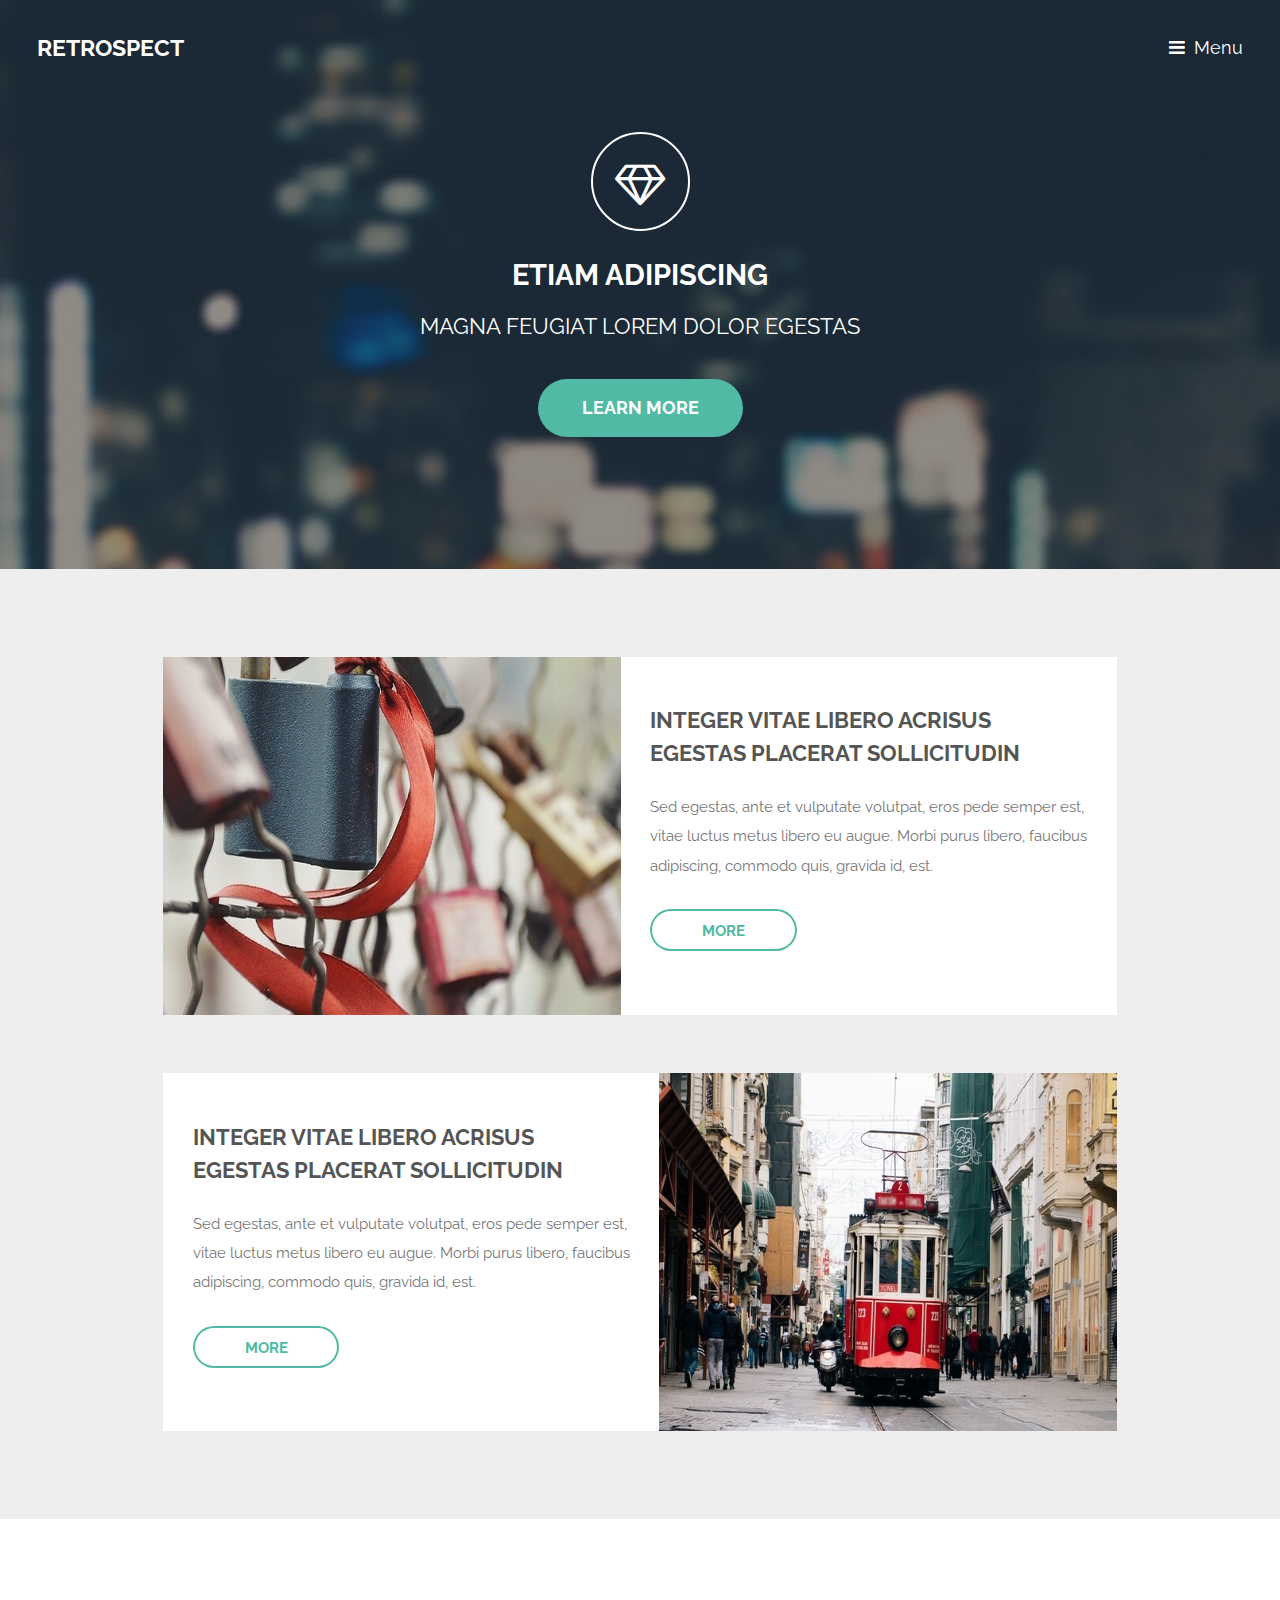
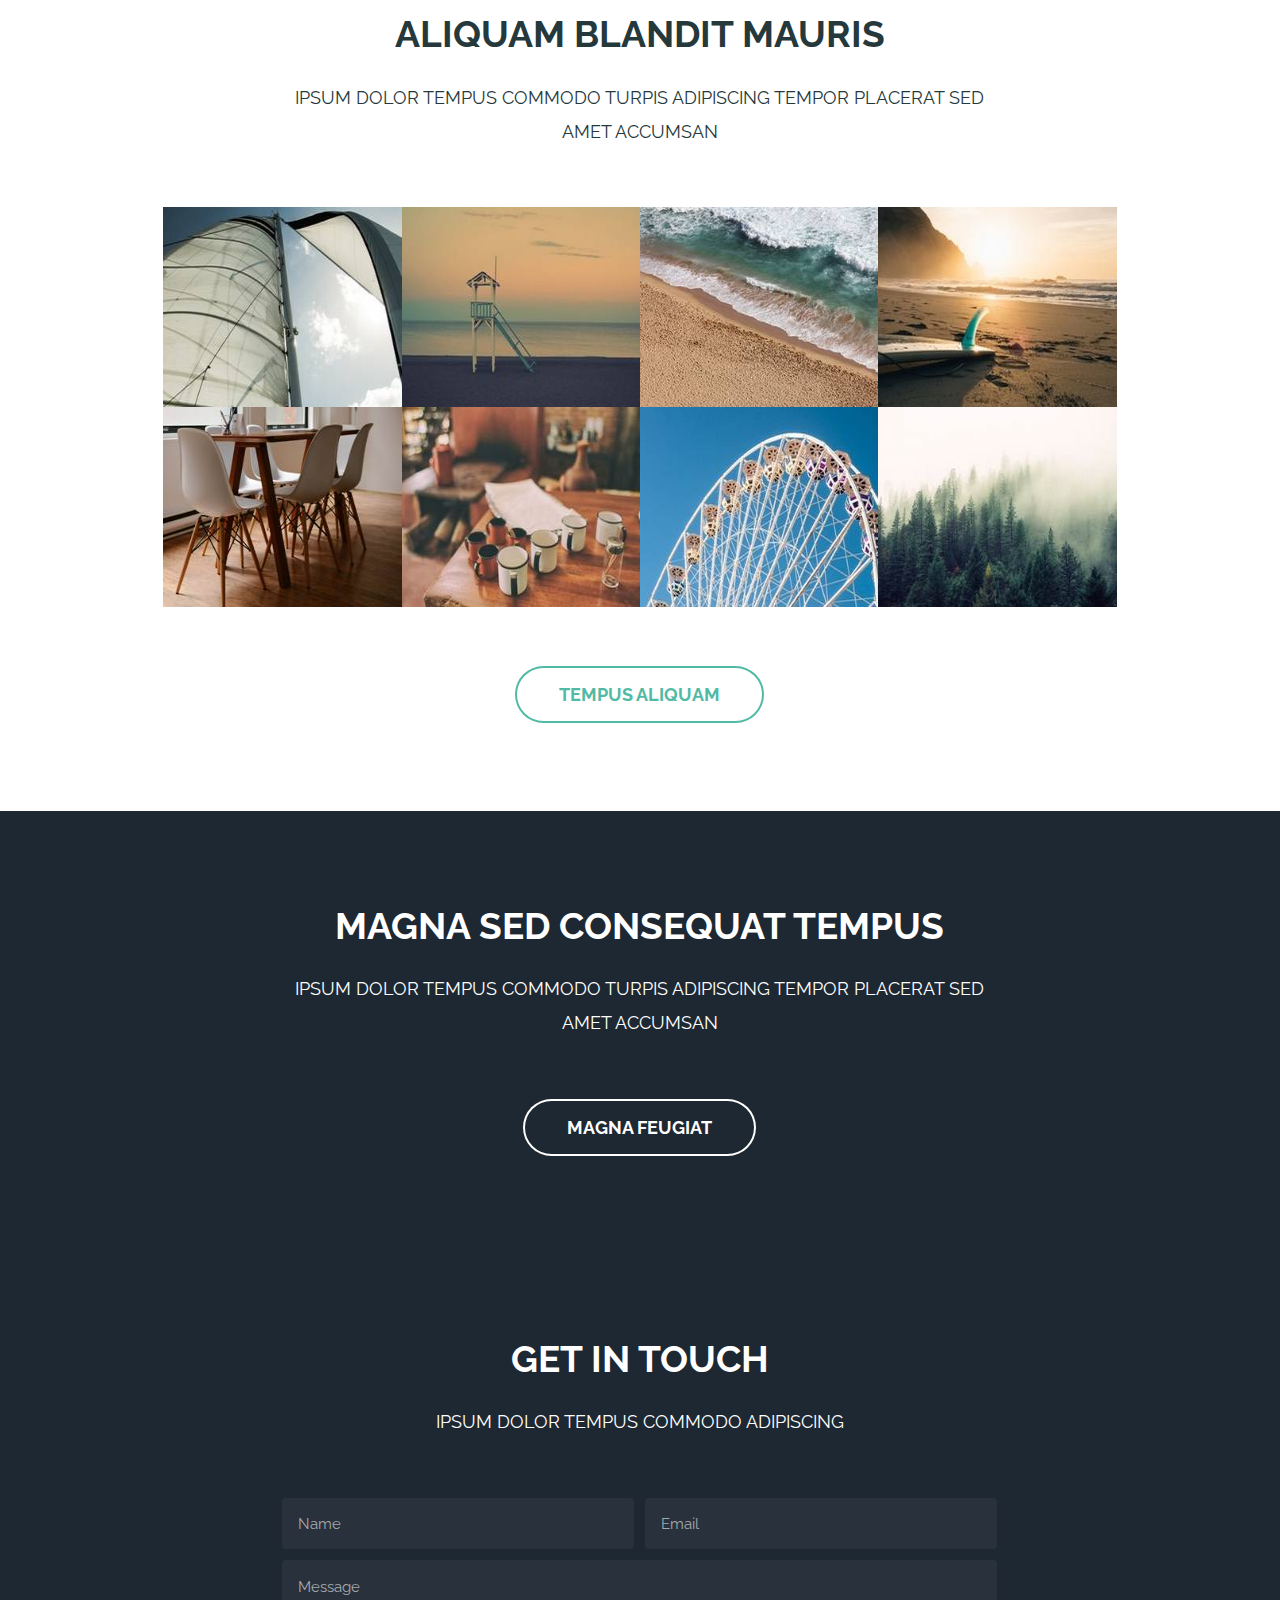
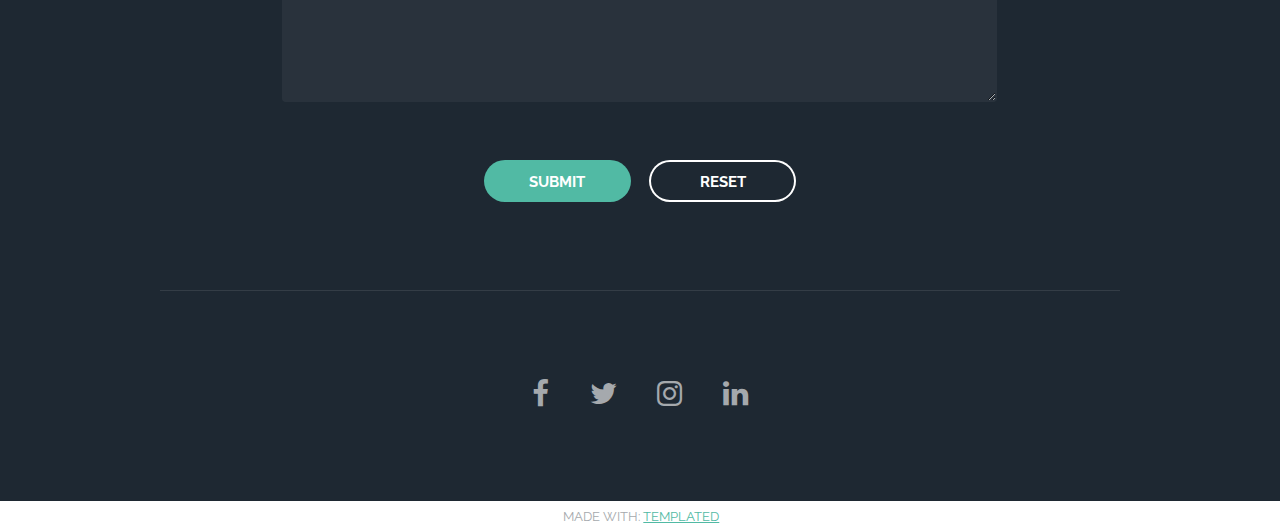
==== index.html @ c7442627 "Initial Commit" ====
<!DOCTYPE HTML>
<!--
	Retrospect by TEMPLATED
	templated.co @templatedco
	Released for free under the Creative Commons Attribution 3.0 license (templated.co/license)
--><html><head><title>Retrospect by TEMPLATED</title><meta charset="utf-8"><meta name="robots" content="index, follow, max-image-preview:large, max-snippet:-1, max-video-preview:-1"><meta name="viewport" content="width=device-width, initial-scale=1"><!--[if lte IE 8]><script src="assets/js/ie/html5shiv.js"></script><![endif]--><link rel="stylesheet" href="assets/css/main.css"><!--[if lte IE 8]><link rel="stylesheet" href="assets/css/ie8.css" /><![endif]--><!--[if lte IE 9]><link rel="stylesheet" href="assets/css/ie9.css" /><![endif]--></head><body class="landing">

		<!-- Header -->
			<header id="header" class="alt"><h1><a href="index.html">Retrospect</a></h1>
				<a href="#nav">Menu</a>
			</header><!-- Nav --><nav id="nav"><ul class="links"><li><a href="index.html">Home</a></li>
					<li><a href="generic.html">Generic</a></li>
					<li><a href="elements.html">Elements</a></li>
				</ul></nav><!-- Banner --><section id="banner"><i class="icon fa-diamond"></i>
				<h2>Etiam adipiscing</h2>
				<p>Magna feugiat lorem dolor egestas</p>
				<ul class="actions"><li><a href="#" class="button big special">Learn More</a></li>
				</ul></section><!-- One --><section id="one" class="wrapper style1"><div class="inner">
					<article class="feature left"><span class="image"><img src="images/pic01.jpg" alt="" width="576" height="358"></span>
						<div class="content">
							<h2>Integer vitae libero acrisus egestas placerat  sollicitudin</h2>
							<p>Sed egestas, ante et vulputate volutpat, eros pede semper est, vitae luctus metus libero eu augue. Morbi purus libero, faucibus adipiscing, commodo quis, gravida id, est.</p>
							<ul class="actions"><li>
									<a href="#" class="button alt">More</a>
								</li>
							</ul></div>
					</article><article class="feature right"><span class="image"><img src="images/pic02.jpg" alt="" width="576" height="358"></span>
						<div class="content">
							<h2>Integer vitae libero acrisus egestas placerat  sollicitudin</h2>
							<p>Sed egestas, ante et vulputate volutpat, eros pede semper est, vitae luctus metus libero eu augue. Morbi purus libero, faucibus adipiscing, commodo quis, gravida id, est.</p>
							<ul class="actions"><li>
									<a href="#" class="button alt">More</a>
								</li>
							</ul></div>
					</article></div>
			</section><!-- Two --><section id="two" class="wrapper special"><div class="inner">
					<header class="major narrow"><h2>Aliquam Blandit Mauris</h2>
						<p>Ipsum dolor tempus commodo turpis adipiscing Tempor placerat sed amet accumsan</p>
					</header><div class="image-grid">
						<a href="#" class="image"><img src="images/pic03.jpg" alt="" width="299" height="200"></a>
						<a href="#" class="image"><img src="images/pic04.jpg" alt="" width="299" height="200"></a>
						<a href="#" class="image"><img src="images/pic05.jpg" alt="" width="300" height="200"></a>
						<a href="#" class="image"><img src="images/pic06.jpg" alt="" width="300" height="200"></a>
						<a href="#" class="image"><img src="images/pic07.jpg" alt="" width="300" height="200"></a>
						<a href="#" class="image"><img src="images/pic08.jpg" alt="" width="300" height="200"></a>
						<a href="#" class="image"><img src="images/pic09.jpg" alt="" width="300" height="200"></a>
						<a href="#" class="image"><img src="images/pic10.jpg" alt="" width="300" height="200"></a>
					</div>
					<ul class="actions"><li><a href="#" class="button big alt">Tempus Aliquam</a></li>
					</ul></div>
			</section><!-- Three --><section id="three" class="wrapper style3 special"><div class="inner">
					<header class="major narrow	"><h2>Magna sed consequat tempus</h2>
						<p>Ipsum dolor tempus commodo turpis adipiscing Tempor placerat sed amet accumsan</p>
					</header><ul class="actions"><li><a href="#" class="button big alt">Magna feugiat</a></li>
					</ul></div>
			</section><!-- Four --><section id="four" class="wrapper style2 special"><div class="inner">
					<header class="major narrow"><h2>Get in touch</h2>
						<p>Ipsum dolor tempus commodo adipiscing</p>
					</header><form action="#" method="POST">
						<div class="container 75%">
							<div class="row uniform 50%">
								<div class="6u 12u$(xsmall)">
									<input name="name" placeholder="Name" type="text"></div>
								<div class="6u$ 12u$(xsmall)">
									<input name="email" placeholder="Email" type="email"></div>
								<div class="12u$">
									<textarea name="message" placeholder="Message" rows="4"></textarea></div>
							</div>
						</div>
						<ul class="actions"><li><input type="submit" class="special" value="Submit"></li>
							<li><input type="reset" class="alt" value="Reset"></li>
						</ul></form>
				</div>
			</section><!-- Footer --><footer id="footer"><div class="inner">
					<ul class="icons"><li><a href="#" class="icon fa-facebook">
							<span class="label">Facebook</span>
						</a></li>
						<li><a href="#" class="icon fa-twitter">
							<span class="label">Twitter</span>
						</a></li>
						<li><a href="#" class="icon fa-instagram">
							<span class="label">Instagram</span>
						</a></li>
						<li><a href="#" class="icon fa-linkedin">
							<span class="label">LinkedIn</span>
						</a></li>
					</ul></div>
			</footer><div class="copyright">
			Made with: <a href="https://templated.co/">TEMPLATED</a>
		</div>
		<!-- Scripts -->
			<script src="assets/js/jquery.min.js"></script><script src="assets/js/skel.min.js"></script><script src="assets/js/util.js"></script><!--[if lte IE 8]><script src="assets/js/ie/respond.min.js"></script><![endif]--><script src="assets/js/main.js"></script></body></html>
---- assets/css/main.css ----
@charset "UTF-8";
@import url(font-awesome.min.css);
@import url("https://fonts.googleapis.com/css?family=Raleway:400,500,700");

/*
	Retrospect by TEMPLATED
	templated.co @templatedco
	Released for free under the Creative Commons Attribution 3.0 license (templated.co/license)
*/

/* Reset */

	html, body, div, span, applet, object, iframe, h1, h2, h3, h4, h5, h6, p, blockquote, pre, a, abbr, acronym, address, big, cite, code, del, dfn, em, img, ins, kbd, q, s, samp, small, strike, strong, sub, sup, tt, var, b, u, i, center, dl, dt, dd, ol, ul, li, fieldset, form, label, legend, table, caption, tbody, tfoot, thead, tr, th, td, article, aside, canvas, details, embed, figure, figcaption, footer, header, hgroup, menu, nav, output, ruby, section, summary, time, mark, audio, video {
		margin: 0;
		padding: 0;
		border: 0;
		font-size: 100%;
		font: inherit;
		vertical-align: baseline;
	}
.image.fit img {
	width: 100%;
	height: auto;
}
	article, aside, details, figcaption, figure, footer, header, hgroup, menu, nav, section {
		display: block;
	}

	body {
		line-height: 1;
	}

	ol, ul {
		list-style: none;
	}

	blockquote, q {
		quotes: none;
	}

	blockquote:before, blockquote:after, q:before, q:after {
		content: '';
		content: none;
	}

	table {
		border-collapse: collapse;
		border-spacing: 0;
	}

	body {
		-webkit-text-size-adjust: none;
	}

/* Box Model */

	*, *:before, *:after {
		-moz-box-sizing: border-box;
		-webkit-box-sizing: border-box;
		box-sizing: border-box;
	}

/* Containers */

	.container {
		margin-left: auto;
		margin-right: auto;
	}

	.container.\31 25\25 {
		width: 100%;
		max-width: 100em;
		min-width: 80em;
	}

	.container.\37 5\25 {
		width: 60em;
	}

	.container.\35 0\25 {
		width: 40em;
	}

	.container.\32 5\25 {
		width: 20em;
	}

	.container {
		width: 80em;
	}

	@media screen and (max-width: 1680px) {

		.container.\31 25\25 {
			width: 100%;
			max-width: 100em;
			min-width: 80em;
		}

		.container.\37 5\25 {
			width: 60em;
		}

		.container.\35 0\25 {
			width: 40em;
		}

		.container.\32 5\25 {
			width: 20em;
		}

		.container {
			width: 80em;
		}

	}

	@media screen and (max-width: 1280px) {

		.container.\31 25\25 {
			width: 100%;
			max-width: 81.25em;
			min-width: 65em;
		}

		.container.\37 5\25 {
			width: 48.75em;
		}

		.container.\35 0\25 {
			width: 32.5em;
		}

		.container.\32 5\25 {
			width: 16.25em;
		}

		.container {
			width: 65em;
		}

	}

	@media screen and (max-width: 980px) {

		.container.\31 25\25 {
			width: 100%;
			max-width: 112.5%;
			min-width: 90%;
		}

		.container.\37 5\25 {
			width: 67.5%;
		}

		.container.\35 0\25 {
			width: 45%;
		}

		.container.\32 5\25 {
			width: 22.5%;
		}

		.container {
			width: 90% !important;
		}

	}

	@media screen and (max-width: 736px) {

		.container.\31 25\25 {
			width: 100%;
			max-width: 112.5%;
			min-width: 90%;
		}

		.container.\37 5\25 {
			width: 67.5%;
		}

		.container.\35 0\25 {
			width: 45%;
		}

		.container.\32 5\25 {
			width: 22.5%;
		}

		.container {
			width: 90% !important;
		}

	}

	@media screen and (max-width: 480px) {

		.container.\31 25\25 {
			width: 100%;
			max-width: 112.5%;
			min-width: 90%;
		}

		.container.\37 5\25 {
			width: 67.5%;
		}

		.container.\35 0\25 {
			width: 45%;
		}

		.container.\32 5\25 {
			width: 22.5%;
		}

		.container {
			width: 90% !important;
		}

	}

/* Grid */

	.row {
		border-bottom: solid 1px transparent;
		-moz-box-sizing: border-box;
		-webkit-box-sizing: border-box;
		box-sizing: border-box;
	}

	.row > * {
		float: left;
		-moz-box-sizing: border-box;
		-webkit-box-sizing: border-box;
		box-sizing: border-box;
	}

	.row:after, .row:before {
		content: '';
		display: block;
		clear: both;
		height: 0;
	}

	.row.uniform > * > :first-child {
		margin-top: 0;
	}

	.row.uniform > * > :last-child {
		margin-bottom: 0;
	}

	.row.\30 \25 > * {
		padding: 0 0 0 0em;
	}

	.row.\30 \25 {
		margin: 0 0 -1px 0em;
	}

	.row.uniform.\30 \25 > * {
		padding: 0em 0 0 0em;
	}

	.row.uniform.\30 \25 {
		margin: 0em 0 -1px 0em;
	}

	.row > * {
		padding: 0 0 0 2em;
	}

	.row {
		margin: 0 0 -1px -2em;
	}

	.row.uniform > * {
		padding: 2em 0 0 2em;
	}

	.row.uniform {
		margin: -2em 0 -1px -2em;
	}

	.row.\32 00\25 > * {
		padding: 0 0 0 4em;
	}

	.row.\32 00\25 {
		margin: 0 0 -1px -4em;
	}

	.row.uniform.\32 00\25 > * {
		padding: 4em 0 0 4em;
	}

	.row.uniform.\32 00\25 {
		margin: -4em 0 -1px -4em;
	}

	.row.\31 50\25 > * {
		padding: 0 0 0 3em;
	}

	.row.\31 50\25 {
		margin: 0 0 -1px -3em;
	}

	.row.uniform.\31 50\25 > * {
		padding: 3em 0 0 3em;
	}

	.row.uniform.\31 50\25 {
		margin: -3em 0 -1px -3em;
	}

	.row.\35 0\25 > * {
		padding: 0 0 0 1em;
	}

	.row.\35 0\25 {
		margin: 0 0 -1px -1em;
	}

	.row.uniform.\35 0\25 > * {
		padding: 1em 0 0 1em;
	}

	.row.uniform.\35 0\25 {
		margin: -1em 0 -1px -1em;
	}

	.row.\32 5\25 > * {
		padding: 0 0 0 0.5em;
	}

	.row.\32 5\25 {
		margin: 0 0 -1px -0.5em;
	}

	.row.uniform.\32 5\25 > * {
		padding: 0.5em 0 0 0.5em;
	}

	.row.uniform.\32 5\25 {
		margin: -0.5em 0 -1px -0.5em;
	}

	.\31 2u, .\31 2u\24 {
		width: 100%;
		clear: none;
		margin-left: 0;
	}

	.\31 1u, .\31 1u\24 {
		width: 91.6666666667%;
		clear: none;
		margin-left: 0;
	}

	.\31 0u, .\31 0u\24 {
		width: 83.3333333333%;
		clear: none;
		margin-left: 0;
	}

	.\39 u, .\39 u\24 {
		width: 75%;
		clear: none;
		margin-left: 0;
	}

	.\38 u, .\38 u\24 {
		width: 66.6666666667%;
		clear: none;
		margin-left: 0;
	}

	.\37 u, .\37 u\24 {
		width: 58.3333333333%;
		clear: none;
		margin-left: 0;
	}

	.\36 u, .\36 u\24 {
		width: 50%;
		clear: none;
		margin-left: 0;
	}

	.\35 u, .\35 u\24 {
		width: 41.6666666667%;
		clear: none;
		margin-left: 0;
	}

	.\34 u, .\34 u\24 {
		width: 33.3333333333%;
		clear: none;
		margin-left: 0;
	}

	.\33 u, .\33 u\24 {
		width: 25%;
		clear: none;
		margin-left: 0;
	}

	.\32 u, .\32 u\24 {
		width: 16.6666666667%;
		clear: none;
		margin-left: 0;
	}

	.\31 u, .\31 u\24 {
		width: 8.3333333333%;
		clear: none;
		margin-left: 0;
	}

	.\31 2u\24 + *,
	.\31 1u\24 + *,
	.\31 0u\24 + *,
	.\39 u\24 + *,
	.\38 u\24 + *,
	.\37 u\24 + *,
	.\36 u\24 + *,
	.\35 u\24 + *,
	.\34 u\24 + *,
	.\33 u\24 + *,
	.\32 u\24 + *,
	.\31 u\24 + * {
		clear: left;
	}

	.\-11u {
		margin-left: 91.66667%;
	}

	.\-10u {
		margin-left: 83.33333%;
	}

	.\-9u {
		margin-left: 75%;
	}

	.\-8u {
		margin-left: 66.66667%;
	}

	.\-7u {
		margin-left: 58.33333%;
	}

	.\-6u {
		margin-left: 50%;
	}

	.\-5u {
		margin-left: 41.66667%;
	}

	.\-4u {
		margin-left: 33.33333%;
	}

	.\-3u {
		margin-left: 25%;
	}

	.\-2u {
		margin-left: 16.66667%;
	}

	.\-1u {
		margin-left: 8.33333%;
	}

	@media screen and (max-width: 1680px) {

		.row > * {
			padding: 0 0 0 2em;
		}

		.row {
			margin: 0 0 -1px -2em;
		}

		.row.uniform > * {
			padding: 2em 0 0 2em;
		}

		.row.uniform {
			margin: -2em 0 -1px -2em;
		}

		.row.\32 00\25 > * {
			padding: 0 0 0 4em;
		}

		.row.\32 00\25 {
			margin: 0 0 -1px -4em;
		}

		.row.uniform.\32 00\25 > * {
			padding: 4em 0 0 4em;
		}

		.row.uniform.\32 00\25 {
			margin: -4em 0 -1px -4em;
		}

		.row.\31 50\25 > * {
			padding: 0 0 0 3em;
		}

		.row.\31 50\25 {
			margin: 0 0 -1px -3em;
		}

		.row.uniform.\31 50\25 > * {
			padding: 3em 0 0 3em;
		}

		.row.uniform.\31 50\25 {
			margin: -3em 0 -1px -3em;
		}

		.row.\35 0\25 > * {
			padding: 0 0 0 1em;
		}

		.row.\35 0\25 {
			margin: 0 0 -1px -1em;
		}

		.row.uniform.\35 0\25 > * {
			padding: 1em 0 0 1em;
		}

		.row.uniform.\35 0\25 {
			margin: -1em 0 -1px -1em;
		}

		.row.\32 5\25 > * {
			padding: 0 0 0 0.5em;
		}

		.row.\32 5\25 {
			margin: 0 0 -1px -0.5em;
		}

		.row.uniform.\32 5\25 > * {
			padding: 0.5em 0 0 0.5em;
		}

		.row.uniform.\32 5\25 {
			margin: -0.5em 0 -1px -0.5em;
		}

		.\31 2u\28xlarge\29, .\31 2u\24\28xlarge\29 {
			width: 100%;
			clear: none;
			margin-left: 0;
		}

		.\31 1u\28xlarge\29, .\31 1u\24\28xlarge\29 {
			width: 91.6666666667%;
			clear: none;
			margin-left: 0;
		}

		.\31 0u\28xlarge\29, .\31 0u\24\28xlarge\29 {
			width: 83.3333333333%;
			clear: none;
			margin-left: 0;
		}

		.\39 u\28xlarge\29, .\39 u\24\28xlarge\29 {
			width: 75%;
			clear: none;
			margin-left: 0;
		}

		.\38 u\28xlarge\29, .\38 u\24\28xlarge\29 {
			width: 66.6666666667%;
			clear: none;
			margin-left: 0;
		}

		.\37 u\28xlarge\29, .\37 u\24\28xlarge\29 {
			width: 58.3333333333%;
			clear: none;
			margin-left: 0;
		}

		.\36 u\28xlarge\29, .\36 u\24\28xlarge\29 {
			width: 50%;
			clear: none;
			margin-left: 0;
		}

		.\35 u\28xlarge\29, .\35 u\24\28xlarge\29 {
			width: 41.6666666667%;
			clear: none;
			margin-left: 0;
		}

		.\34 u\28xlarge\29, .\34 u\24\28xlarge\29 {
			width: 33.3333333333%;
			clear: none;
			margin-left: 0;
		}

		.\33 u\28xlarge\29, .\33 u\24\28xlarge\29 {
			width: 25%;
			clear: none;
			margin-left: 0;
		}

		.\32 u\28xlarge\29, .\32 u\24\28xlarge\29 {
			width: 16.6666666667%;
			clear: none;
			margin-left: 0;
		}

		.\31 u\28xlarge\29, .\31 u\24\28xlarge\29 {
			width: 8.3333333333%;
			clear: none;
			margin-left: 0;
		}

		.\31 2u\24\28xlarge\29 + *,
		.\31 1u\24\28xlarge\29 + *,
		.\31 0u\24\28xlarge\29 + *,
		.\39 u\24\28xlarge\29 + *,
		.\38 u\24\28xlarge\29 + *,
		.\37 u\24\28xlarge\29 + *,
		.\36 u\24\28xlarge\29 + *,
		.\35 u\24\28xlarge\29 + *,
		.\34 u\24\28xlarge\29 + *,
		.\33 u\24\28xlarge\29 + *,
		.\32 u\24\28xlarge\29 + *,
		.\31 u\24\28xlarge\29 + * {
			clear: left;
		}

		.\-11u\28xlarge\29 {
			margin-left: 91.66667%;
		}

		.\-10u\28xlarge\29 {
			margin-left: 83.33333%;
		}

		.\-9u\28xlarge\29 {
			margin-left: 75%;
		}

		.\-8u\28xlarge\29 {
			margin-left: 66.66667%;
		}

		.\-7u\28xlarge\29 {
			margin-left: 58.33333%;
		}

		.\-6u\28xlarge\29 {
			margin-left: 50%;
		}

		.\-5u\28xlarge\29 {
			margin-left: 41.66667%;
		}

		.\-4u\28xlarge\29 {
			margin-left: 33.33333%;
		}

		.\-3u\28xlarge\29 {
			margin-left: 25%;
		}

		.\-2u\28xlarge\29 {
			margin-left: 16.66667%;
		}

		.\-1u\28xlarge\29 {
			margin-left: 8.33333%;
		}

	}

	@media screen and (max-width: 1280px) {

		.row > * {
			padding: 0 0 0 1.5em;
		}

		.row {
			margin: 0 0 -1px -1.5em;
		}

		.row.uniform > * {
			padding: 1.5em 0 0 1.5em;
		}

		.row.uniform {
			margin: -1.5em 0 -1px -1.5em;
		}

		.row.\32 00\25 > * {
			padding: 0 0 0 3em;
		}

		.row.\32 00\25 {
			margin: 0 0 -1px -3em;
		}

		.row.uniform.\32 00\25 > * {
			padding: 3em 0 0 3em;
		}

		.row.uniform.\32 00\25 {
			margin: -3em 0 -1px -3em;
		}

		.row.\31 50\25 > * {
			padding: 0 0 0 2.25em;
		}

		.row.\31 50\25 {
			margin: 0 0 -1px -2.25em;
		}

		.row.uniform.\31 50\25 > * {
			padding: 2.25em 0 0 2.25em;
		}

		.row.uniform.\31 50\25 {
			margin: -2.25em 0 -1px -2.25em;
		}

		.row.\35 0\25 > * {
			padding: 0 0 0 0.75em;
		}

		.row.\35 0\25 {
			margin: 0 0 -1px -0.75em;
		}

		.row.uniform.\35 0\25 > * {
			padding: 0.75em 0 0 0.75em;
		}

		.row.uniform.\35 0\25 {
			margin: -0.75em 0 -1px -0.75em;
		}

		.row.\32 5\25 > * {
			padding: 0 0 0 0.375em;
		}

		.row.\32 5\25 {
			margin: 0 0 -1px -0.375em;
		}

		.row.uniform.\32 5\25 > * {
			padding: 0.375em 0 0 0.375em;
		}

		.row.uniform.\32 5\25 {
			margin: -0.375em 0 -1px -0.375em;
		}

		.\31 2u\28large\29, .\31 2u\24\28large\29 {
			width: 100%;
			clear: none;
			margin-left: 0;
		}

		.\31 1u\28large\29, .\31 1u\24\28large\29 {
			width: 91.6666666667%;
			clear: none;
			margin-left: 0;
		}

		.\31 0u\28large\29, .\31 0u\24\28large\29 {
			width: 83.3333333333%;
			clear: none;
			margin-left: 0;
		}

		.\39 u\28large\29, .\39 u\24\28large\29 {
			width: 75%;
			clear: none;
			margin-left: 0;
		}

		.\38 u\28large\29, .\38 u\24\28large\29 {
			width: 66.6666666667%;
			clear: none;
			margin-left: 0;
		}

		.\37 u\28large\29, .\37 u\24\28large\29 {
			width: 58.3333333333%;
			clear: none;
			margin-left: 0;
		}

		.\36 u\28large\29, .\36 u\24\28large\29 {
			width: 50%;
			clear: none;
			margin-left: 0;
		}

		.\35 u\28large\29, .\35 u\24\28large\29 {
			width: 41.6666666667%;
			clear: none;
			margin-left: 0;
		}

		.\34 u\28large\29, .\34 u\24\28large\29 {
			width: 33.3333333333%;
			clear: none;
			margin-left: 0;
		}

		.\33 u\28large\29, .\33 u\24\28large\29 {
			width: 25%;
			clear: none;
			margin-left: 0;
		}

		.\32 u\28large\29, .\32 u\24\28large\29 {
			width: 16.6666666667%;
			clear: none;
			margin-left: 0;
		}

		.\31 u\28large\29, .\31 u\24\28large\29 {
			width: 8.3333333333%;
			clear: none;
			margin-left: 0;
		}

		.\31 2u\24\28large\29 + *,
		.\31 1u\24\28large\29 + *,
		.\31 0u\24\28large\29 + *,
		.\39 u\24\28large\29 + *,
		.\38 u\24\28large\29 + *,
		.\37 u\24\28large\29 + *,
		.\36 u\24\28large\29 + *,
		.\35 u\24\28large\29 + *,
		.\34 u\24\28large\29 + *,
		.\33 u\24\28large\29 + *,
		.\32 u\24\28large\29 + *,
		.\31 u\24\28large\29 + * {
			clear: left;
		}

		.\-11u\28large\29 {
			margin-left: 91.66667%;
		}

		.\-10u\28large\29 {
			margin-left: 83.33333%;
		}

		.\-9u\28large\29 {
			margin-left: 75%;
		}

		.\-8u\28large\29 {
			margin-left: 66.66667%;
		}

		.\-7u\28large\29 {
			margin-left: 58.33333%;
		}

		.\-6u\28large\29 {
			margin-left: 50%;
		}

		.\-5u\28large\29 {
			margin-left: 41.66667%;
		}

		.\-4u\28large\29 {
			margin-left: 33.33333%;
		}

		.\-3u\28large\29 {
			margin-left: 25%;
		}

		.\-2u\28large\29 {
			margin-left: 16.66667%;
		}

		.\-1u\28large\29 {
			margin-left: 8.33333%;
		}

	}

	@media screen and (max-width: 980px) {

		.row > * {
			padding: 0 0 0 1.5em;
		}

		.row {
			margin: 0 0 -1px -1.5em;
		}

		.row.uniform > * {
			padding: 1.5em 0 0 1.5em;
		}

		.row.uniform {
			margin: -1.5em 0 -1px -1.5em;
		}

		.row.\32 00\25 > * {
			padding: 0 0 0 3em;
		}

		.row.\32 00\25 {
			margin: 0 0 -1px -3em;
		}

		.row.uniform.\32 00\25 > * {
			padding: 3em 0 0 3em;
		}

		.row.uniform.\32 00\25 {
			margin: -3em 0 -1px -3em;
		}

		.row.\31 50\25 > * {
			padding: 0 0 0 2.25em;
		}

		.row.\31 50\25 {
			margin: 0 0 -1px -2.25em;
		}

		.row.uniform.\31 50\25 > * {
			padding: 2.25em 0 0 2.25em;
		}

		.row.uniform.\31 50\25 {
			margin: -2.25em 0 -1px -2.25em;
		}

		.row.\35 0\25 > * {
			padding: 0 0 0 0.75em;
		}

		.row.\35 0\25 {
			margin: 0 0 -1px -0.75em;
		}

		.row.uniform.\35 0\25 > * {
			padding: 0.75em 0 0 0.75em;
		}

		.row.uniform.\35 0\25 {
			margin: -0.75em 0 -1px -0.75em;
		}

		.row.\32 5\25 > * {
			padding: 0 0 0 0.375em;
		}

		.row.\32 5\25 {
			margin: 0 0 -1px -0.375em;
		}

		.row.uniform.\32 5\25 > * {
			padding: 0.375em 0 0 0.375em;
		}

		.row.uniform.\32 5\25 {
			margin: -0.375em 0 -1px -0.375em;
		}

		.\31 2u\28medium\29, .\31 2u\24\28medium\29 {
			width: 100%;
			clear: none;
			margin-left: 0;
		}

		.\31 1u\28medium\29, .\31 1u\24\28medium\29 {
			width: 91.6666666667%;
			clear: none;
			margin-left: 0;
		}

		.\31 0u\28medium\29, .\31 0u\24\28medium\29 {
			width: 83.3333333333%;
			clear: none;
			margin-left: 0;
		}

		.\39 u\28medium\29, .\39 u\24\28medium\29 {
			width: 75%;
			clear: none;
			margin-left: 0;
		}

		.\38 u\28medium\29, .\38 u\24\28medium\29 {
			width: 66.6666666667%;
			clear: none;
			margin-left: 0;
		}

		.\37 u\28medium\29, .\37 u\24\28medium\29 {
			width: 58.3333333333%;
			clear: none;
			margin-left: 0;
		}

		.\36 u\28medium\29, .\36 u\24\28medium\29 {
			width: 50%;
			clear: none;
			margin-left: 0;
		}

		.\35 u\28medium\29, .\35 u\24\28medium\29 {
			width: 41.6666666667%;
			clear: none;
			margin-left: 0;
		}

		.\34 u\28medium\29, .\34 u\24\28medium\29 {
			width: 33.3333333333%;
			clear: none;
			margin-left: 0;
		}

		.\33 u\28medium\29, .\33 u\24\28medium\29 {
			width: 25%;
			clear: none;
			margin-left: 0;
		}

		.\32 u\28medium\29, .\32 u\24\28medium\29 {
			width: 16.6666666667%;
			clear: none;
			margin-left: 0;
		}

		.\31 u\28medium\29, .\31 u\24\28medium\29 {
			width: 8.3333333333%;
			clear: none;
			margin-left: 0;
		}

		.\31 2u\24\28medium\29 + *,
		.\31 1u\24\28medium\29 + *,
		.\31 0u\24\28medium\29 + *,
		.\39 u\24\28medium\29 + *,
		.\38 u\24\28medium\29 + *,
		.\37 u\24\28medium\29 + *,
		.\36 u\24\28medium\29 + *,
		.\35 u\24\28medium\29 + *,
		.\34 u\24\28medium\29 + *,
		.\33 u\24\28medium\29 + *,
		.\32 u\24\28medium\29 + *,
		.\31 u\24\28medium\29 + * {
			clear: left;
		}

		.\-11u\28medium\29 {
			margin-left: 91.66667%;
		}

		.\-10u\28medium\29 {
			margin-left: 83.33333%;
		}

		.\-9u\28medium\29 {
			margin-left: 75%;
		}

		.\-8u\28medium\29 {
			margin-left: 66.66667%;
		}

		.\-7u\28medium\29 {
			margin-left: 58.33333%;
		}

		.\-6u\28medium\29 {
			margin-left: 50%;
		}

		.\-5u\28medium\29 {
			margin-left: 41.66667%;
		}

		.\-4u\28medium\29 {
			margin-left: 33.33333%;
		}

		.\-3u\28medium\29 {
			margin-left: 25%;
		}

		.\-2u\28medium\29 {
			margin-left: 16.66667%;
		}

		.\-1u\28medium\29 {
			margin-left: 8.33333%;
		}

	}

	@media screen and (max-width: 736px) {

		.row > * {
			padding: 0 0 0 1.25em;
		}

		.row {
			margin: 0 0 -1px -1.25em;
		}

		.row.uniform > * {
			padding: 1.25em 0 0 1.25em;
		}

		.row.uniform {
			margin: -1.25em 0 -1px -1.25em;
		}

		.row.\32 00\25 > * {
			padding: 0 0 0 2.5em;
		}

		.row.\32 00\25 {
			margin: 0 0 -1px -2.5em;
		}

		.row.uniform.\32 00\25 > * {
			padding: 2.5em 0 0 2.5em;
		}

		.row.uniform.\32 00\25 {
			margin: -2.5em 0 -1px -2.5em;
		}

		.row.\31 50\25 > * {
			padding: 0 0 0 1.875em;
		}

		.row.\31 50\25 {
			margin: 0 0 -1px -1.875em;
		}

		.row.uniform.\31 50\25 > * {
			padding: 1.875em 0 0 1.875em;
		}

		.row.uniform.\31 50\25 {
			margin: -1.875em 0 -1px -1.875em;
		}

		.row.\35 0\25 > * {
			padding: 0 0 0 0.625em;
		}

		.row.\35 0\25 {
			margin: 0 0 -1px -0.625em;
		}

		.row.uniform.\35 0\25 > * {
			padding: 0.625em 0 0 0.625em;
		}

		.row.uniform.\35 0\25 {
			margin: -0.625em 0 -1px -0.625em;
		}

		.row.\32 5\25 > * {
			padding: 0 0 0 0.3125em;
		}

		.row.\32 5\25 {
			margin: 0 0 -1px -0.3125em;
		}

		.row.uniform.\32 5\25 > * {
			padding: 0.3125em 0 0 0.3125em;
		}

		.row.uniform.\32 5\25 {
			margin: -0.3125em 0 -1px -0.3125em;
		}

		.\31 2u\28small\29, .\31 2u\24\28small\29 {
			width: 100%;
			clear: none;
			margin-left: 0;
		}

		.\31 1u\28small\29, .\31 1u\24\28small\29 {
			width: 91.6666666667%;
			clear: none;
			margin-left: 0;
		}

		.\31 0u\28small\29, .\31 0u\24\28small\29 {
			width: 83.3333333333%;
			clear: none;
			margin-left: 0;
		}

		.\39 u\28small\29, .\39 u\24\28small\29 {
			width: 75%;
			clear: none;
			margin-left: 0;
		}

		.\38 u\28small\29, .\38 u\24\28small\29 {
			width: 66.6666666667%;
			clear: none;
			margin-left: 0;
		}

		.\37 u\28small\29, .\37 u\24\28small\29 {
			width: 58.3333333333%;
			clear: none;
			margin-left: 0;
		}

		.\36 u\28small\29, .\36 u\24\28small\29 {
			width: 50%;
			clear: none;
			margin-left: 0;
		}

		.\35 u\28small\29, .\35 u\24\28small\29 {
			width: 41.6666666667%;
			clear: none;
			margin-left: 0;
		}

		.\34 u\28small\29, .\34 u\24\28small\29 {
			width: 33.3333333333%;
			clear: none;
			margin-left: 0;
		}

		.\33 u\28small\29, .\33 u\24\28small\29 {
			width: 25%;
			clear: none;
			margin-left: 0;
		}

		.\32 u\28small\29, .\32 u\24\28small\29 {
			width: 16.6666666667%;
			clear: none;
			margin-left: 0;
		}

		.\31 u\28small\29, .\31 u\24\28small\29 {
			width: 8.3333333333%;
			clear: none;
			margin-left: 0;
		}

		.\31 2u\24\28small\29 + *,
		.\31 1u\24\28small\29 + *,
		.\31 0u\24\28small\29 + *,
		.\39 u\24\28small\29 + *,
		.\38 u\24\28small\29 + *,
		.\37 u\24\28small\29 + *,
		.\36 u\24\28small\29 + *,
		.\35 u\24\28small\29 + *,
		.\34 u\24\28small\29 + *,
		.\33 u\24\28small\29 + *,
		.\32 u\24\28small\29 + *,
		.\31 u\24\28small\29 + * {
			clear: left;
		}

		.\-11u\28small\29 {
			margin-left: 91.66667%;
		}

		.\-10u\28small\29 {
			margin-left: 83.33333%;
		}

		.\-9u\28small\29 {
			margin-left: 75%;
		}

		.\-8u\28small\29 {
			margin-left: 66.66667%;
		}

		.\-7u\28small\29 {
			margin-left: 58.33333%;
		}

		.\-6u\28small\29 {
			margin-left: 50%;
		}

		.\-5u\28small\29 {
			margin-left: 41.66667%;
		}

		.\-4u\28small\29 {
			margin-left: 33.33333%;
		}

		.\-3u\28small\29 {
			margin-left: 25%;
		}

		.\-2u\28small\29 {
			margin-left: 16.66667%;
		}

		.\-1u\28small\29 {
			margin-left: 8.33333%;
		}

	}

	@media screen and (max-width: 480px) {

		.row > * {
			padding: 0 0 0 1.25em;
		}

		.row {
			margin: 0 0 -1px -1.25em;
		}

		.row.uniform > * {
			padding: 1.25em 0 0 1.25em;
		}

		.row.uniform {
			margin: -1.25em 0 -1px -1.25em;
		}

		.row.\32 00\25 > * {
			padding: 0 0 0 2.5em;
		}

		.row.\32 00\25 {
			margin: 0 0 -1px -2.5em;
		}

		.row.uniform.\32 00\25 > * {
			padding: 2.5em 0 0 2.5em;
		}

		.row.uniform.\32 00\25 {
			margin: -2.5em 0 -1px -2.5em;
		}

		.row.\31 50\25 > * {
			padding: 0 0 0 1.875em;
		}

		.row.\31 50\25 {
			margin: 0 0 -1px -1.875em;
		}

		.row.uniform.\31 50\25 > * {
			padding: 1.875em 0 0 1.875em;
		}

		.row.uniform.\31 50\25 {
			margin: -1.875em 0 -1px -1.875em;
		}

		.row.\35 0\25 > * {
			padding: 0 0 0 0.625em;
		}

		.row.\35 0\25 {
			margin: 0 0 -1px -0.625em;
		}

		.row.uniform.\35 0\25 > * {
			padding: 0.625em 0 0 0.625em;
		}

		.row.uniform.\35 0\25 {
			margin: -0.625em 0 -1px -0.625em;
		}

		.row.\32 5\25 > * {
			padding: 0 0 0 0.3125em;
		}

		.row.\32 5\25 {
			margin: 0 0 -1px -0.3125em;
		}

		.row.uniform.\32 5\25 > * {
			padding: 0.3125em 0 0 0.3125em;
		}

		.row.uniform.\32 5\25 {
			margin: -0.3125em 0 -1px -0.3125em;
		}

		.\31 2u\28xsmall\29, .\31 2u\24\28xsmall\29 {
			width: 100%;
			clear: none;
			margin-left: 0;
		}

		.\31 1u\28xsmall\29, .\31 1u\24\28xsmall\29 {
			width: 91.6666666667%;
			clear: none;
			margin-left: 0;
		}

		.\31 0u\28xsmall\29, .\31 0u\24\28xsmall\29 {
			width: 83.3333333333%;
			clear: none;
			margin-left: 0;
		}

		.\39 u\28xsmall\29, .\39 u\24\28xsmall\29 {
			width: 75%;
			clear: none;
			margin-left: 0;
		}

		.\38 u\28xsmall\29, .\38 u\24\28xsmall\29 {
			width: 66.6666666667%;
			clear: none;
			margin-left: 0;
		}

		.\37 u\28xsmall\29, .\37 u\24\28xsmall\29 {
			width: 58.3333333333%;
			clear: none;
			margin-left: 0;
		}

		.\36 u\28xsmall\29, .\36 u\24\28xsmall\29 {
			width: 50%;
			clear: none;
			margin-left: 0;
		}

		.\35 u\28xsmall\29, .\35 u\24\28xsmall\29 {
			width: 41.6666666667%;
			clear: none;
			margin-left: 0;
		}

		.\34 u\28xsmall\29, .\34 u\24\28xsmall\29 {
			width: 33.3333333333%;
			clear: none;
			margin-left: 0;
		}

		.\33 u\28xsmall\29, .\33 u\24\28xsmall\29 {
			width: 25%;
			clear: none;
			margin-left: 0;
		}

		.\32 u\28xsmall\29, .\32 u\24\28xsmall\29 {
			width: 16.6666666667%;
			clear: none;
			margin-left: 0;
		}

		.\31 u\28xsmall\29, .\31 u\24\28xsmall\29 {
			width: 8.3333333333%;
			clear: none;
			margin-left: 0;
		}

		.\31 2u\24\28xsmall\29 + *,
		.\31 1u\24\28xsmall\29 + *,
		.\31 0u\24\28xsmall\29 + *,
		.\39 u\24\28xsmall\29 + *,
		.\38 u\24\28xsmall\29 + *,
		.\37 u\24\28xsmall\29 + *,
		.\36 u\24\28xsmall\29 + *,
		.\35 u\24\28xsmall\29 + *,
		.\34 u\24\28xsmall\29 + *,
		.\33 u\24\28xsmall\29 + *,
		.\32 u\24\28xsmall\29 + *,
		.\31 u\24\28xsmall\29 + * {
			clear: left;
		}

		.\-11u\28xsmall\29 {
			margin-left: 91.66667%;
		}

		.\-10u\28xsmall\29 {
			margin-left: 83.33333%;
		}

		.\-9u\28xsmall\29 {
			margin-left: 75%;
		}

		.\-8u\28xsmall\29 {
			margin-left: 66.66667%;
		}

		.\-7u\28xsmall\29 {
			margin-left: 58.33333%;
		}

		.\-6u\28xsmall\29 {
			margin-left: 50%;
		}

		.\-5u\28xsmall\29 {
			margin-left: 41.66667%;
		}

		.\-4u\28xsmall\29 {
			margin-left: 33.33333%;
		}

		.\-3u\28xsmall\29 {
			margin-left: 25%;
		}

		.\-2u\28xsmall\29 {
			margin-left: 16.66667%;
		}

		.\-1u\28xsmall\29 {
			margin-left: 8.33333%;
		}

	}

/* Basic */

	@-ms-viewport {
		width: device-width;
	}

	body {
		-ms-overflow-style: scrollbar;
	}

	@media screen and (max-width: 480px) {

		html, body {
			min-width: 320px;
		}

	}

	body {
		background: #fff;
	}

		body.is-loading *, body.is-loading *:before, body.is-loading *:after {
			-moz-animation: none !important;
			-webkit-animation: none !important;
			-ms-animation: none !important;
			animation: none !important;
			-moz-transition: none !important;
			-webkit-transition: none !important;
			-ms-transition: none !important;
			transition: none !important;
		}

/* Type */

	body {
		background-color: #fff;
		color: #777;
	}

	body, input, select, textarea {
		font-family: "Raleway", Helvetica, sans-serif;
		font-size: 13pt;
		font-weight: 400;
		line-height: 2em;
	}

		@media screen and (max-width: 1680px) {

			body, input, select, textarea {
				font-size: 11pt;
			}

		}

		@media screen and (max-width: 1280px) {

			body, input, select, textarea {
				font-size: 11pt;
			}

		}

		@media screen and (max-width: 980px) {

			body, input, select, textarea {
				font-size: 12pt;
			}

		}

		@media screen and (max-width: 736px) {

			body, input, select, textarea {
				font-size: 12pt;
			}

		}

		@media screen and (max-width: 480px) {

			body, input, select, textarea {
				font-size: 12pt;
			}

		}

	a {
		text-decoration: underline;
	}

		a:hover {
			text-decoration: none;
		}

	strong, b {
		font-weight: 700;
	}

	em, i {
		font-style: italic;
	}

	p {
		margin: 0 0 2em 0;
	}

	h1, h2, h3, h4, h5, h6 {
		font-weight: 700;
		line-height: 1em;
		margin: 0 0 1em 0;
		text-transform: uppercase;
	}

		h1 a, h2 a, h3 a, h4 a, h5 a, h6 a {
			text-decoration: none;
		}

	h2 {
		font-size: 1.5em;
		line-height: 1.5em;
	}

	h3 {
		font-size: 1.3em;
		line-height: 1.5em;
	}

	h4 {
		font-size: 1.1em;
		line-height: 1.5em;
	}

	h5 {
		font-size: 0.9em;
		line-height: 1.5em;
	}

	h6 {
		font-size: 0.7em;
		line-height: 1.5em;
	}

	sub {
		font-size: 0.8em;
		position: relative;
		top: 0.5em;
	}

	sup {
		font-size: 0.8em;
		position: relative;
		top: -0.5em;
	}

	blockquote {
		border-left-style: solid;
		border-left-width: 4px;
		font-style: italic;
		margin: 0 0 2em 0;
		padding: 0.5em 0 0.5em 2em;
	}

	code {
		border-radius: 4px;
		border-style: solid;
		border-width: 1px;
		font-family: "Courier New", monospace;
		font-size: 0.9em;
		margin: 0 0.25em;
		padding: 0.25em 0.65em;
	}

	pre {
		-webkit-overflow-scrolling: touch;
		font-family: "Courier New", monospace;
		font-size: 0.9em;
		margin: 0 0 2em 0;
	}

		pre code {
			display: block;
			line-height: 1.75em;
			padding: 1em 1.5em;
			overflow-x: auto;
		}

	hr {
		border: 0;
		border-bottom-style: solid;
		border-bottom-width: 1px;
		margin: 2em 0;
	}

		hr.major {
			margin: 3em 0;
		}

	.align-left {
		text-align: left;
	}

	.align-center {
		text-align: center;
	}

	.align-right {
		text-align: right;
	}

	input, select, textarea {
		color: #25383B;
	}

	a {
		color: #51BAA4;
	}

	strong, b {
		color: #25383B;
	}

	h1, h2, h3, h4, h5, h6 {
		color: #25383B;
	}

	blockquote {
		border-left-color: rgba(144, 144, 144, 0.25);
	}

	code {
		background: rgba(144, 144, 144, 0.075);
		border-color: rgba(144, 144, 144, 0.25);
	}

	hr {
		border-bottom-color: rgba(144, 144, 144, 0.25);
	}

/* Section/Article */

	section.special, article.special, header.special {
		text-align: center;
	}

	header p {
		margin: 0 0 1.5em 0;
		position: relative;
		text-transform: uppercase;
	}

	header h2 + p {
		font-size: 1.25em;
		margin-top: -1em;
		line-height: 1.85em;
	}

	header h3 + p {
		font-size: 1.1em;
		margin-top: -0.8em;
		line-height: 1.5em;
	}

	header h4 + p,
	header h5 + p,
	header h6 + p {
		font-size: 0.9em;
		margin-top: -0.6em;
		line-height: 1.5em;
	}

	header.major {
		margin-bottom: 4em;
	}

		header.major h2 {
			font-size: 2.5em;
		}

	header.narrow {
		max-width: 60%;
		margin-left: auto;
		margin-right: auto;
	}

	@media screen and (max-width: 1280px) {

		header.narrow {
			max-width: 75%;
		}

	}

	@media screen and (max-width: 980px) {

		header.narrow {
			max-width: 100%;
		}

		header.major {
			margin-bottom: 2em;
		}

			header.major h2 {
				font-size: 2em;
			}

	}

	@media screen and (max-width: 736px) {

		header.major h2 {
			font-size: 1.5em;
		}

		header.major p {
			font-size: 1em;
		}

	}

	header p {
		color: #25383B;
	}

/* Form */

	form {
		margin: 0 0 2em 0;
	}

		form ul.actions {
			margin-top: 4em;
		}

		@media screen and (max-width: 736px) {

			form ul.actions {
				margin-top: 2em;
			}

		}

	label {
		display: block;
		font-size: 0.9em;
		font-weight: 700;
		margin: 0 0 1em 0;
	}

	input[type="text"],
	input[type="password"],
	input[type="email"],
	select,
	textarea {
		-moz-appearance: none;
		-webkit-appearance: none;
		-ms-appearance: none;
		appearance: none;
		border-radius: 4px;
		border-style: solid;
		border-width: 1px;
		display: block;
		outline: 0;
		padding: 0 1em;
		text-decoration: none;
		width: 100%;
	}

		input[type="text"]:invalid,
		input[type="password"]:invalid,
		input[type="email"]:invalid,
		select:invalid,
		textarea:invalid {
			box-shadow: none;
		}

	.select-wrapper {
		text-decoration: none;
		display: block;
		position: relative;
	}

		.select-wrapper:before {
			content: "";
			-moz-osx-font-smoothing: grayscale;
			-webkit-font-smoothing: antialiased;
			font-family: FontAwesome;
			font-style: normal;
			font-weight: normal;
			text-transform: none !important;
		}

		.select-wrapper:before {
			display: block;
			height: 3.5em;
			line-height: 3.5em;
			pointer-events: none;
			position: absolute;
			right: 0;
			text-align: center;
			top: 0;
			width: 3.5em;
		}

		.select-wrapper select::-ms-expand {
			display: none;
		}

	input[type="text"],
	input[type="password"],
	input[type="email"],
	select {
		height: 3.5em;
	}

	textarea {
		padding: 0.75em 1em;
	}

	input[type="checkbox"],
	input[type="radio"] {
		-moz-appearance: none;
		-webkit-appearance: none;
		-ms-appearance: none;
		appearance: none;
		display: block;
		float: left;
		margin-right: -2em;
		opacity: 0;
		width: 1em;
		z-index: -1;
	}

		input[type="checkbox"] + label,
		input[type="radio"] + label {
			text-decoration: none;
			cursor: pointer;
			display: inline-block;
			font-size: 1em;
			font-weight: 400;
			padding-left: 2.85em;
			padding-right: 0.75em;
			position: relative;
		}

			input[type="checkbox"] + label:before,
			input[type="radio"] + label:before {
				-moz-osx-font-smoothing: grayscale;
				-webkit-font-smoothing: antialiased;
				font-family: FontAwesome;
				font-style: normal;
				font-weight: normal;
				text-transform: none !important;
			}

			input[type="checkbox"] + label:before,
			input[type="radio"] + label:before {
				border-radius: 4px;
				border-style: solid;
				border-width: 1px;
				content: '';
				display: inline-block;
				height: 2.1em;
				left: 0;
				line-height: 2.0125em;
				position: absolute;
				text-align: center;
				top: 0;
				width: 2.1em;
			}

		input[type="checkbox"]:checked + label:before,
		input[type="radio"]:checked + label:before {
			content: '\f00c';
		}

	input[type="checkbox"] + label:before {
		border-radius: 4px;
	}

	input[type="radio"] + label:before {
		border-radius: 100%;
	}

	::-webkit-input-placeholder {
		opacity: 1.0;
	}

	:-moz-placeholder {
		opacity: 1.0;
	}

	::-moz-placeholder {
		opacity: 1.0;
	}

	:-ms-input-placeholder {
		opacity: 1.0;
	}

	.formerize-placeholder {
		opacity: 1.0;
	}

	label {
		color: #25383B;
	}

	input[type="text"],
	input[type="password"],
	input[type="email"],
	select,
	textarea {
		background-color: rgba(144, 144, 144, 0.075);
		border-color: rgba(144, 144, 144, 0.25);
		color: inherit;
	}

		input[type="text"]:focus,
		input[type="password"]:focus,
		input[type="email"]:focus,
		select:focus,
		textarea:focus {
			border-color: #51BAA4;
			box-shadow: 0 0 0 1px #51BAA4;
		}

	.select-wrapper:before {
		color: rgba(144, 144, 144, 0.25);
	}

	input[type="checkbox"] + label,
	input[type="radio"] + label {
		color: #777;
	}

		input[type="checkbox"] + label:before,
		input[type="radio"] + label:before {
			background-color: rgba(144, 144, 144, 0.075);
			border-color: rgba(144, 144, 144, 0.25);
		}

	input[type="checkbox"]:checked + label:before,
	input[type="radio"]:checked + label:before {
		background-color: rgba(144, 144, 144, 0.075);
		border-color: #51BAA4;
		color: #25383B;
	}

	input[type="checkbox"]:focus + label:before,
	input[type="radio"]:focus + label:before {
		border-color: #51BAA4;
		box-shadow: 0 0 0 1px #51BAA4;
	}

	::-webkit-input-placeholder {
		color: #999 !important;
	}

	:-moz-placeholder {
		color: #999 !important;
	}

	::-moz-placeholder {
		color: #999 !important;
	}

	:-ms-input-placeholder {
		color: #999 !important;
	}

	.formerize-placeholder {
		color: #999 !important;
	}

	form.alt input[type="text"],
	form.alt input[type="password"],
	form.alt input[type="email"],
	form.alt select,
	form.alt textarea {
		background-color: transparent;
	}

/* Box */

	.box {
		border-radius: 4px;
		border-style: solid;
		border-width: 1px;
		margin-bottom: 2em;
		padding: 1.5em;
	}

		.box > :last-child,
		.box > :last-child > :last-child,
		.box > :last-child > :last-child > :last-child {
			margin-bottom: 0;
		}

		.box.alt {
			border: 0;
			border-radius: 0;
			padding: 0;
		}

	.box {
		border-color: rgba(144, 144, 144, 0.25);
	}

/* Icon */

	.icon {
		text-decoration: none;
		border-bottom: none;
		position: relative;
	}

		.icon:before {
			-moz-osx-font-smoothing: grayscale;
			-webkit-font-smoothing: antialiased;
			font-family: FontAwesome;
			font-style: normal;
			font-weight: normal;
			text-transform: none !important;
		}

		.icon > .label {
			display: none;
		}

/* Image */

	.image {
		border-radius: 0;
		border: 0;
		display: inline-block;
		position: relative;
	}

		.image img {
			border-radius: 0;
			display: block;
		}

		.image.left, .image.right {
			max-width: 40%;
		}

			.image.left img, .image.right img {
				width: 100%;
			}

		.image.left {
			float: left;
			padding: 0 1.5em 1em 0;
			top: 0.25em;
		}

		.image.right {
			float: right;
			padding: 0 0 1em 1.5em;
			top: 0.25em;
		}

		.image.fit {
			display: block;
			margin: 0 0 2em 0;
			width: 100%;
		}

			.image.fit img {
				width: 100%;
			}

		.image.main {
			display: block;
			margin: 0 0 3em 0;
			width: 100%;
		}

			.image.main img {
				width: 100%;
			}

/* List */

	ol {
		list-style: decimal;
		margin: 0 0 2em 0;
		padding-left: 1.25em;
	}

		ol li {
			padding-left: 0.25em;
		}

	ul {
		list-style: disc;
		margin: 0 0 2em 0;
		padding-left: 1em;
	}

		ul li {
			padding-left: 0.5em;
		}

		ul.alt {
			list-style: none;
			padding-left: 0;
		}

			ul.alt > li {
				border-top-style: solid;
				border-top-width: 1px;
				padding: 0.5em 0;
			}

				ul.alt > li:first-child {
					border-top: 0;
					padding-top: 0;
				}

		ul.icons {
			cursor: default;
			list-style: none;
			padding-left: 0;
		}

			ul.icons > li {
				display: inline-block;
				padding: 0 1em 0 0;
			}

				ul.icons > li:last-child {
					padding-right: 0;
				}

				ul.icons > li .icon:before {
					font-size: 2em;
				}

		ul.actions {
			cursor: default;
			list-style: none;
			padding-left: 0;
		}

			ul.actions > li {
				display: inline-block;
				padding: 0 1em 0 0;
				vertical-align: middle;
			}

				ul.actions > li:last-child {
					padding-right: 0;
				}

			ul.actions.small > li {
				padding: 0 0.5em 0 0;
			}

			ul.actions.vertical > li {
				display: block;
				padding: 1em 0 0 0;
			}

				ul.actions.vertical > li:first-child {
					padding-top: 0;
				}

				ul.actions.vertical > li > * {
					margin-bottom: 0;
				}

			ul.actions.vertical.small > li {
				padding: 0.5em 0 0 0;
			}

				ul.actions.vertical.small > li:first-child {
					padding-top: 0;
				}

			ul.actions.fit {
				display: table;
				margin-left: -1em;
				padding: 0;
				table-layout: fixed;
				width: calc(100% + 1em);
			}

				ul.actions.fit > li {
					display: table-cell;
					padding: 0 0 0 1em;
				}

					ul.actions.fit > li > * {
						margin-bottom: 0;
					}

				ul.actions.fit.small {
					margin-left: -0.5em;
					width: calc(100% + 0.5em);
				}

					ul.actions.fit.small > li {
						padding: 0 0 0 0.5em;
					}

			@media screen and (max-width: 480px) {

				ul.actions {
					margin: 0 0 2em 0;
				}

					ul.actions > li {
						padding: 1em 0 0 0;
						display: block;
						text-align: center;
						width: 100%;
					}

						ul.actions > li:first-child {
							padding-top: 0;
						}

						ul.actions > li > * {
							width: 100%;
							margin: 0 !important;
						}

							ul.actions > li > *.icon:before {
								margin-left: -2em;
							}

					ul.actions.small > li {
						padding: 0.5em 0 0 0;
					}

						ul.actions.small > li:first-child {
							padding-top: 0;
						}

			}

	dl {
		margin: 0 0 2em 0;
	}

		dl > dt {
			display: block;
			font-weight: 700;
			margin: 0 0 1em 0;
		}

		dl > dd {
			margin-left: 2em;
		}

	ul.alt > li {
		border-top-color: rgba(144, 144, 144, 0.25);
	}

/* Table */

	.table-wrapper {
		-webkit-overflow-scrolling: touch;
		overflow-x: auto;
	}

	table {
		margin: 0 0 2em 0;
		width: 100%;
	}

		table tbody tr {
			border-style: solid;
			border-width: 1px;
			border-left: 0;
			border-right: 0;
		}

		table td {
			padding: 0.75em 0.75em;
		}

		table th {
			font-size: 0.9em;
			font-weight: 700;
			padding: 0 0.75em 0.75em 0.75em;
			text-align: left;
		}

		table thead {
			border-bottom-style: solid;
			border-bottom-width: 2px;
		}

		table tfoot {
			border-top-style: solid;
			border-top-width: 2px;
		}

		table.alt {
			border-collapse: separate;
		}

			table.alt tbody tr td {
				border-style: solid;
				border-width: 1px;
				border-left-width: 0;
				border-top-width: 0;
			}

				table.alt tbody tr td:first-child {
					border-left-width: 1px;
				}

			table.alt tbody tr:first-child td {
				border-top-width: 1px;
			}

			table.alt thead {
				border-bottom: 0;
			}

			table.alt tfoot {
				border-top: 0;
			}

	table tbody tr {
		border-color: rgba(144, 144, 144, 0.25);
	}

		table tbody tr:nth-child(2n + 1) {
			background-color: rgba(144, 144, 144, 0.075);
		}

	table th {
		color: #25383B;
	}

	table thead {
		border-bottom-color: rgba(144, 144, 144, 0.25);
	}

	table tfoot {
		border-top-color: rgba(144, 144, 144, 0.25);
	}

	table.alt tbody tr td {
		border-color: rgba(144, 144, 144, 0.25);
	}

/* Button */

	input[type="submit"],
	input[type="reset"],
	input[type="button"],
	button,
	.button {
		-moz-appearance: none;
		-webkit-appearance: none;
		-ms-appearance: none;
		appearance: none;
		-moz-transition: background-color 0.2s ease-in-out, color 0.2s ease-in-out;
		-webkit-transition: background-color 0.2s ease-in-out, color 0.2s ease-in-out;
		-ms-transition: background-color 0.2s ease-in-out, color 0.2s ease-in-out;
		transition: background-color 0.2s ease-in-out, color 0.2s ease-in-out;
		border-radius: 2.5em;
		border: 0;
		cursor: pointer;
		display: inline-block;
		font-weight: 700;
		height: 2.85em;
		line-height: 2.95em;
		min-width: 10em;
		padding: 0 1.5em;
		text-align: center;
		text-decoration: none;
		text-transform: uppercase;
		white-space: nowrap;
	}

		input[type="submit"].icon,
		input[type="reset"].icon,
		input[type="button"].icon,
		button.icon,
		.button.icon {
			padding-left: 1.35em;
		}

			input[type="submit"].icon:before,
			input[type="reset"].icon:before,
			input[type="button"].icon:before,
			button.icon:before,
			.button.icon:before {
				margin-right: 0.5em;
			}

		input[type="submit"].fit,
		input[type="reset"].fit,
		input[type="button"].fit,
		button.fit,
		.button.fit {
			display: block;
			margin: 0 0 1em 0;
			width: 100%;
		}

		input[type="submit"].small,
		input[type="reset"].small,
		input[type="button"].small,
		button.small,
		.button.small {
			font-size: 0.8em;
		}

		input[type="submit"].big,
		input[type="reset"].big,
		input[type="button"].big,
		button.big,
		.button.big {
			font-size: 1.2em;
			height: 3.25em;
			line-height: 3.25em;
			padding: 0 2.5em;
		}

		input[type="submit"].disabled, input[type="submit"]:disabled,
		input[type="reset"].disabled,
		input[type="reset"]:disabled,
		input[type="button"].disabled,
		input[type="button"]:disabled,
		button.disabled,
		button:disabled,
		.button.disabled,
		.button:disabled {
			cursor: default;
			opacity: 0.25;
		}

		@media screen and (max-width: 980px) {

			input[type="submit"].big,
			input[type="reset"].big,
			input[type="button"].big,
			button.big,
			.button.big {
				font-size: 1em;
			}

		}

		@media screen and (max-width: 480px) {

			input[type="submit"],
			input[type="reset"],
			input[type="button"],
			button,
			.button {
				padding: 0;
			}

		}

	input[type="submit"],
	input[type="reset"],
	input[type="button"],
	button,
	.button {
		background-color: #25383B;
		box-shadow: none;
		color: #fff !important;
	}

		input[type="submit"].icon:before,
		input[type="reset"].icon:before,
		input[type="button"].icon:before,
		button.icon:before,
		.button.icon:before {
			color: #999;
		}

		input[type="submit"]:hover,
		input[type="reset"]:hover,
		input[type="button"]:hover,
		button:hover,
		.button:hover {
			background-color: #2f474b;
		}

		input[type="submit"]:active,
		input[type="reset"]:active,
		input[type="button"]:active,
		button:active,
		.button:active {
			background-color: #1b292b;
		}

		input[type="submit"].special,
		input[type="reset"].special,
		input[type="button"].special,
		button.special,
		.button.special {
			background-color: #51BAA4;
			box-shadow: none;
			color: #fff !important;
		}

			input[type="submit"].special:hover,
			input[type="reset"].special:hover,
			input[type="button"].special:hover,
			button.special:hover,
			.button.special:hover {
				background-color: #63c1ae;
			}

			input[type="submit"].special:active,
			input[type="reset"].special:active,
			input[type="button"].special:active,
			button.special:active,
			.button.special:active {
				background-color: #45ad97;
			}

		input[type="submit"].alt,
		input[type="reset"].alt,
		input[type="button"].alt,
		button.alt,
		.button.alt {
			background-color: transparent;
			box-shadow: inset 0 0 0 2px #51BAA4;
			color: #51BAA4 !important;
		}

			input[type="submit"].alt:hover,
			input[type="reset"].alt:hover,
			input[type="button"].alt:hover,
			button.alt:hover,
			.button.alt:hover {
				background-color: rgba(144, 144, 144, 0.075);
			}

			input[type="submit"].alt:active,
			input[type="reset"].alt:active,
			input[type="button"].alt:active,
			button.alt:active,
			.button.alt:active {
				background-color: rgba(144, 144, 144, 0.2);
			}

/* Feature */

	.feature {
		display: -moz-flex;
		display: -webkit-flex;
		display: -ms-flex;
		display: flex;
		-moz-align-items: center;
		-webkit-align-items: center;
		-ms-align-items: center;
		align-items: center;
		margin-bottom: 6em;
	}

		.feature:last-child {
			margin-bottom: 2em;
		}

		.feature.left {
			-moz-flex-direction: row;
			-webkit-flex-direction: row;
			-ms-flex-direction: row;
			flex-direction: row;
		}

		.feature.right {
			-moz-flex-direction: row-reverse;
			-webkit-flex-direction: row-reverse;
			-ms-flex-direction: row-reverse;
			flex-direction: row-reverse;
		}

		.feature .image {
			width: 48%;
		}

			.feature .image img {
				max-width: 100%;
			}

		.feature .content {
			padding: 2em 3em 0.1em 3em;
			width: 52%;
		}

		@media screen and (max-width: 1280px) {

			.feature {
				margin-bottom: 4em;
			}

				.feature .content {
					padding: 1em 2em 0.1em 2em;
				}

		}

		@media screen and (max-width: 980px) {

			.feature.left, .feature.right {
				-moz-flex-direction: column;
				-webkit-flex-direction: column;
				-ms-flex-direction: column;
				flex-direction: column;
			}

			.feature .image {
				width: 100%;
			}

				.feature .image img {
					width: 100%;
				}

			.feature .content {
				padding: 2em 2em 0.1em 2em;
				width: 100%;
			}

		}

		@media screen and (max-width: 736px) {

			.feature {
				margin-bottom: 2em;
			}

				.feature .content {
					padding: 2em 1em 0.1em 1em;
				}

		}

	.feature {
		background-color: rgba(144, 144, 144, 0.075);
	}

/* Image Grid */

	.image-grid {
		display: -moz-flex;
		display: -webkit-flex;
		display: -ms-flex;
		display: flex;
		-moz-flex-wrap: wrap;
		-webkit-flex-wrap: wrap;
		-ms-flex-wrap: wrap;
		flex-wrap: wrap;
		margin-bottom: 4em;
	}

		.image-grid .image {
			margin: 0;
			width: 25%;
		}

			.image-grid .image img {
				width: 100%;
			}

		@media screen and (max-width: 980px) {

			.image-grid {
				margin-bottom: 3em;
			}

				.image-grid .image {
					width: 50%;
				}

		}

		@media screen and (max-width: 480px) {

			.image-grid {
				margin-bottom: 2em;
			}

				.image-grid .image {
					width: 100%;
				}

		}

/* Wrapper */

	.wrapper {
		padding: 8em 0 6em 0;
		position: relative;
	}

		.wrapper > .inner {
			margin: 0 auto;
			width: 70em;
		}

		.wrapper.style1 {
			background-color: #EEE;
			color: #777;
		}

			.wrapper.style1 input, .wrapper.style1 select, .wrapper.style1 textarea {
				color: #555;
			}

			.wrapper.style1 a {
				color: #51BAA4;
			}

			.wrapper.style1 strong, .wrapper.style1 b {
				color: #555;
			}

			.wrapper.style1 h1, .wrapper.style1 h2, .wrapper.style1 h3, .wrapper.style1 h4, .wrapper.style1 h5, .wrapper.style1 h6 {
				color: #555;
			}

			.wrapper.style1 blockquote {
				border-left-color: rgba(144, 144, 144, 0.25);
			}

			.wrapper.style1 code {
				background: #fff;
				border-color: rgba(144, 144, 144, 0.25);
			}

			.wrapper.style1 hr {
				border-bottom-color: rgba(144, 144, 144, 0.25);
			}

			.wrapper.style1 header p {
				color: #555;
			}

			.wrapper.style1 .feature {
				background-color: #fff;
			}

			.wrapper.style1 label {
				color: #555;
			}

			.wrapper.style1 input[type="text"],
			.wrapper.style1 input[type="password"],
			.wrapper.style1 input[type="email"],
			.wrapper.style1 select,
			.wrapper.style1 textarea {
				background-color: #fff;
				border-color: rgba(144, 144, 144, 0.25);
				color: inherit;
			}

				.wrapper.style1 input[type="text"]:focus,
				.wrapper.style1 input[type="password"]:focus,
				.wrapper.style1 input[type="email"]:focus,
				.wrapper.style1 select:focus,
				.wrapper.style1 textarea:focus {
					border-color: #51BAA4;
					box-shadow: 0 0 0 1px #51BAA4;
				}

			.wrapper.style1 .select-wrapper:before {
				color: rgba(144, 144, 144, 0.25);
			}

			.wrapper.style1 input[type="checkbox"] + label,
			.wrapper.style1 input[type="radio"] + label {
				color: #777;
			}

				.wrapper.style1 input[type="checkbox"] + label:before,
				.wrapper.style1 input[type="radio"] + label:before {
					background-color: #fff;
					border-color: rgba(144, 144, 144, 0.25);
				}

			.wrapper.style1 input[type="checkbox"]:checked + label:before,
			.wrapper.style1 input[type="radio"]:checked + label:before {
				background-color: #fff;
				border-color: #51BAA4;
				color: #555;
			}

			.wrapper.style1 input[type="checkbox"]:focus + label:before,
			.wrapper.style1 input[type="radio"]:focus + label:before {
				border-color: #51BAA4;
				box-shadow: 0 0 0 1px #51BAA4;
			}

			.wrapper.style1 ::-webkit-input-placeholder {
				color: #bbb !important;
			}

			.wrapper.style1 :-moz-placeholder {
				color: #bbb !important;
			}

			.wrapper.style1 ::-moz-placeholder {
				color: #bbb !important;
			}

			.wrapper.style1 :-ms-input-placeholder {
				color: #bbb !important;
			}

			.wrapper.style1 .formerize-placeholder {
				color: #bbb !important;
			}

			.wrapper.style1 form.alt input[type="text"],
			.wrapper.style1 form.alt input[type="password"],
			.wrapper.style1 form.alt input[type="email"],
			.wrapper.style1 form.alt select,
			.wrapper.style1 form.alt textarea {
				background-color: transparent;
			}

			.wrapper.style1 ul.alt > li {
				border-top-color: rgba(144, 144, 144, 0.25);
			}

			.wrapper.style1 table tbody tr {
				border-color: rgba(144, 144, 144, 0.25);
			}

				.wrapper.style1 table tbody tr:nth-child(2n + 1) {
					background-color: #fff;
				}

			.wrapper.style1 table th {
				color: #555;
			}

			.wrapper.style1 table thead {
				border-bottom-color: rgba(144, 144, 144, 0.25);
			}

			.wrapper.style1 table tfoot {
				border-top-color: rgba(144, 144, 144, 0.25);
			}

			.wrapper.style1 table.alt tbody tr td {
				border-color: rgba(144, 144, 144, 0.25);
			}

			.wrapper.style1 input[type="submit"],
			.wrapper.style1 input[type="reset"],
			.wrapper.style1 input[type="button"],
			.wrapper.style1 button,
			.wrapper.style1 .button {
				background-color: #555;
				box-shadow: none;
				color: #EEE !important;
			}

				.wrapper.style1 input[type="submit"].icon:before,
				.wrapper.style1 input[type="reset"].icon:before,
				.wrapper.style1 input[type="button"].icon:before,
				.wrapper.style1 button.icon:before,
				.wrapper.style1 .button.icon:before {
					color: #bbb;
				}

				.wrapper.style1 input[type="submit"]:hover,
				.wrapper.style1 input[type="reset"]:hover,
				.wrapper.style1 input[type="button"]:hover,
				.wrapper.style1 button:hover,
				.wrapper.style1 .button:hover {
					background-color: #626262;
				}

				.wrapper.style1 input[type="submit"]:active,
				.wrapper.style1 input[type="reset"]:active,
				.wrapper.style1 input[type="button"]:active,
				.wrapper.style1 button:active,
				.wrapper.style1 .button:active {
					background-color: #484848;
				}

				.wrapper.style1 input[type="submit"].special,
				.wrapper.style1 input[type="reset"].special,
				.wrapper.style1 input[type="button"].special,
				.wrapper.style1 button.special,
				.wrapper.style1 .button.special {
					background-color: #51BAA4;
					box-shadow: none;
					color: #fff !important;
				}

					.wrapper.style1 input[type="submit"].special:hover,
					.wrapper.style1 input[type="reset"].special:hover,
					.wrapper.style1 input[type="button"].special:hover,
					.wrapper.style1 button.special:hover,
					.wrapper.style1 .button.special:hover {
						background-color: #63c1ae;
					}

					.wrapper.style1 input[type="submit"].special:active,
					.wrapper.style1 input[type="reset"].special:active,
					.wrapper.style1 input[type="button"].special:active,
					.wrapper.style1 button.special:active,
					.wrapper.style1 .button.special:active {
						background-color: #45ad97;
					}

				.wrapper.style1 input[type="submit"].alt,
				.wrapper.style1 input[type="reset"].alt,
				.wrapper.style1 input[type="button"].alt,
				.wrapper.style1 button.alt,
				.wrapper.style1 .button.alt {
					background-color: transparent;
					box-shadow: inset 0 0 0 2px #51BAA4;
					color: #51BAA4 !important;
				}

					.wrapper.style1 input[type="submit"].alt:hover,
					.wrapper.style1 input[type="reset"].alt:hover,
					.wrapper.style1 input[type="button"].alt:hover,
					.wrapper.style1 button.alt:hover,
					.wrapper.style1 .button.alt:hover {
						background-color: #fff;
					}

					.wrapper.style1 input[type="submit"].alt:active,
					.wrapper.style1 input[type="reset"].alt:active,
					.wrapper.style1 input[type="button"].alt:active,
					.wrapper.style1 button.alt:active,
					.wrapper.style1 .button.alt:active {
						background-color: rgba(144, 144, 144, 0.2);
					}

		.wrapper.style2 {
			background-color: #1E2832;
			color: rgba(255, 255, 255, 0.75);
		}

			.wrapper.style2 input, .wrapper.style2 select, .wrapper.style2 textarea {
				color: #fff;
			}

			.wrapper.style2 a {
				color: #51BAA4;
			}

			.wrapper.style2 strong, .wrapper.style2 b {
				color: #fff;
			}

			.wrapper.style2 h1, .wrapper.style2 h2, .wrapper.style2 h3, .wrapper.style2 h4, .wrapper.style2 h5, .wrapper.style2 h6 {
				color: #fff;
			}

			.wrapper.style2 blockquote {
				border-left-color: transparent;
			}

			.wrapper.style2 code {
				background: rgba(255, 255, 255, 0.05);
				border-color: transparent;
			}

			.wrapper.style2 hr {
				border-bottom-color: transparent;
			}

			.wrapper.style2 header p {
				color: #fff;
			}

			.wrapper.style2 .feature {
				background-color: rgba(255, 255, 255, 0.05);
			}

			.wrapper.style2 label {
				color: #fff;
			}

			.wrapper.style2 input[type="text"],
			.wrapper.style2 input[type="password"],
			.wrapper.style2 input[type="email"],
			.wrapper.style2 select,
			.wrapper.style2 textarea {
				background-color: rgba(255, 255, 255, 0.05);
				border-color: transparent;
				color: inherit;
			}

				.wrapper.style2 input[type="text"]:focus,
				.wrapper.style2 input[type="password"]:focus,
				.wrapper.style2 input[type="email"]:focus,
				.wrapper.style2 select:focus,
				.wrapper.style2 textarea:focus {
					border-color: #51BAA4;
					box-shadow: 0 0 0 1px #51BAA4;
				}

			.wrapper.style2 .select-wrapper:before {
				color: transparent;
			}

			.wrapper.style2 input[type="checkbox"] + label,
			.wrapper.style2 input[type="radio"] + label {
				color: rgba(255, 255, 255, 0.75);
			}

				.wrapper.style2 input[type="checkbox"] + label:before,
				.wrapper.style2 input[type="radio"] + label:before {
					background-color: rgba(255, 255, 255, 0.05);
					border-color: transparent;
				}

			.wrapper.style2 input[type="checkbox"]:checked + label:before,
			.wrapper.style2 input[type="radio"]:checked + label:before {
				background-color: rgba(255, 255, 255, 0.05);
				border-color: #51BAA4;
				color: #fff;
			}

			.wrapper.style2 input[type="checkbox"]:focus + label:before,
			.wrapper.style2 input[type="radio"]:focus + label:before {
				border-color: #51BAA4;
				box-shadow: 0 0 0 1px #51BAA4;
			}

			.wrapper.style2 ::-webkit-input-placeholder {
				color: #a5a9ad !important;
			}

			.wrapper.style2 :-moz-placeholder {
				color: #a5a9ad !important;
			}

			.wrapper.style2 ::-moz-placeholder {
				color: #a5a9ad !important;
			}

			.wrapper.style2 :-ms-input-placeholder {
				color: #a5a9ad !important;
			}

			.wrapper.style2 .formerize-placeholder {
				color: #a5a9ad !important;
			}

			.wrapper.style2 form.alt input[type="text"],
			.wrapper.style2 form.alt input[type="password"],
			.wrapper.style2 form.alt input[type="email"],
			.wrapper.style2 form.alt select,
			.wrapper.style2 form.alt textarea {
				background-color: transparent;
			}

			.wrapper.style2 ul.alt > li {
				border-top-color: transparent;
			}

			.wrapper.style2 table tbody tr {
				border-color: transparent;
			}

				.wrapper.style2 table tbody tr:nth-child(2n + 1) {
					background-color: rgba(255, 255, 255, 0.05);
				}

			.wrapper.style2 table th {
				color: #fff;
			}

			.wrapper.style2 table thead {
				border-bottom-color: transparent;
			}

			.wrapper.style2 table tfoot {
				border-top-color: transparent;
			}

			.wrapper.style2 table.alt tbody tr td {
				border-color: transparent;
			}

			.wrapper.style2 input[type="submit"],
			.wrapper.style2 input[type="reset"],
			.wrapper.style2 input[type="button"],
			.wrapper.style2 button,
			.wrapper.style2 .button {
				background-color: #fff;
				box-shadow: none;
				color: #1E2832 !important;
			}

				.wrapper.style2 input[type="submit"].icon:before,
				.wrapper.style2 input[type="reset"].icon:before,
				.wrapper.style2 input[type="button"].icon:before,
				.wrapper.style2 button.icon:before,
				.wrapper.style2 .button.icon:before {
					color: #a5a9ad;
				}

				.wrapper.style2 input[type="submit"]:hover,
				.wrapper.style2 input[type="reset"]:hover,
				.wrapper.style2 input[type="button"]:hover,
				.wrapper.style2 button:hover,
				.wrapper.style2 .button:hover {
					background-color: white;
				}

				.wrapper.style2 input[type="submit"]:active,
				.wrapper.style2 input[type="reset"]:active,
				.wrapper.style2 input[type="button"]:active,
				.wrapper.style2 button:active,
				.wrapper.style2 .button:active {
					background-color: #f2f2f2;
				}

				.wrapper.style2 input[type="submit"].special,
				.wrapper.style2 input[type="reset"].special,
				.wrapper.style2 input[type="button"].special,
				.wrapper.style2 button.special,
				.wrapper.style2 .button.special {
					background-color: #51BAA4;
					box-shadow: none;
					color: #fff !important;
				}

					.wrapper.style2 input[type="submit"].special:hover,
					.wrapper.style2 input[type="reset"].special:hover,
					.wrapper.style2 input[type="button"].special:hover,
					.wrapper.style2 button.special:hover,
					.wrapper.style2 .button.special:hover {
						background-color: #63c1ae;
					}

					.wrapper.style2 input[type="submit"].special:active,
					.wrapper.style2 input[type="reset"].special:active,
					.wrapper.style2 input[type="button"].special:active,
					.wrapper.style2 button.special:active,
					.wrapper.style2 .button.special:active {
						background-color: #45ad97;
					}

				.wrapper.style2 input[type="submit"].alt,
				.wrapper.style2 input[type="reset"].alt,
				.wrapper.style2 input[type="button"].alt,
				.wrapper.style2 button.alt,
				.wrapper.style2 .button.alt {
					background-color: transparent;
					box-shadow: inset 0 0 0 2px #fff;
					color: #fff !important;
				}

					.wrapper.style2 input[type="submit"].alt:hover,
					.wrapper.style2 input[type="reset"].alt:hover,
					.wrapper.style2 input[type="button"].alt:hover,
					.wrapper.style2 button.alt:hover,
					.wrapper.style2 .button.alt:hover {
						background-color: rgba(255, 255, 255, 0.05);
					}

					.wrapper.style2 input[type="submit"].alt:active,
					.wrapper.style2 input[type="reset"].alt:active,
					.wrapper.style2 input[type="button"].alt:active,
					.wrapper.style2 button.alt:active,
					.wrapper.style2 .button.alt:active {
						background-color: rgba(255, 255, 255, 0.1);
					}

		.wrapper.style3 {
			background-color: #1E2832;
			color: rgba(255, 255, 255, 0.75);
			background-attachment: fixed;
			background-image: url("images/overlay.png"), url("../../images/pic11.jpg");
			background-size: cover;
		}

			.wrapper.style3 input, .wrapper.style3 select, .wrapper.style3 textarea {
				color: #fff;
			}

			.wrapper.style3 a {
				color: #51BAA4;
			}

			.wrapper.style3 strong, .wrapper.style3 b {
				color: #fff;
			}

			.wrapper.style3 h1, .wrapper.style3 h2, .wrapper.style3 h3, .wrapper.style3 h4, .wrapper.style3 h5, .wrapper.style3 h6 {
				color: #fff;
			}

			.wrapper.style3 blockquote {
				border-left-color: transparent;
			}

			.wrapper.style3 code {
				background: rgba(255, 255, 255, 0.05);
				border-color: transparent;
			}

			.wrapper.style3 hr {
				border-bottom-color: transparent;
			}

			.wrapper.style3 header p {
				color: #fff;
			}

			.wrapper.style3 .feature {
				background-color: rgba(255, 255, 255, 0.05);
			}

			.wrapper.style3 label {
				color: #fff;
			}

			.wrapper.style3 input[type="text"],
			.wrapper.style3 input[type="password"],
			.wrapper.style3 input[type="email"],
			.wrapper.style3 select,
			.wrapper.style3 textarea {
				background-color: rgba(255, 255, 255, 0.05);
				border-color: transparent;
				color: inherit;
			}

				.wrapper.style3 input[type="text"]:focus,
				.wrapper.style3 input[type="password"]:focus,
				.wrapper.style3 input[type="email"]:focus,
				.wrapper.style3 select:focus,
				.wrapper.style3 textarea:focus {
					border-color: #51BAA4;
					box-shadow: 0 0 0 1px #51BAA4;
				}

			.wrapper.style3 .select-wrapper:before {
				color: transparent;
			}

			.wrapper.style3 input[type="checkbox"] + label,
			.wrapper.style3 input[type="radio"] + label {
				color: rgba(255, 255, 255, 0.75);
			}

				.wrapper.style3 input[type="checkbox"] + label:before,
				.wrapper.style3 input[type="radio"] + label:before {
					background-color: rgba(255, 255, 255, 0.05);
					border-color: transparent;
				}

			.wrapper.style3 input[type="checkbox"]:checked + label:before,
			.wrapper.style3 input[type="radio"]:checked + label:before {
				background-color: rgba(255, 255, 255, 0.05);
				border-color: #51BAA4;
				color: #fff;
			}

			.wrapper.style3 input[type="checkbox"]:focus + label:before,
			.wrapper.style3 input[type="radio"]:focus + label:before {
				border-color: #51BAA4;
				box-shadow: 0 0 0 1px #51BAA4;
			}

			.wrapper.style3 ::-webkit-input-placeholder {
				color: #a5a9ad !important;
			}

			.wrapper.style3 :-moz-placeholder {
				color: #a5a9ad !important;
			}

			.wrapper.style3 ::-moz-placeholder {
				color: #a5a9ad !important;
			}

			.wrapper.style3 :-ms-input-placeholder {
				color: #a5a9ad !important;
			}

			.wrapper.style3 .formerize-placeholder {
				color: #a5a9ad !important;
			}

			.wrapper.style3 form.alt input[type="text"],
			.wrapper.style3 form.alt input[type="password"],
			.wrapper.style3 form.alt input[type="email"],
			.wrapper.style3 form.alt select,
			.wrapper.style3 form.alt textarea {
				background-color: transparent;
			}

			.wrapper.style3 ul.alt > li {
				border-top-color: transparent;
			}

			.wrapper.style3 table tbody tr {
				border-color: transparent;
			}

				.wrapper.style3 table tbody tr:nth-child(2n + 1) {
					background-color: rgba(255, 255, 255, 0.05);
				}

			.wrapper.style3 table th {
				color: #fff;
			}

			.wrapper.style3 table thead {
				border-bottom-color: transparent;
			}

			.wrapper.style3 table tfoot {
				border-top-color: transparent;
			}

			.wrapper.style3 table.alt tbody tr td {
				border-color: transparent;
			}

			.wrapper.style3 input[type="submit"],
			.wrapper.style3 input[type="reset"],
			.wrapper.style3 input[type="button"],
			.wrapper.style3 button,
			.wrapper.style3 .button {
				background-color: #fff;
				box-shadow: none;
				color: #1E2832 !important;
			}

				.wrapper.style3 input[type="submit"].icon:before,
				.wrapper.style3 input[type="reset"].icon:before,
				.wrapper.style3 input[type="button"].icon:before,
				.wrapper.style3 button.icon:before,
				.wrapper.style3 .button.icon:before {
					color: #a5a9ad;
				}

				.wrapper.style3 input[type="submit"]:hover,
				.wrapper.style3 input[type="reset"]:hover,
				.wrapper.style3 input[type="button"]:hover,
				.wrapper.style3 button:hover,
				.wrapper.style3 .button:hover {
					background-color: white;
				}

				.wrapper.style3 input[type="submit"]:active,
				.wrapper.style3 input[type="reset"]:active,
				.wrapper.style3 input[type="button"]:active,
				.wrapper.style3 button:active,
				.wrapper.style3 .button:active {
					background-color: #f2f2f2;
				}

				.wrapper.style3 input[type="submit"].special,
				.wrapper.style3 input[type="reset"].special,
				.wrapper.style3 input[type="button"].special,
				.wrapper.style3 button.special,
				.wrapper.style3 .button.special {
					background-color: #51BAA4;
					box-shadow: none;
					color: #fff !important;
				}

					.wrapper.style3 input[type="submit"].special:hover,
					.wrapper.style3 input[type="reset"].special:hover,
					.wrapper.style3 input[type="button"].special:hover,
					.wrapper.style3 button.special:hover,
					.wrapper.style3 .button.special:hover {
						background-color: #63c1ae;
					}

					.wrapper.style3 input[type="submit"].special:active,
					.wrapper.style3 input[type="reset"].special:active,
					.wrapper.style3 input[type="button"].special:active,
					.wrapper.style3 button.special:active,
					.wrapper.style3 .button.special:active {
						background-color: #45ad97;
					}

				.wrapper.style3 input[type="submit"].alt,
				.wrapper.style3 input[type="reset"].alt,
				.wrapper.style3 input[type="button"].alt,
				.wrapper.style3 button.alt,
				.wrapper.style3 .button.alt {
					background-color: transparent;
					box-shadow: inset 0 0 0 2px #fff;
					color: #fff !important;
				}

					.wrapper.style3 input[type="submit"].alt:hover,
					.wrapper.style3 input[type="reset"].alt:hover,
					.wrapper.style3 input[type="button"].alt:hover,
					.wrapper.style3 button.alt:hover,
					.wrapper.style3 .button.alt:hover {
						background-color: rgba(255, 255, 255, 0.05);
					}

					.wrapper.style3 input[type="submit"].alt:active,
					.wrapper.style3 input[type="reset"].alt:active,
					.wrapper.style3 input[type="button"].alt:active,
					.wrapper.style3 button.alt:active,
					.wrapper.style3 .button.alt:active {
						background-color: rgba(255, 255, 255, 0.1);
					}

		@media screen and (max-width: 1280px) {

			.wrapper {
				padding: 6em 0 4em 0;
			}

				.wrapper > .inner {
					width: 65em;
				}

		}

		@media screen and (max-width: 980px) {

			.wrapper {
				padding: 5em 3em 3em 3em;
			}

				.wrapper > .inner {
					width: 100%;
				}

		}

		@media screen and (max-width: 736px) {

			.wrapper {
				padding: 3em 2em 1em 2em;
			}

		}

		@media screen and (max-width: 480px) {

			.wrapper {
				padding: 2em 1em 0.1em 1em;
			}

		}

/* Header */

	body {
		padding-top: 3.125em;
	}

		body.landing {
			padding-top: 0;
		}

		@media screen and (max-width: 980px) {

			body {
				padding-top: 44px;
			}

		}

	#header {
		background: #07090c;
		color: rgba(255, 255, 255, 0.75);
		cursor: default;
		height: 3.25em;
		left: 0;
		line-height: 3.25em;
		position: fixed;
		text-align: right;
		top: 0;
		width: 100%;
		z-index: 10001;
	}

		#header > h1 {
			color: #fff;
			display: inline-block;
			height: inherit;
			left: 1.25em;
			line-height: inherit;
			margin: 0;
			padding: 0;
			position: absolute;
			top: 0;
		}

			#header > h1 a {
				font-size: 1.25em;
			}

		#header a {
			-moz-transition: color 0.2s ease-in-out;
			-webkit-transition: color 0.2s ease-in-out;
			-ms-transition: color 0.2s ease-in-out;
			transition: color 0.2s ease-in-out;
			color: #fff;
			display: inline-block;
			margin-right: 1.25em;
			text-decoration: none;
		}

			#header a[href="#nav"] {
				text-decoration: none;
				-webkit-tap-highlight-color: transparent;
			}

				#header a[href="#nav"]:before {
					content: "";
					-moz-osx-font-smoothing: grayscale;
					-webkit-font-smoothing: antialiased;
					font-family: FontAwesome;
					font-style: normal;
					font-weight: normal;
					text-transform: none !important;
				}

				#header a[href="#nav"]:before {
					margin: 0 0.5em 0 0;
				}

			#header a + a[href="#nav"]:last-child {
				border-left: solid 1px transparent;
				padding-left: 1.25em;
				margin-left: 0.5em;
			}

		#header.alt {
			background-color: transparent;
			font-size: 1.25em;
			padding: 1em 2em;
			position: absolute;
		}

			#header.alt > h1 {
				color: inherit;
				position: static;
				float: left;
			}

			#header.alt a[href="#nav"] {
				margin-right: 0;
			}

	@media screen and (max-width: 980px) {

		body {
			padding-top: 44px;
		}

		#header {
			height: 44px;
			line-height: 44px;
		}

			#header > h1 {
				left: 1em;
			}

				#header > h1 a {
					font-size: 1em;
				}

			#header.alt {
				font-size: 1em;
			}

	}

	@media screen and (max-width: 480px) {

		#header {
			min-width: 320px;
		}

			#header > h1 {
				left: 1em;
			}

			#header.alt {
				padding: 0.5em 1em;
			}

	}

/* Nav */

	#nav {
		-moz-transform: translateX(20em);
		-webkit-transform: translateX(20em);
		-ms-transform: translateX(20em);
		transform: translateX(20em);
		-moz-transition: -moz-transform 0.5s ease, box-shadow 0.5s ease, visibility 0.5s;
		-webkit-transition: -webkit-transform 0.5s ease, box-shadow 0.5s ease, visibility 0.5s;
		-ms-transition: -ms-transform 0.5s ease, box-shadow 0.5s ease, visibility 0.5s;
		transition: transform 0.5s ease, box-shadow 0.5s ease, visibility 0.5s;
		-webkit-overflow-scrolling: touch;
		background: #07090c;
		box-shadow: none;
		color: #fff;
		height: 100%;
		max-width: 80%;
		overflow-y: auto;
		padding: 3em 2em;
		position: fixed;
		right: 0;
		text-transform: uppercase;
		top: 0;
		visibility: hidden;
		width: 20em;
		z-index: 10002;
	}

		#nav > ul {
			margin: 0 0 1em 0;
		}

			#nav > ul.links {
				list-style: none;
				padding: 0;
			}

				#nav > ul.links > li {
					padding: 0;
				}

					#nav > ul.links > li > a:not(.button) {
						border: 0;
						border-top: solid 1px transparent;
						color: inherit;
						display: block;
						line-height: 3.5em;
						text-decoration: none;
					}

					#nav > ul.links > li > .button {
						display: block;
						margin: 0.5em 0 0 0;
					}

					#nav > ul.links > li:first-child > a:not(.button) {
						border-top: 0 !important;
					}

		#nav .close {
			text-decoration: none;
			-moz-transition: color 0.2s ease-in-out;
			-webkit-transition: color 0.2s ease-in-out;
			-ms-transition: color 0.2s ease-in-out;
			transition: color 0.2s ease-in-out;
			-webkit-tap-highlight-color: transparent;
			border: 0;
			color: #a5a9ad;
			cursor: pointer;
			display: block;
			height: 3.25em;
			line-height: 3.25em;
			padding-right: 1.25em;
			position: absolute;
			right: 0;
			text-align: right;
			top: 0;
			vertical-align: middle;
			width: 7em;
		}

			#nav .close:before {
				content: "";
				-moz-osx-font-smoothing: grayscale;
				-webkit-font-smoothing: antialiased;
				font-family: FontAwesome;
				font-style: normal;
				font-weight: normal;
				text-transform: none !important;
			}

			#nav .close:before {
				font-size: 1.25em;
			}

			#nav .close:hover {
				color: #fff;
			}

			@media screen and (max-width: 736px) {

				#nav .close {
					height: 4em;
					line-height: 4em;
				}

			}

		#nav.visible {
			-moz-transform: translateX(0);
			-webkit-transform: translateX(0);
			-ms-transform: translateX(0);
			transform: translateX(0);
			box-shadow: 0 0 1.5em 0 rgba(0, 0, 0, 0.2);
			visibility: visible;
		}

		@media screen and (max-width: 736px) {

			#nav {
				padding: 2.5em 1.75em;
			}

		}

/* Banner */

	#banner {
		padding: 8em 0 6em 0;
		background-color: #1E2832;
		color: rgba(255, 255, 255, 0.75);
		background-attachment: fixed;
		background-image: url("images/overlay.png"), url("../../images/banner.jpg");
		background-size: cover;
		text-align: center;
	}

		#banner input, #banner select, #banner textarea {
			color: #fff;
		}

		#banner a {
			color: #51BAA4;
		}

		#banner strong, #banner b {
			color: #fff;
		}

		#banner h1, #banner h2, #banner h3, #banner h4, #banner h5, #banner h6 {
			color: #fff;
		}

		#banner blockquote {
			border-left-color: transparent;
		}

		#banner code {
			background: rgba(255, 255, 255, 0.05);
			border-color: transparent;
		}

		#banner hr {
			border-bottom-color: transparent;
		}

		#banner input[type="submit"],
		#banner input[type="reset"],
		#banner input[type="button"],
		#banner button,
		#banner .button {
			background-color: #fff;
			box-shadow: none;
			color: #1E2832 !important;
		}

			#banner input[type="submit"].icon:before,
			#banner input[type="reset"].icon:before,
			#banner input[type="button"].icon:before,
			#banner button.icon:before,
			#banner .button.icon:before {
				color: #a5a9ad;
			}

			#banner input[type="submit"]:hover,
			#banner input[type="reset"]:hover,
			#banner input[type="button"]:hover,
			#banner button:hover,
			#banner .button:hover {
				background-color: white;
			}

			#banner input[type="submit"]:active,
			#banner input[type="reset"]:active,
			#banner input[type="button"]:active,
			#banner button:active,
			#banner .button:active {
				background-color: #f2f2f2;
			}

			#banner input[type="submit"].special,
			#banner input[type="reset"].special,
			#banner input[type="button"].special,
			#banner button.special,
			#banner .button.special {
				background-color: #51BAA4;
				box-shadow: none;
				color: #fff !important;
			}

				#banner input[type="submit"].special:hover,
				#banner input[type="reset"].special:hover,
				#banner input[type="button"].special:hover,
				#banner button.special:hover,
				#banner .button.special:hover {
					background-color: #63c1ae;
				}

				#banner input[type="submit"].special:active,
				#banner input[type="reset"].special:active,
				#banner input[type="button"].special:active,
				#banner button.special:active,
				#banner .button.special:active {
					background-color: #45ad97;
				}

			#banner input[type="submit"].alt,
			#banner input[type="reset"].alt,
			#banner input[type="button"].alt,
			#banner button.alt,
			#banner .button.alt {
				background-color: transparent;
				box-shadow: inset 0 0 0 2px #fff;
				color: #fff !important;
			}

				#banner input[type="submit"].alt:hover,
				#banner input[type="reset"].alt:hover,
				#banner input[type="button"].alt:hover,
				#banner button.alt:hover,
				#banner .button.alt:hover {
					background-color: rgba(255, 255, 255, 0.05);
				}

				#banner input[type="submit"].alt:active,
				#banner input[type="reset"].alt:active,
				#banner input[type="button"].alt:active,
				#banner button.alt:active,
				#banner .button.alt:active {
					background-color: rgba(255, 255, 255, 0.1);
				}

		#banner h2 {
			font-size: 2.5em;
			margin: 0 0 0.5em 0;
			padding: 0;
		}

		#banner p {
			color: #fff;
			font-size: 1.5em;
			margin-bottom: 1.75em;
			text-transform: uppercase;
		}

		#banner .icon {
			border-radius: 100%;
			border: solid 2px #fff;
			color: #fff;
			display: inline-block;
			font-size: 3em;
			height: 2.25em;
			line-height: 1.25em;
			margin-bottom: 0.5em;
			padding: 0.5em;
			width: 2.25em;
		}

		@media screen and (max-width: 1680px) {

			#banner {
				padding: 11em 0 9em 0;
			}

		}

		@media screen and (max-width: 1280px) {

			#banner {
				padding: 9em 0 7em 0;
			}

				#banner h2 {
					font-size: 2em;
				}

		}

		@media screen and (max-width: 980px) {

			#banner {
				padding: 8em 2em 6em 2em;
			}

		}

		@media screen and (max-width: 736px) {

			#banner {
				padding: 5em 2em 3em 2em;
			}

				#banner h2 {
					font-size: 1.5em;
				}

				#banner p {
					font-size: 1em;
				}

				#banner .icon {
					font-size: 2em;
				}

		}

		@media screen and (max-width: 480px) {

			#banner {
				padding: 5em 2em 3em 2em;
			}

				#banner .icon {
					font-size: 1.5em;
				}

		}

/* Main */

	#main {
		padding: 5em 0 3em 0;
	}

		@media screen and (max-width: 1280px) {

			#main {
				padding: 4em 0 2em 0;
			}

		}

		@media screen and (max-width: 980px) {

			#main {
				padding: 3em 0 1em 0;
			}

		}

		@media screen and (max-width: 736px) {

			#main {
				padding: 2em 0 0.1em 0;
			}

		}

/* Footer */

	#footer {
		background-color: #1E2832;
		color: rgba(255, 255, 255, 0.75);
		text-align: center;
	}

		#footer input, #footer select, #footer textarea {
			color: #fff;
		}

		#footer a {
			color: #51BAA4;
		}

		#footer strong, #footer b {
			color: #fff;
		}

		#footer h1, #footer h2, #footer h3, #footer h4, #footer h5, #footer h6 {
			color: #fff;
		}

		#footer blockquote {
			border-left-color: transparent;
		}

		#footer code {
			background: rgba(255, 255, 255, 0.05);
			border-color: transparent;
		}

		#footer hr {
			border-bottom-color: transparent;
		}

		#footer a {
			-moz-transition: color 0.2s ease-in-out;
			-webkit-transition: color 0.2s ease-in-out;
			-ms-transition: color 0.2s ease-in-out;
			transition: color 0.2s ease-in-out;
			color: #a5a9ad;
		}

			#footer a:active, #footer a:focus, #footer a:hover {
				color: #fff;
			}

		#footer .inner {
			padding: 6em 0 4em 0;
			border-top: solid 1px rgba(255, 255, 255, 0.1);
			margin: 0 auto;
			width: 75%;
		}

		#footer ul.icons li {
			padding-right: 2.5em;
		}

			#footer ul.icons li:last-child {
				padding-right: 0;
			}

		.copyright {
			color: #a5a9ad;
			font-size: 0.9em;
			margin: 0 0 2em 0;
			padding: 0;
			text-transform: uppercase;
		}

.copyright {
	display: inline-block;
	list-style: none;
	text-align: center;
	margin: 0 0.1em;
	width: 100%;
}

		@media screen and (max-width: 980px) {

			#footer .inner {
				padding: 5em 0 3em 0;
				width: 100%;
			}

		}

		@media screen and (max-width: 736px) {

			#footer .inner {
				padding: 3em 0 1em 0;
			}

			.copyright{
				display: block;
				margin: 0;
			}

			#footer ul.icons li {
				font-size: 0.9em;
			}

		}

		@media screen and (max-width: 480px) {

			#footer .inner {
				padding: 2em 0 0.1em 0;
			}

		}
---- assets/css/ie9.css ----
/*
	Retrospect by TEMPLATED
	templated.co @templatedco
	Released for free under the Creative Commons Attribution 3.0 license (templated.co/license)
*/

/* Feature */

	.feature .image {
		width: 48%;
		float: left;
	}

	.feature .content {
		width: 52%;
		float: left;
	}

	.feature:after {
		content: '';
		display: block;
		clear: both;
	}
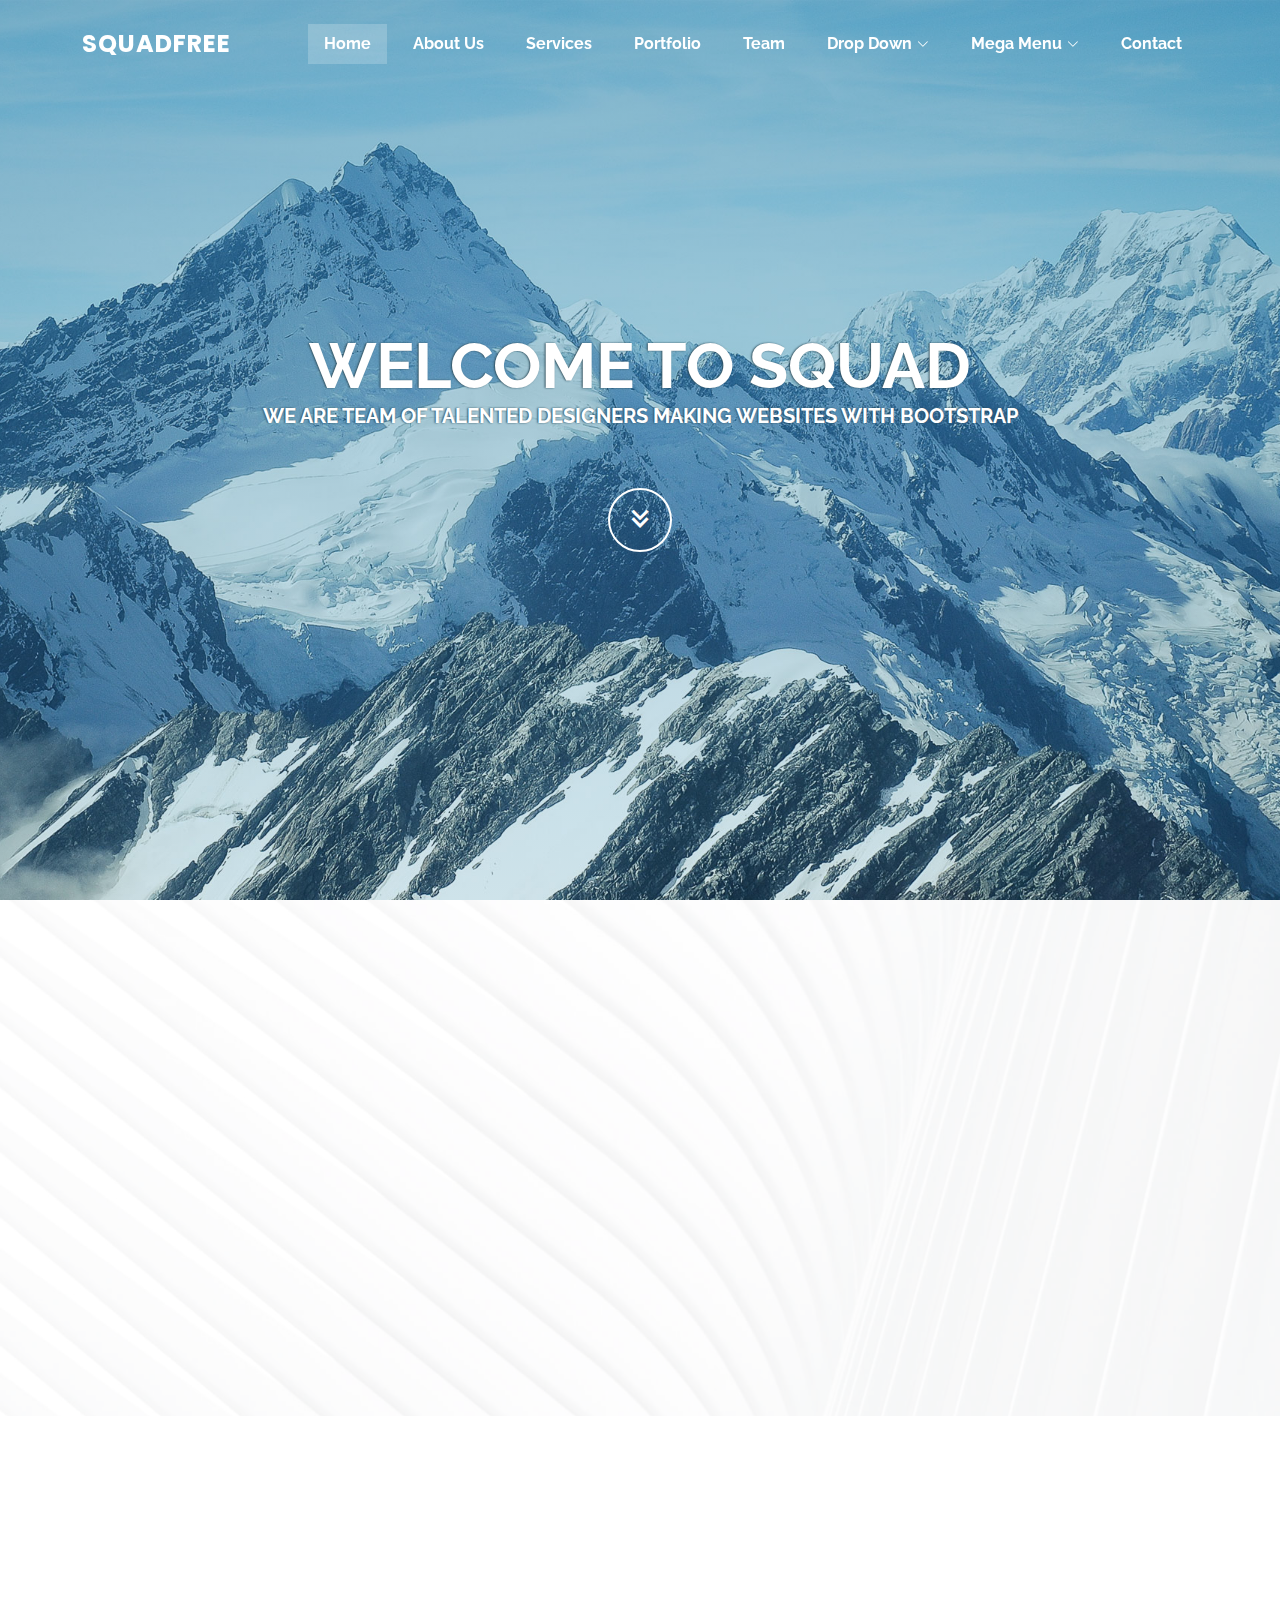
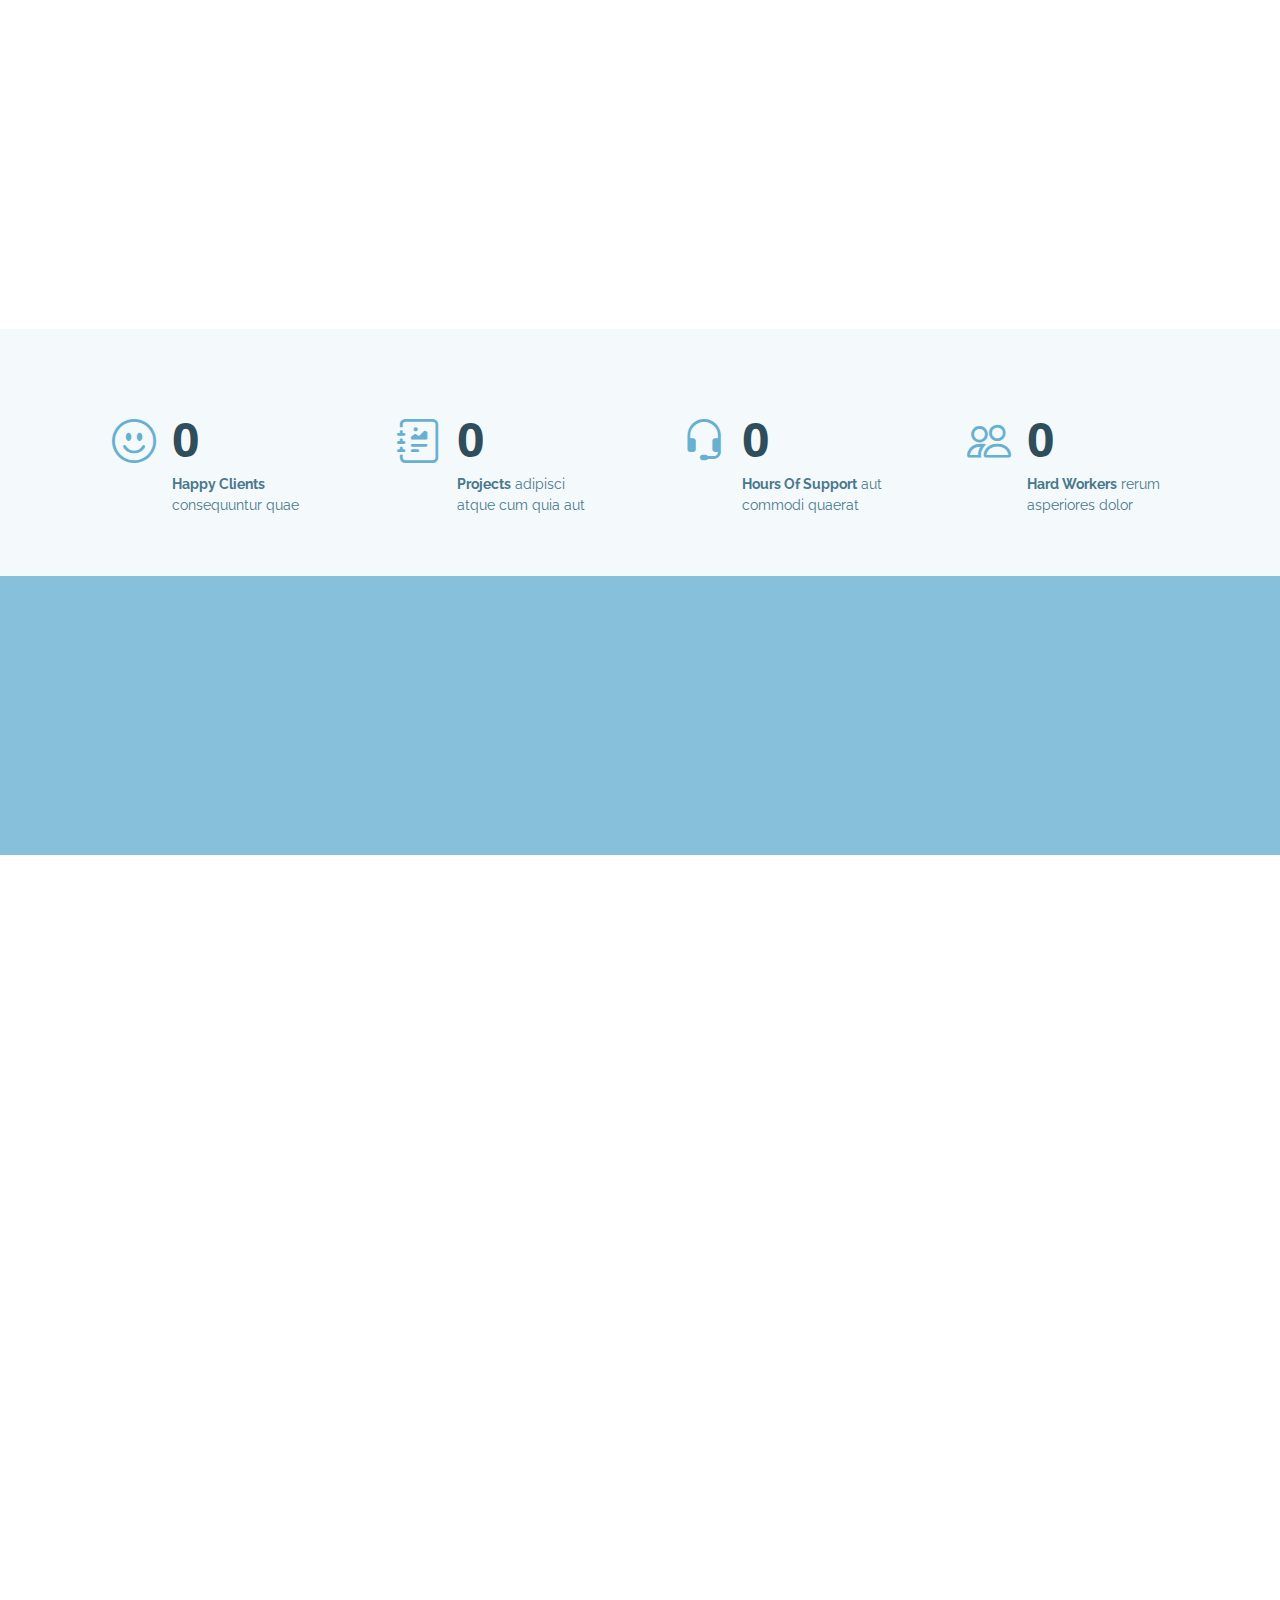
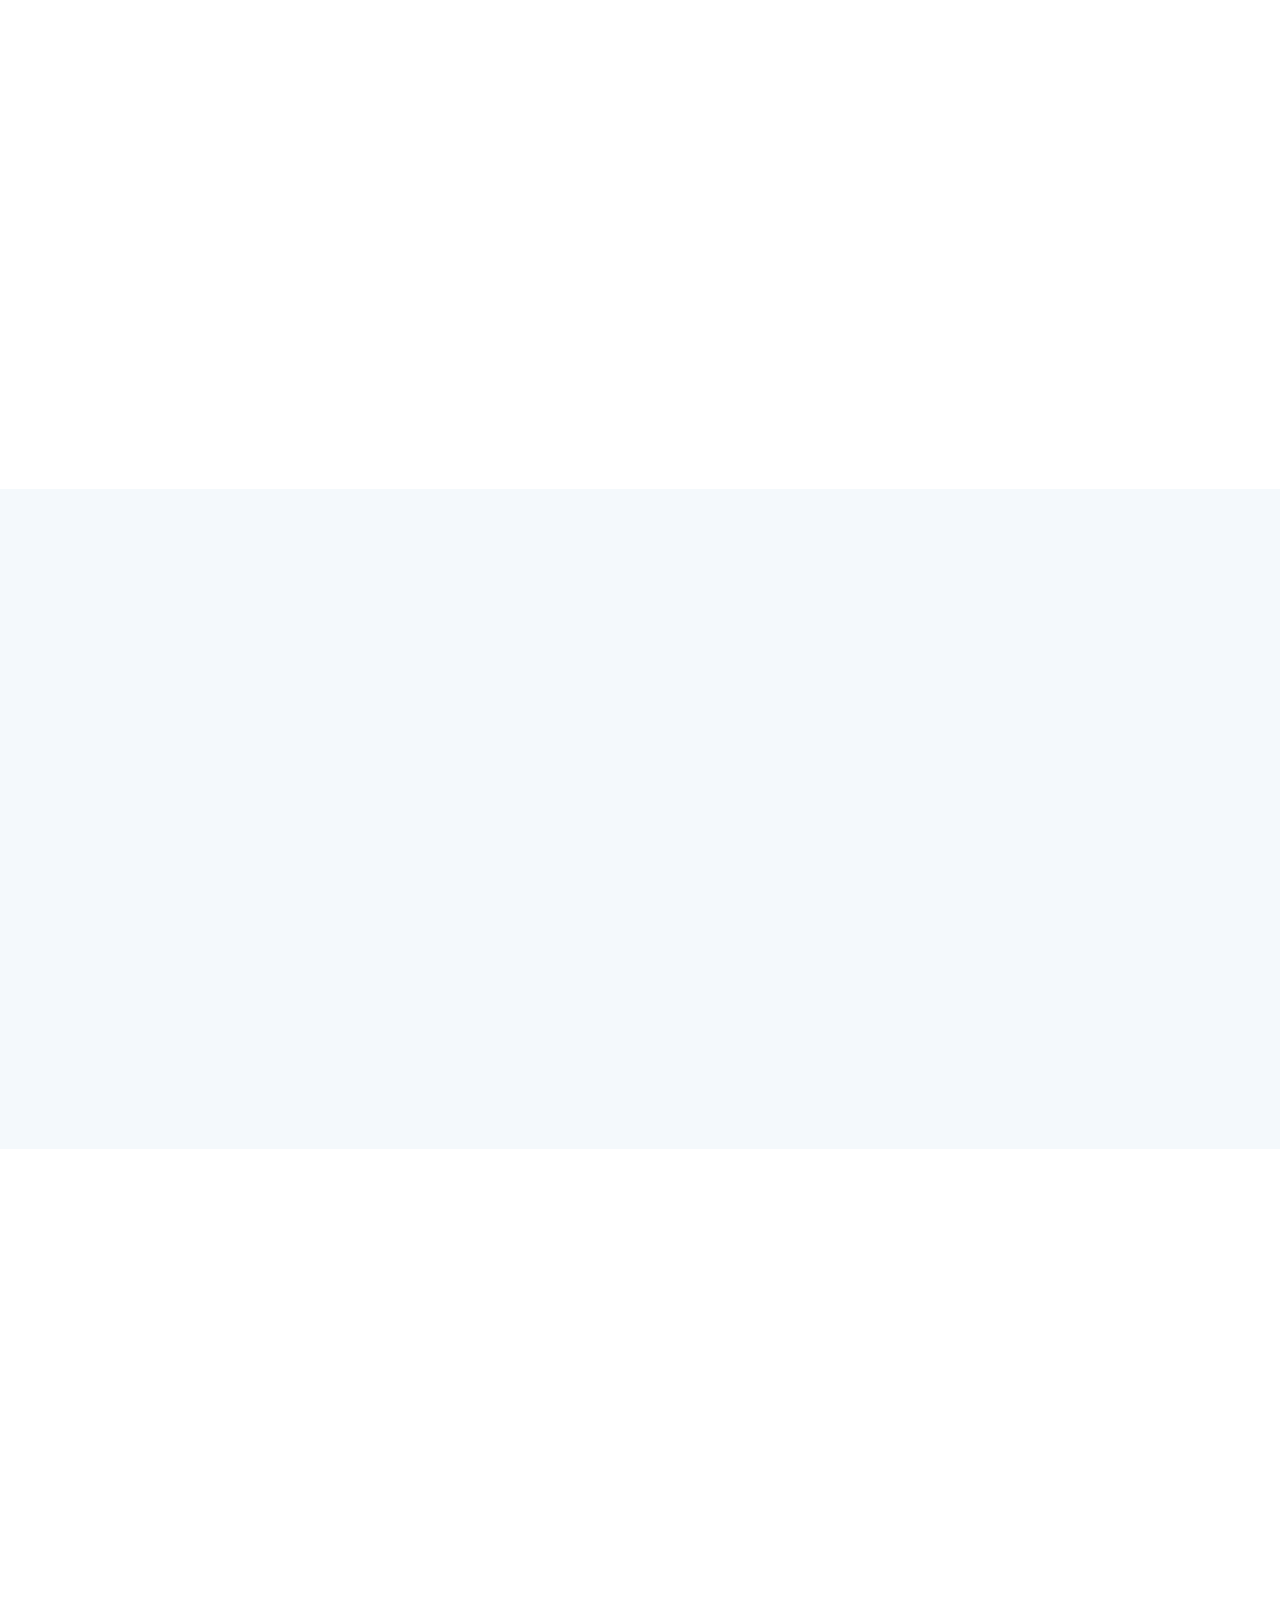
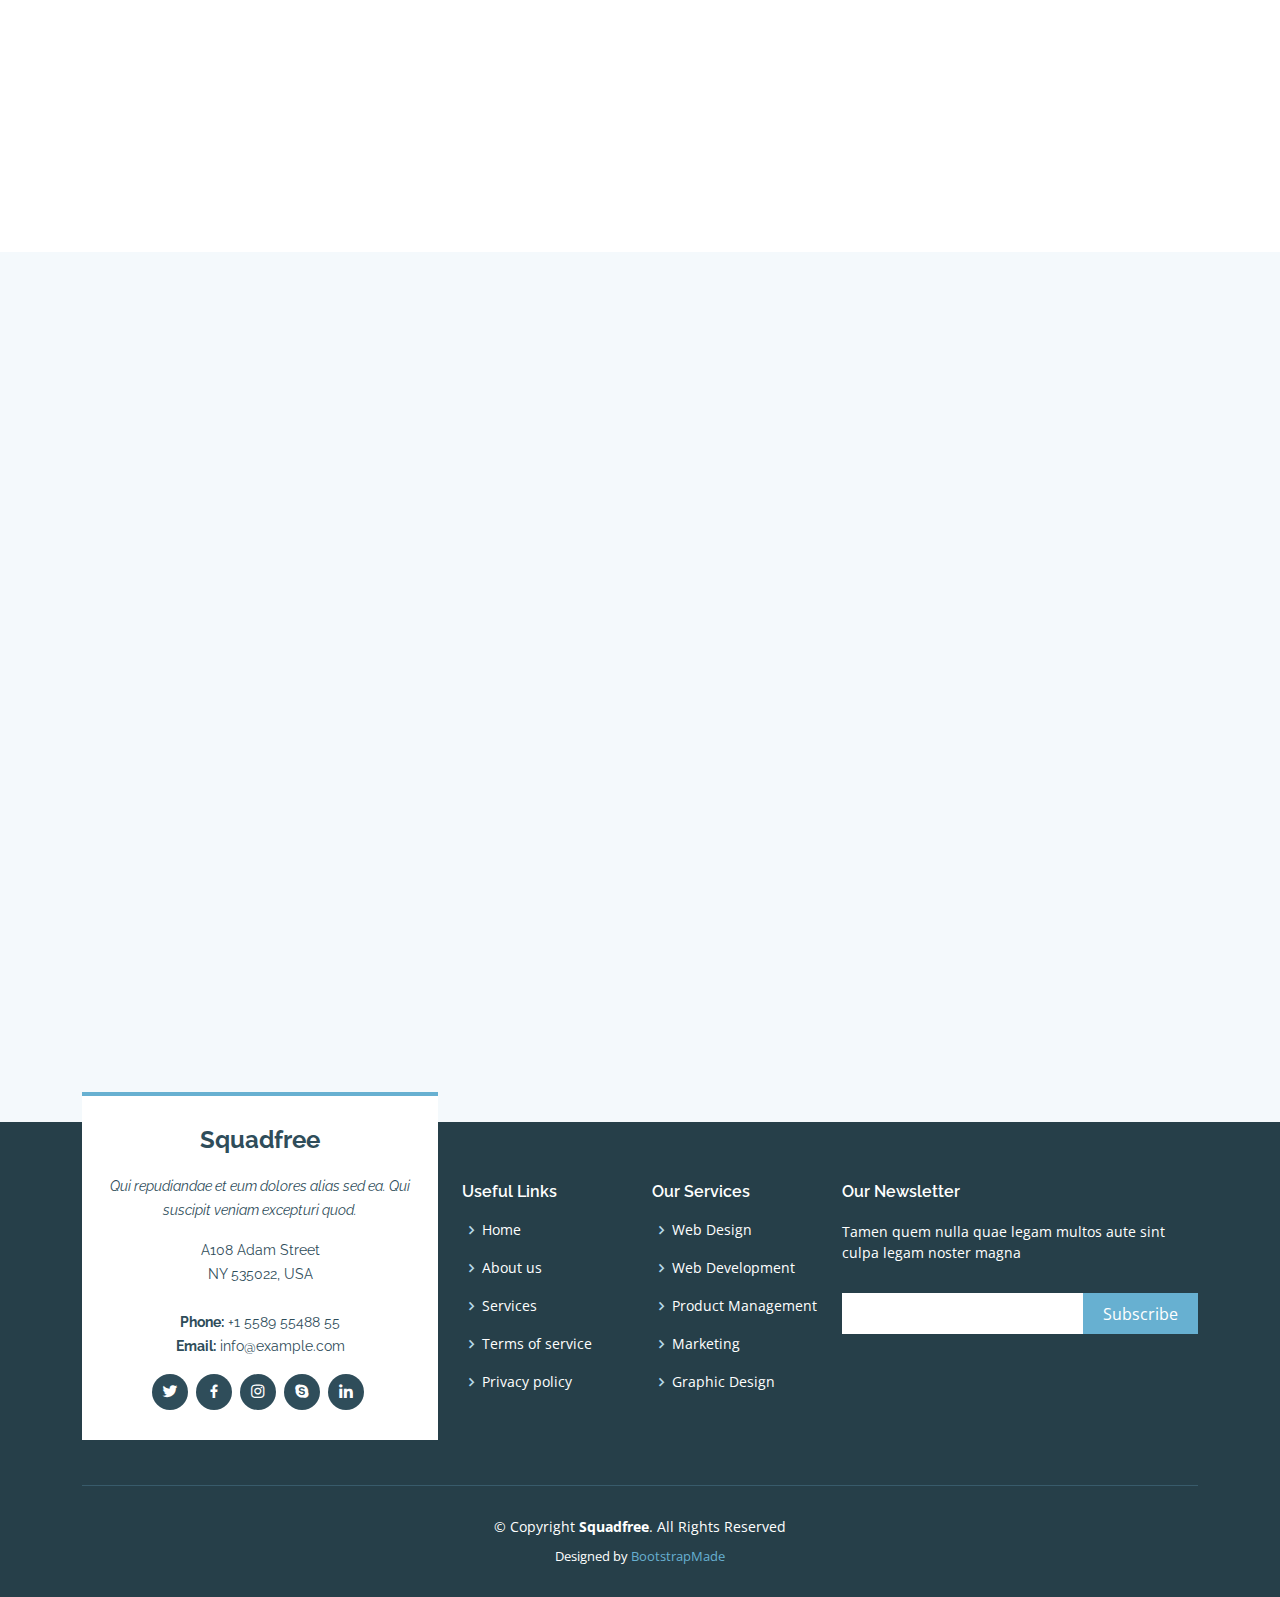
==== commit 3ba87909: "Initial Commit" ====
--- a/index.html
+++ b/index.html
@@ -1,92 +1,706 @@
-<!DOCTYPE HTML>
-<!--
-	Retrospect by TEMPLATED
-	templated.co @templatedco
-	Released for free under the Creative Commons Attribution 3.0 license (templated.co/license)
---><html><head><title>Retrospect by TEMPLATED</title><meta charset="utf-8"><meta name="robots" content="index, follow, max-image-preview:large, max-snippet:-1, max-video-preview:-1"><meta name="viewport" content="width=device-width, initial-scale=1"><!--[if lte IE 8]><script src="assets/js/ie/html5shiv.js"></script><![endif]--><link rel="stylesheet" href="assets/css/main.css"><!--[if lte IE 8]><link rel="stylesheet" href="assets/css/ie8.css" /><![endif]--><!--[if lte IE 9]><link rel="stylesheet" href="assets/css/ie9.css" /><![endif]--></head><body class="landing">
-
-		<!-- Header -->
-			<header id="header" class="alt"><h1><a href="index.html">Retrospect</a></h1>
-				<a href="#nav">Menu</a>
-			</header><!-- Nav --><nav id="nav"><ul class="links"><li><a href="index.html">Home</a></li>
-					<li><a href="generic.html">Generic</a></li>
-					<li><a href="elements.html">Elements</a></li>
-				</ul></nav><!-- Banner --><section id="banner"><i class="icon fa-diamond"></i>
-				<h2>Etiam adipiscing</h2>
-				<p>Magna feugiat lorem dolor egestas</p>
-				<ul class="actions"><li><a href="#" class="button big special">Learn More</a></li>
-				</ul></section><!-- One --><section id="one" class="wrapper style1"><div class="inner">
-					<article class="feature left"><span class="image"><img src="images/pic01.jpg" alt="" width="576" height="358"></span>
-						<div class="content">
-							<h2>Integer vitae libero acrisus egestas placerat  sollicitudin</h2>
-							<p>Sed egestas, ante et vulputate volutpat, eros pede semper est, vitae luctus metus libero eu augue. Morbi purus libero, faucibus adipiscing, commodo quis, gravida id, est.</p>
-							<ul class="actions"><li>
-									<a href="#" class="button alt">More</a>
-								</li>
-							</ul></div>
-					</article><article class="feature right"><span class="image"><img src="images/pic02.jpg" alt="" width="576" height="358"></span>
-						<div class="content">
-							<h2>Integer vitae libero acrisus egestas placerat  sollicitudin</h2>
-							<p>Sed egestas, ante et vulputate volutpat, eros pede semper est, vitae luctus metus libero eu augue. Morbi purus libero, faucibus adipiscing, commodo quis, gravida id, est.</p>
-							<ul class="actions"><li>
-									<a href="#" class="button alt">More</a>
-								</li>
-							</ul></div>
-					</article></div>
-			</section><!-- Two --><section id="two" class="wrapper special"><div class="inner">
-					<header class="major narrow"><h2>Aliquam Blandit Mauris</h2>
-						<p>Ipsum dolor tempus commodo turpis adipiscing Tempor placerat sed amet accumsan</p>
-					</header><div class="image-grid">
-						<a href="#" class="image"><img src="images/pic03.jpg" alt="" width="299" height="200"></a>
-						<a href="#" class="image"><img src="images/pic04.jpg" alt="" width="299" height="200"></a>
-						<a href="#" class="image"><img src="images/pic05.jpg" alt="" width="300" height="200"></a>
-						<a href="#" class="image"><img src="images/pic06.jpg" alt="" width="300" height="200"></a>
-						<a href="#" class="image"><img src="images/pic07.jpg" alt="" width="300" height="200"></a>
-						<a href="#" class="image"><img src="images/pic08.jpg" alt="" width="300" height="200"></a>
-						<a href="#" class="image"><img src="images/pic09.jpg" alt="" width="300" height="200"></a>
-						<a href="#" class="image"><img src="images/pic10.jpg" alt="" width="300" height="200"></a>
-					</div>
-					<ul class="actions"><li><a href="#" class="button big alt">Tempus Aliquam</a></li>
-					</ul></div>
-			</section><!-- Three --><section id="three" class="wrapper style3 special"><div class="inner">
-					<header class="major narrow	"><h2>Magna sed consequat tempus</h2>
-						<p>Ipsum dolor tempus commodo turpis adipiscing Tempor placerat sed amet accumsan</p>
-					</header><ul class="actions"><li><a href="#" class="button big alt">Magna feugiat</a></li>
-					</ul></div>
-			</section><!-- Four --><section id="four" class="wrapper style2 special"><div class="inner">
-					<header class="major narrow"><h2>Get in touch</h2>
-						<p>Ipsum dolor tempus commodo adipiscing</p>
-					</header><form action="#" method="POST">
-						<div class="container 75%">
-							<div class="row uniform 50%">
-								<div class="6u 12u$(xsmall)">
-									<input name="name" placeholder="Name" type="text"></div>
-								<div class="6u$ 12u$(xsmall)">
-									<input name="email" placeholder="Email" type="email"></div>
-								<div class="12u$">
-									<textarea name="message" placeholder="Message" rows="4"></textarea></div>
-							</div>
-						</div>
-						<ul class="actions"><li><input type="submit" class="special" value="Submit"></li>
-							<li><input type="reset" class="alt" value="Reset"></li>
-						</ul></form>
-				</div>
-			</section><!-- Footer --><footer id="footer"><div class="inner">
-					<ul class="icons"><li><a href="#" class="icon fa-facebook">
-							<span class="label">Facebook</span>
-						</a></li>
-						<li><a href="#" class="icon fa-twitter">
-							<span class="label">Twitter</span>
-						</a></li>
-						<li><a href="#" class="icon fa-instagram">
-							<span class="label">Instagram</span>
-						</a></li>
-						<li><a href="#" class="icon fa-linkedin">
-							<span class="label">LinkedIn</span>
-						</a></li>
-					</ul></div>
-			</footer><div class="copyright">
-			Made with: <a href="https://templated.co/">TEMPLATED</a>
-		</div>
-		<!-- Scripts -->
-			<script src="assets/js/jquery.min.js"></script><script src="assets/js/skel.min.js"></script><script src="assets/js/util.js"></script><!--[if lte IE 8]><script src="assets/js/ie/respond.min.js"></script><![endif]--><script src="assets/js/main.js"></script></body></html>
+<!DOCTYPE html>
+<html lang="en">
+
+<head>
+  <meta charset="utf-8">
+  <meta content="width=device-width, initial-scale=1.0" name="viewport">
+
+  <title>Squadfree Bootstrap Template - Index</title>
+  <meta content="" name="description">
+  <meta content="" name="keywords">
+
+  <!-- Favicons -->
+  <link href="assets/img/favicon.png" rel="icon">
+  <link href="assets/img/apple-touch-icon.png" rel="apple-touch-icon">
+
+  <!-- Google Fonts -->
+  <link href="https://fonts.googleapis.com/css?family=Open+Sans:300,300i,400,400i,600,600i,700,700i|Raleway:300,300i,400,400i,500,500i,600,600i,700,700i|Poppins:300,300i,400,400i,500,500i,600,600i,700,700i" rel="stylesheet">
+
+  <!-- Vendor CSS Files -->
+  <link href="assets/vendor/aos/aos.css" rel="stylesheet">
+  <link href="assets/vendor/bootstrap/css/bootstrap.min.css" rel="stylesheet">
+  <link href="assets/vendor/bootstrap-icons/bootstrap-icons.css" rel="stylesheet">
+  <link href="assets/vendor/boxicons/css/boxicons.min.css" rel="stylesheet">
+  <link href="assets/vendor/glightbox/css/glightbox.min.css" rel="stylesheet">
+  <link href="assets/vendor/swiper/swiper-bundle.min.css" rel="stylesheet">
+
+  <!-- Template Main CSS File -->
+  <link href="assets/css/style.css" rel="stylesheet">
+
+  <!-- =======================================================
+  * Template Name: Squadfree
+  * Updated: Jan 29 2024 with Bootstrap v5.3.2
+  * Template URL: https://bootstrapmade.com/squadfree-free-bootstrap-template-creative/
+  * Author: BootstrapMade.com
+  * License: https://bootstrapmade.com/license/
+  ======================================================== -->
+</head>
+
+<body>
+
+  <!-- ======= Header ======= -->
+  <header id="header" class="fixed-top header-transparent">
+    <div class="container d-flex align-items-center justify-content-between position-relative">
+
+      <div class="logo">
+        <h1 class="text-light"><a href="index.html"><span>Squadfree</span></a></h1>
+        <!-- Uncomment below if you prefer to use an image logo -->
+        <!-- <a href="index.html"><img src="assets/img/logo.png" alt="" class="img-fluid"></a>-->
+      </div>
+
+      <nav id="navbar" class="navbar">
+        <ul>
+          <li><a class="nav-link scrollto active" href="#hero">Home</a></li>
+          <li><a class="nav-link scrollto" href="#about">About Us</a></li>
+          <li><a class="nav-link scrollto" href="#services">Services</a></li>
+          <li><a class="nav-link scrollto" href="#portfolio">Portfolio</a></li>
+          <li><a class="nav-link scrollto" href="#team">Team</a></li>
+          <li class="dropdown"><a href="#"><span>Drop Down</span> <i class="bi bi-chevron-down"></i></a>
+            <ul>
+              <li><a href="#">Drop Down 1</a></li>
+              <li class="dropdown"><a href="#"><span>Deep Drop Down</span> <i class="bi bi-chevron-right"></i></a>
+                <ul>
+                  <li><a href="#">Deep Drop Down 1</a></li>
+                  <li><a href="#">Deep Drop Down 2</a></li>
+                  <li><a href="#">Deep Drop Down 3</a></li>
+                  <li><a href="#">Deep Drop Down 4</a></li>
+                  <li><a href="#">Deep Drop Down 5</a></li>
+                </ul>
+              </li>
+              <li><a href="#">Drop Down 2</a></li>
+              <li><a href="#">Drop Down 3</a></li>
+              <li><a href="#">Drop Down 4</a></li>
+            </ul>
+          </li>
+          <li class="dropdown megamenu"><a href="#"><span>Mega Menu</span> <i class="bi bi-chevron-down"></i></a>
+            <ul>
+              <li>
+                <strong>Column 1</strong>
+                <a href="#">Column 1 link 1</a>
+                <a href="#">Column 1 link 2</a>
+                <a href="#">Column 1 link 3</a>
+              </li>
+              <li>
+                <strong>Column 2</strong>
+                <a href="#">Column 2 link 1</a>
+                <a href="#">Column 2 link 2</a>
+                <a href="#">Column 3 link 3</a>
+              </li>
+              <li>
+                <strong>Column 3</strong>
+                <a href="#">Column 3 link 1</a>
+                <a href="#">Column 3 link 2</a>
+                <a href="#">Column 3 link 3</a>
+              </li>
+              <li>
+                <strong>Column 4</strong>
+                <a href="#">Column 4 link 1</a>
+                <a href="#">Column 4 link 2</a>
+                <a href="#">Column 4 link 3</a>
+              </li>
+              <li>
+                <strong>Column 5</strong>
+                <a href="#">Column 5 link 1</a>
+                <a href="#">Column 5 link 2</a>
+                <a href="#">Column 5 link 3</a>
+              </li>
+            </ul>
+          </li>
+          <li><a class="nav-link scrollto" href="#contact">Contact</a></li>
+        </ul>
+        <i class="bi bi-list mobile-nav-toggle"></i>
+      </nav><!-- .navbar -->
+
+    </div>
+  </header><!-- End Header -->
+
+  <!-- ======= Hero Section ======= -->
+  <section id="hero">
+    <div class="hero-container" data-aos="fade-up">
+      <h1>Welcome to Squad</h1>
+      <h2>We are team of talented designers making websites with Bootstrap</h2>
+      <a href="#about" class="btn-get-started scrollto"><i class="bx bx-chevrons-down"></i></a>
+    </div>
+  </section><!-- End Hero -->
+
+  <main id="main">
+
+    <!-- ======= About Section ======= -->
+    <section id="about" class="about">
+      <div class="container">
+
+        <div class="row no-gutters">
+          <div class="content col-xl-5 d-flex align-items-stretch" data-aos="fade-up">
+            <div class="content">
+              <h3>Voluptatem dignissimos provident quasi</h3>
+              <p>
+                Lorem ipsum dolor sit amet, consectetur adipiscing elit, sed do eiusmod tempor incididunt ut labore et dolore magna aliqua. Duis aute irure dolor in reprehenderit
+              </p>
+              <a href="#" class="about-btn">About us <i class="bx bx-chevron-right"></i></a>
+            </div>
+          </div>
+          <div class="col-xl-7 d-flex align-items-stretch">
+            <div class="icon-boxes d-flex flex-column justify-content-center">
+              <div class="row">
+                <div class="col-md-6 icon-box" data-aos="fade-up" data-aos-delay="100">
+                  <i class="bx bx-receipt"></i>
+                  <h4>Corporis voluptates sit</h4>
+                  <p>Consequuntur sunt aut quasi enim aliquam quae harum pariatur laboris nisi ut aliquip</p>
+                </div>
+                <div class="col-md-6 icon-box" data-aos="fade-up" data-aos-delay="200">
+                  <i class="bx bx-cube-alt"></i>
+                  <h4>Ullamco laboris nisi</h4>
+                  <p>Excepteur sint occaecat cupidatat non proident, sunt in culpa qui officia deserunt</p>
+                </div>
+                <div class="col-md-6 icon-box" data-aos="fade-up" data-aos-delay="300">
+                  <i class="bx bx-images"></i>
+                  <h4>Labore consequatur</h4>
+                  <p>Aut suscipit aut cum nemo deleniti aut omnis. Doloribus ut maiores omnis facere</p>
+                </div>
+                <div class="col-md-6 icon-box" data-aos="fade-up" data-aos-delay="400">
+                  <i class="bx bx-shield"></i>
+                  <h4>Beatae veritatis</h4>
+                  <p>Expedita veritatis consequuntur nihil tempore laudantium vitae denat pacta</p>
+                </div>
+              </div>
+            </div><!-- End .content-->
+          </div>
+        </div>
+
+      </div>
+    </section><!-- End About Section -->
+
+    <!-- ======= Services Section ======= -->
+    <section id="services" class="services">
+      <div class="container">
+
+        <div class="section-title" data-aos="fade-in" data-aos-delay="100">
+          <h2>Services</h2>
+          <p>Magnam dolores commodi suscipit. Necessitatibus eius consequatur ex aliquid fuga eum quidem. Sit sint consectetur velit. Quisquam quos quisquam cupiditate. Et nemo qui impedit suscipit alias ea. Quia fugiat sit in iste officiis commodi quidem hic quas.</p>
+        </div>
+
+        <div class="row">
+          <div class="col-md-6 col-lg-3 d-flex align-items-stretch mb-5 mb-lg-0">
+            <div class="icon-box" data-aos="fade-up">
+              <div class="icon"><i class="bx bxl-dribbble"></i></div>
+              <h4 class="title"><a href="">Lorem Ipsum</a></h4>
+              <p class="description">Voluptatum deleniti atque corrupti quos dolores et quas molestias excepturi</p>
+            </div>
+          </div>
+
+          <div class="col-md-6 col-lg-3 d-flex align-items-stretch mb-5 mb-lg-0">
+            <div class="icon-box" data-aos="fade-up" data-aos-delay="100">
+              <div class="icon"><i class="bx bx-file"></i></div>
+              <h4 class="title"><a href="">Sed ut perspiciatis</a></h4>
+              <p class="description">Duis aute irure dolor in reprehenderit in voluptate velit esse cillum dolore</p>
+            </div>
+          </div>
+
+          <div class="col-md-6 col-lg-3 d-flex align-items-stretch mb-5 mb-lg-0">
+            <div class="icon-box" data-aos="fade-up" data-aos-delay="200">
+              <div class="icon"><i class="bx bx-tachometer"></i></div>
+              <h4 class="title"><a href="">Magni Dolores</a></h4>
+              <p class="description">Excepteur sint occaecat cupidatat non proident, sunt in culpa qui officia</p>
+            </div>
+          </div>
+
+          <div class="col-md-6 col-lg-3 d-flex align-items-stretch mb-5 mb-lg-0">
+            <div class="icon-box" data-aos="fade-up" data-aos-delay="300">
+              <div class="icon"><i class="bx bx-world"></i></div>
+              <h4 class="title"><a href="">Nemo Enim</a></h4>
+              <p class="description">At vero eos et accusamus et iusto odio dignissimos ducimus qui blanditiis</p>
+            </div>
+          </div>
+
+        </div>
+
+      </div>
+    </section><!-- End Services Section -->
+
+    <!-- ======= Counts Section ======= -->
+    <section id="counts" class="counts  section-bg">
+      <div class="container">
+
+        <div class="row no-gutters">
+
+          <div class="col-lg-3 col-md-6 d-md-flex align-items-md-stretch">
+            <div class="count-box">
+              <i class="bi bi-emoji-smile"></i>
+              <span data-purecounter-start="0" data-purecounter-end="232" data-purecounter-duration="1" class="purecounter"></span>
+              <p><strong>Happy Clients</strong> consequuntur quae</p>
+            </div>
+          </div>
+
+          <div class="col-lg-3 col-md-6 d-md-flex align-items-md-stretch">
+            <div class="count-box">
+              <i class="bi bi-journal-richtext"></i>
+              <span data-purecounter-start="0" data-purecounter-end="521" data-purecounter-duration="1" class="purecounter"></span>
+              <p><strong>Projects</strong> adipisci atque cum quia aut</p>
+            </div>
+          </div>
+
+          <div class="col-lg-3 col-md-6 d-md-flex align-items-md-stretch">
+            <div class="count-box">
+              <i class="bi bi-headset"></i>
+              <span data-purecounter-start="0" data-purecounter-end="1463" data-purecounter-duration="1" class="purecounter"></span>
+              <p><strong>Hours Of Support</strong> aut commodi quaerat</p>
+            </div>
+          </div>
+
+          <div class="col-lg-3 col-md-6 d-md-flex align-items-md-stretch">
+            <div class="count-box">
+              <i class="bi bi-people"></i>
+              <span data-purecounter-start="0" data-purecounter-end="15" data-purecounter-duration="1" class="purecounter"></span>
+              <p><strong>Hard Workers</strong> rerum asperiores dolor</p>
+            </div>
+          </div>
+
+        </div>
+
+      </div>
+    </section><!-- End Counts Section -->
+
+    <!-- ======= Cta Section ======= -->
+    <section id="cta" class="cta">
+      <div class="container" data-aos="zoom-in">
+
+        <div class="text-center">
+          <h3>Call To Action</h3>
+          <p> Duis aute irure dolor in reprehenderit in voluptate velit esse cillum dolore eu fugiat nulla pariatur. Excepteur sint occaecat cupidatat non proident, sunt in culpa qui officia deserunt mollit anim id est laborum.</p>
+          <a class="cta-btn" href="#">Call To Action</a>
+        </div>
+
+      </div>
+    </section><!-- End Cta Section -->
+
+    <!-- ======= Portfolio Section ======= -->
+    <section id="portfolio" class="portfolio">
+      <div class="container">
+
+        <div class="section-title" data-aos="fade-in" data-aos-delay="100">
+          <h2>Portfolio</h2>
+          <p>Magnam dolores commodi suscipit. Necessitatibus eius consequatur ex aliquid fuga eum quidem. Sit sint consectetur velit. Quisquam quos quisquam cupiditate. Et nemo qui impedit suscipit alias ea. Quia fugiat sit in iste officiis commodi quidem hic quas.</p>
+        </div>
+
+        <div class="row" data-aos="fade-in">
+          <div class="col-lg-12 d-flex justify-content-center">
+            <ul id="portfolio-flters">
+              <li data-filter="*" class="filter-active">All</li>
+              <li data-filter=".filter-app">App</li>
+              <li data-filter=".filter-card">Card</li>
+              <li data-filter=".filter-web">Web</li>
+            </ul>
+          </div>
+        </div>
+
+        <div class="row portfolio-container" data-aos="fade-up">
+
+          <div class="col-lg-4 col-md-6 portfolio-item filter-app">
+            <div class="portfolio-wrap">
+              <img src="assets/img/portfolio/portfolio-1.jpg" class="img-fluid" alt="">
+              <div class="portfolio-links">
+                <a href="assets/img/portfolio/portfolio-1.jpg" data-gallery="portfolioGallery" class="portfolio-lightbox" title="App 1"><i class="bx bx-plus"></i></a>
+                <a href="portfolio-details.html" title="More Details"><i class="bx bx-link"></i></a>
+              </div>
+            </div>
+          </div>
+
+          <div class="col-lg-4 col-md-6 portfolio-item filter-web">
+            <div class="portfolio-wrap">
+              <img src="assets/img/portfolio/portfolio-2.jpg" class="img-fluid" alt="">
+              <div class="portfolio-links">
+                <a href="assets/img/portfolio/portfolio-2.jpg" data-gallery="portfolioGallery" class="portfolio-lightbox" title="Web 3"><i class="bx bx-plus"></i></a>
+                <a href="portfolio-details.html" title="More Details"><i class="bx bx-link"></i></a>
+              </div>
+            </div>
+          </div>
+
+          <div class="col-lg-4 col-md-6 portfolio-item filter-app">
+            <div class="portfolio-wrap">
+              <img src="assets/img/portfolio/portfolio-3.jpg" class="img-fluid" alt="">
+              <div class="portfolio-links">
+                <a href="assets/img/portfolio/portfolio-3.jpg" data-gallery="portfolioGallery" class="portfolio-lightbox" title="App 2"><i class="bx bx-plus"></i></a>
+                <a href="portfolio-details.html" title="More Details"><i class="bx bx-link"></i></a>
+              </div>
+            </div>
+          </div>
+
+          <div class="col-lg-4 col-md-6 portfolio-item filter-card">
+            <div class="portfolio-wrap">
+              <img src="assets/img/portfolio/portfolio-4.jpg" class="img-fluid" alt="">
+              <div class="portfolio-links">
+                <a href="assets/img/portfolio/portfolio-4.jpg" data-gallery="portfolioGallery" class="portfolio-lightbox" title="Card 2"><i class="bx bx-plus"></i></a>
+                <a href="portfolio-details.html" title="More Details"><i class="bx bx-link"></i></a>
+              </div>
+            </div>
+          </div>
+
+          <div class="col-lg-4 col-md-6 portfolio-item filter-web">
+            <div class="portfolio-wrap">
+              <img src="assets/img/portfolio/portfolio-5.jpg" class="img-fluid" alt="">
+              <div class="portfolio-links">
+                <a href="assets/img/portfolio/portfolio-5.jpg" data-gallery="portfolioGallery" class="portfolio-lightbox" title="Web 2"><i class="bx bx-plus"></i></a>
+                <a href="portfolio-details.html" title="More Details"><i class="bx bx-link"></i></a>
+              </div>
+            </div>
+          </div>
+
+          <div class="col-lg-4 col-md-6 portfolio-item filter-app">
+            <div class="portfolio-wrap">
+              <img src="assets/img/portfolio/portfolio-6.jpg" class="img-fluid" alt="">
+              <div class="portfolio-links">
+                <a href="assets/img/portfolio/portfolio-6.jpg" data-gallery="portfolioGallery" class="portfolio-lightbox" title="App 3"><i class="bx bx-plus"></i></a>
+                <a href="portfolio-details.html" title="More Details"><i class="bx bx-link"></i></a>
+              </div>
+            </div>
+          </div>
+
+          <div class="col-lg-4 col-md-6 portfolio-item filter-card">
+            <div class="portfolio-wrap">
+              <img src="assets/img/portfolio/portfolio-7.jpg" class="img-fluid" alt="">
+              <div class="portfolio-links">
+                <a href="assets/img/portfolio/portfolio-7.jpg" data-gallery="portfolioGallery" class="portfolio-lightbox" title="Card 1"><i class="bx bx-plus"></i></a>
+                <a href="portfolio-details.html" title="More Details"><i class="bx bx-link"></i></a>
+              </div>
+            </div>
+          </div>
+
+          <div class="col-lg-4 col-md-6 portfolio-item filter-card">
+            <div class="portfolio-wrap">
+              <img src="assets/img/portfolio/portfolio-8.jpg" class="img-fluid" alt="">
+              <div class="portfolio-links">
+                <a href="assets/img/portfolio/portfolio-8.jpg" data-gallery="portfolioGallery" class="portfolio-lightbox" title="Card 3"><i class="bx bx-plus"></i></a>
+                <a href="portfolio-details.html" title="More Details"><i class="bx bx-link"></i></a>
+              </div>
+            </div>
+          </div>
+
+          <div class="col-lg-4 col-md-6 portfolio-item filter-web">
+            <div class="portfolio-wrap">
+              <img src="assets/img/portfolio/portfolio-9.jpg" class="img-fluid" alt="">
+              <div class="portfolio-links">
+                <a href="assets/img/portfolio/portfolio-9.jpg" data-gallery="portfolioGallery" class="portfolio-lightbox" title="Web 3"><i class="bx bx-plus"></i></a>
+                <a href="portfolio-details.html" title="More Details"><i class="bx bx-link"></i></a>
+              </div>
+            </div>
+          </div>
+
+        </div>
+
+      </div>
+    </section><!-- End Portfolio Section -->
+
+    <!-- ======= Testimonials Section ======= -->
+    <section id="testimonials" class="testimonials section-bg">
+      <div class="container">
+
+        <div class="section-title" data-aos="fade-in" data-aos-delay="100">
+          <h2>Testimonials</h2>
+          <p>Magnam dolores commodi suscipit. Necessitatibus eius consequatur ex aliquid fuga eum quidem. Sit sint consectetur velit. Quisquam quos quisquam cupiditate. Et nemo qui impedit suscipit alias ea. Quia fugiat sit in iste officiis commodi quidem hic quas.</p>
+        </div>
+
+        <div class="testimonials-slider swiper" data-aos="fade-up" data-aos-delay="100">
+          <div class="swiper-wrapper">
+
+            <div class="swiper-slide">
+              <div class="testimonial-item">
+                <p>
+                  <i class="bx bxs-quote-alt-left quote-icon-left"></i>
+                  Proin iaculis purus consequat sem cure digni ssim donec porttitora entum suscipit rhoncus. Accusantium quam, ultricies eget id, aliquam eget nibh et. Maecen aliquam, risus at semper.
+                  <i class="bx bxs-quote-alt-right quote-icon-right"></i>
+                </p>
+                <img src="assets/img/testimonials/testimonials-1.jpg" class="testimonial-img" alt="">
+                <h3>Saul Goodman</h3>
+                <h4>Ceo &amp; Founder</h4>
+              </div>
+            </div><!-- End testimonial item -->
+
+            <div class="swiper-slide">
+              <div class="testimonial-item">
+                <p>
+                  <i class="bx bxs-quote-alt-left quote-icon-left"></i>
+                  Export tempor illum tamen malis malis eram quae irure esse labore quem cillum quid cillum eram malis quorum velit fore eram velit sunt aliqua noster fugiat irure amet legam anim culpa.
+                  <i class="bx bxs-quote-alt-right quote-icon-right"></i>
+                </p>
+                <img src="assets/img/testimonials/testimonials-2.jpg" class="testimonial-img" alt="">
+                <h3>Sara Wilsson</h3>
+                <h4>Designer</h4>
+              </div>
+            </div><!-- End testimonial item -->
+
+            <div class="swiper-slide">
+              <div class="testimonial-item">
+                <p>
+                  <i class="bx bxs-quote-alt-left quote-icon-left"></i>
+                  Enim nisi quem export duis labore cillum quae magna enim sint quorum nulla quem veniam duis minim tempor labore quem eram duis noster aute amet eram fore quis sint minim.
+                  <i class="bx bxs-quote-alt-right quote-icon-right"></i>
+                </p>
+                <img src="assets/img/testimonials/testimonials-3.jpg" class="testimonial-img" alt="">
+                <h3>Jena Karlis</h3>
+                <h4>Store Owner</h4>
+              </div>
+            </div><!-- End testimonial item -->
+
+            <div class="swiper-slide">
+              <div class="testimonial-item">
+                <p>
+                  <i class="bx bxs-quote-alt-left quote-icon-left"></i>
+                  Fugiat enim eram quae cillum dolore dolor amet nulla culpa multos export minim fugiat minim velit minim dolor enim duis veniam ipsum anim magna sunt elit fore quem dolore labore illum veniam.
+                  <i class="bx bxs-quote-alt-right quote-icon-right"></i>
+                </p>
+                <img src="assets/img/testimonials/testimonials-4.jpg" class="testimonial-img" alt="">
+                <h3>Matt Brandon</h3>
+                <h4>Freelancer</h4>
+              </div>
+            </div><!-- End testimonial item -->
+
+            <div class="swiper-slide">
+              <div class="testimonial-item">
+                <p>
+                  <i class="bx bxs-quote-alt-left quote-icon-left"></i>
+                  Quis quorum aliqua sint quem legam fore sunt eram irure aliqua veniam tempor noster veniam enim culpa labore duis sunt culpa nulla illum cillum fugiat legam esse veniam culpa fore nisi cillum quid.
+                  <i class="bx bxs-quote-alt-right quote-icon-right"></i>
+                </p>
+                <img src="assets/img/testimonials/testimonials-5.jpg" class="testimonial-img" alt="">
+                <h3>John Larson</h3>
+                <h4>Entrepreneur</h4>
+              </div>
+            </div><!-- End testimonial item -->
+
+          </div>
+          <div class="swiper-pagination"></div>
+        </div>
+
+      </div>
+    </section><!-- End Testimonials Section -->
+
+    <!-- ======= Team Section ======= -->
+    <section id="team" class="team">
+      <div class="container">
+
+        <div class="section-title" data-aos="fade-in" data-aos-delay="100">
+          <h2>Team</h2>
+          <p>Magnam dolores commodi suscipit. Necessitatibus eius consequatur ex aliquid fuga eum quidem. Sit sint consectetur velit. Quisquam quos quisquam cupiditate. Et nemo qui impedit suscipit alias ea. Quia fugiat sit in iste officiis commodi quidem hic quas.</p>
+        </div>
+
+        <div class="row">
+
+          <div class="col-lg-4 col-md-6">
+            <div class="member" data-aos="fade-up">
+              <div class="pic"><img src="assets/img/team/team-1.jpg" class="img-fluid" alt=""></div>
+              <div class="member-info">
+                <h4>Walter White</h4>
+                <span>Chief Executive Officer</span>
+                <div class="social">
+                  <a href=""><i class="bi bi-twitter"></i></a>
+                  <a href=""><i class="bi bi-facebook"></i></a>
+                  <a href=""><i class="bi bi-instagram"></i></a>
+                  <a href=""><i class="bi bi-linkedin"></i></a>
+                </div>
+              </div>
+            </div>
+          </div>
+
+          <div class="col-lg-4 col-md-6">
+            <div class="member" data-aos="fade-up" data-aos-delay="150">
+              <div class="pic"><img src="assets/img/team/team-2.jpg" class="img-fluid" alt=""></div>
+              <div class="member-info">
+                <h4>Sarah Jhonson</h4>
+                <span>Product Manager</span>
+                <div class="social">
+                  <a href=""><i class="bi bi-twitter"></i></a>
+                  <a href=""><i class="bi bi-facebook"></i></a>
+                  <a href=""><i class="bi bi-instagram"></i></a>
+                  <a href=""><i class="bi bi-linkedin"></i></a>
+                </div>
+              </div>
+            </div>
+          </div>
+
+          <div class="col-lg-4 col-md-6">
+            <div class="member" data-aos="fade-up" data-aos-delay="300">
+              <div class="pic"><img src="assets/img/team/team-3.jpg" class="img-fluid" alt=""></div>
+              <div class="member-info">
+                <h4>William Anderson</h4>
+                <span>CTO</span>
+                <div class="social">
+                  <a href=""><i class="bi bi-twitter"></i></a>
+                  <a href=""><i class="bi bi-facebook"></i></a>
+                  <a href=""><i class="bi bi-instagram"></i></a>
+                  <a href=""><i class="bi bi-linkedin"></i></a>
+                </div>
+              </div>
+            </div>
+          </div>
+
+        </div>
+
+      </div>
+    </section><!-- End Team Section -->
+
+    <!-- ======= Contact Section ======= -->
+    <section id="contact" class="contact section-bg">
+      <div class="container" data-aos="fade-up">
+
+        <div class="section-title">
+          <h2>Contact</h2>
+          <p>Magnam dolores commodi suscipit. Necessitatibus eius consequatur ex aliquid fuga eum quidem. Sit sint consectetur velit. Quisquam quos quisquam cupiditate. Et nemo qui impedit suscipit alias ea. Quia fugiat sit in iste officiis commodi quidem hic quas.</p>
+        </div>
+
+        <div class="row">
+          <div class="col-lg-6">
+            <div class="info-box mb-4">
+              <i class="bx bx-map"></i>
+              <h3>Our Address</h3>
+              <p>A108 Adam Street, New York, NY 535022</p>
+            </div>
+          </div>
+
+          <div class="col-lg-3 col-md-6">
+            <div class="info-box  mb-4">
+              <i class="bx bx-envelope"></i>
+              <h3>Email Us</h3>
+              <p>contact@example.com</p>
+            </div>
+          </div>
+
+          <div class="col-lg-3 col-md-6">
+            <div class="info-box  mb-4">
+              <i class="bx bx-phone-call"></i>
+              <h3>Call Us</h3>
+              <p>+1 5589 55488 55</p>
+            </div>
+          </div>
+
+        </div>
+
+        <div class="row">
+
+          <div class="col-lg-6 ">
+            <iframe class="mb-4 mb-lg-0" src="https://www.google.com/maps/embed?pb=!1m14!1m8!1m3!1d12097.433213460943!2d-74.0062269!3d40.7101282!3m2!1i1024!2i768!4f13.1!3m3!1m2!1s0x0%3A0xb89d1fe6bc499443!2sDowntown+Conference+Center!5e0!3m2!1smk!2sbg!4v1539943755621" frameborder="0" style="border:0; width: 100%; height: 384px;" allowfullscreen></iframe>
+          </div>
+
+          <div class="col-lg-6">
+            <form action="forms/contact.php" method="post" role="form" class="php-email-form">
+              <div class="row">
+                <div class="col-md-6 form-group">
+                  <input type="text" name="name" class="form-control" id="name" placeholder="Your Name" required>
+                </div>
+                <div class="col-md-6 form-group mt-3 mt-md-0">
+                  <input type="email" class="form-control" name="email" id="email" placeholder="Your Email" required>
+                </div>
+              </div>
+              <div class="form-group mt-3">
+                <input type="text" class="form-control" name="subject" id="subject" placeholder="Subject" required>
+              </div>
+              <div class="form-group mt-3">
+                <textarea class="form-control" name="message" rows="5" placeholder="Message" required></textarea>
+              </div>
+              <div class="my-3">
+                <div class="loading">Loading</div>
+                <div class="error-message"></div>
+                <div class="sent-message">Your message has been sent. Thank you!</div>
+              </div>
+              <div class="text-center"><button type="submit">Send Message</button></div>
+            </form>
+          </div>
+
+        </div>
+
+      </div>
+    </section><!-- End Contact Section -->
+
+  </main><!-- End #main -->
+
+  <!-- ======= Footer ======= -->
+  <footer id="footer">
+    <div class="footer-top">
+      <div class="container">
+        <div class="row">
+
+          <div class="col-lg-4 col-md-6">
+            <div class="footer-info">
+              <h3>Squadfree</h3>
+              <p class="pb-3"><em>Qui repudiandae et eum dolores alias sed ea. Qui suscipit veniam excepturi quod.</em></p>
+              <p>
+                A108 Adam Street <br>
+                NY 535022, USA<br><br>
+                <strong>Phone:</strong> +1 5589 55488 55<br>
+                <strong>Email:</strong> info@example.com<br>
+              </p>
+              <div class="social-links mt-3">
+                <a href="#" class="twitter"><i class="bx bxl-twitter"></i></a>
+                <a href="#" class="facebook"><i class="bx bxl-facebook"></i></a>
+                <a href="#" class="instagram"><i class="bx bxl-instagram"></i></a>
+                <a href="#" class="google-plus"><i class="bx bxl-skype"></i></a>
+                <a href="#" class="linkedin"><i class="bx bxl-linkedin"></i></a>
+              </div>
+            </div>
+          </div>
+
+          <div class="col-lg-2 col-md-6 footer-links">
+            <h4>Useful Links</h4>
+            <ul>
+              <li><i class="bx bx-chevron-right"></i> <a href="#">Home</a></li>
+              <li><i class="bx bx-chevron-right"></i> <a href="#">About us</a></li>
+              <li><i class="bx bx-chevron-right"></i> <a href="#">Services</a></li>
+              <li><i class="bx bx-chevron-right"></i> <a href="#">Terms of service</a></li>
+              <li><i class="bx bx-chevron-right"></i> <a href="#">Privacy policy</a></li>
+            </ul>
+          </div>
+
+          <div class="col-lg-2 col-md-6 footer-links">
+            <h4>Our Services</h4>
+            <ul>
+              <li><i class="bx bx-chevron-right"></i> <a href="#">Web Design</a></li>
+              <li><i class="bx bx-chevron-right"></i> <a href="#">Web Development</a></li>
+              <li><i class="bx bx-chevron-right"></i> <a href="#">Product Management</a></li>
+              <li><i class="bx bx-chevron-right"></i> <a href="#">Marketing</a></li>
+              <li><i class="bx bx-chevron-right"></i> <a href="#">Graphic Design</a></li>
+            </ul>
+          </div>
+
+          <div class="col-lg-4 col-md-6 footer-newsletter">
+            <h4>Our Newsletter</h4>
+            <p>Tamen quem nulla quae legam multos aute sint culpa legam noster magna</p>
+            <form action="" method="post">
+              <input type="email" name="email"><input type="submit" value="Subscribe">
+            </form>
+
+          </div>
+
+        </div>
+      </div>
+    </div>
+
+    <div class="container">
+      <div class="copyright">
+        &copy; Copyright <strong><span>Squadfree</span></strong>. All Rights Reserved
+      </div>
+      <div class="credits">
+        <!-- All the links in the footer should remain intact. -->
+        <!-- You can delete the links only if you purchased the pro version. -->
+        <!-- Licensing information: https://bootstrapmade.com/license/ -->
+        <!-- Purchase the pro version with working PHP/AJAX contact form: https://bootstrapmade.com/squadfree-free-bootstrap-template-creative/ -->
+        Designed by <a href="https://bootstrapmade.com/">BootstrapMade</a>
+      </div>
+    </div>
+  </footer><!-- End Footer -->
+
+  <a href="#" class="back-to-top d-flex align-items-center justify-content-center"><i class="bi bi-arrow-up-short"></i></a>
+
+  <!-- Vendor JS Files -->
+  <script src="assets/vendor/purecounter/purecounter_vanilla.js"></script>
+  <script src="assets/vendor/aos/aos.js"></script>
+  <script src="assets/vendor/bootstrap/js/bootstrap.bundle.min.js"></script>
+  <script src="assets/vendor/glightbox/js/glightbox.min.js"></script>
+  <script src="assets/vendor/isotope-layout/isotope.pkgd.min.js"></script>
+  <script src="assets/vendor/swiper/swiper-bundle.min.js"></script>
+  <script src="assets/vendor/php-email-form/validate.js"></script>
+
+  <!-- Template Main JS File -->
+  <script src="assets/js/main.js"></script>
+
+</body>
+
+</html>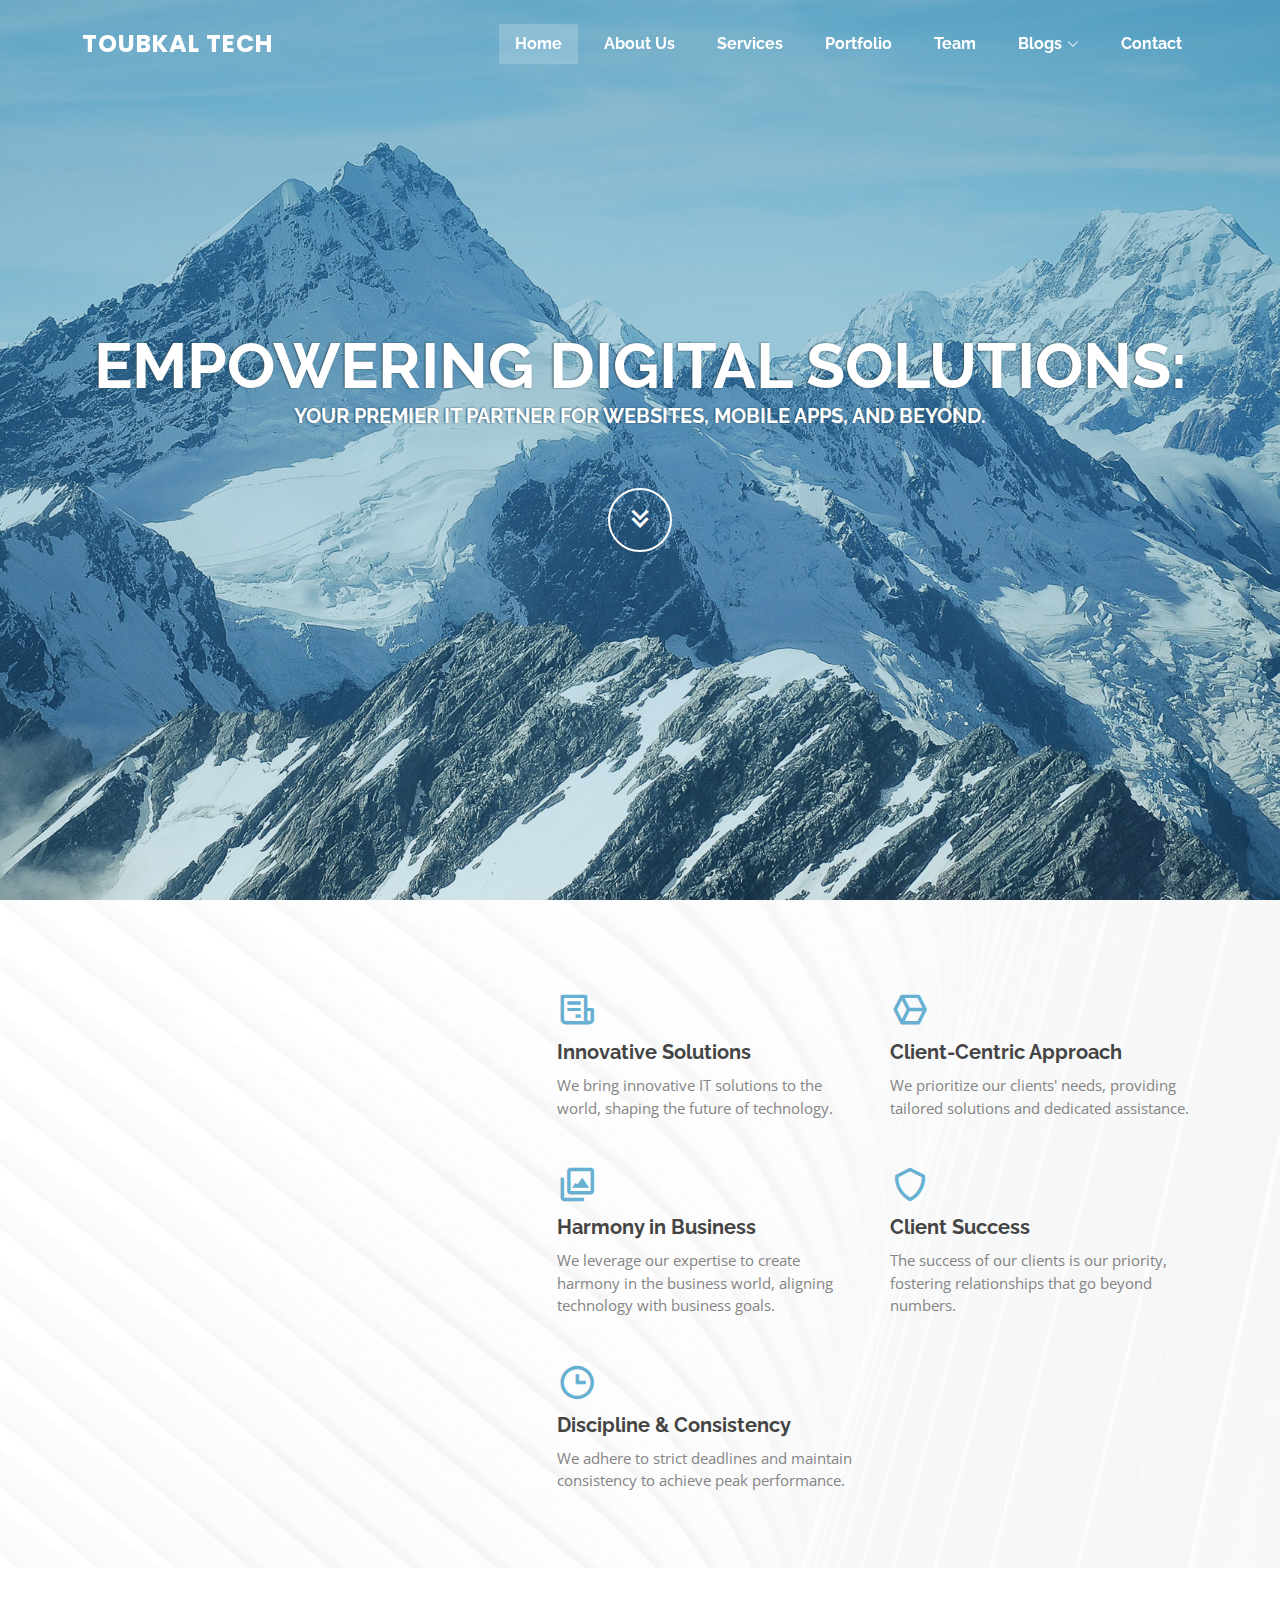
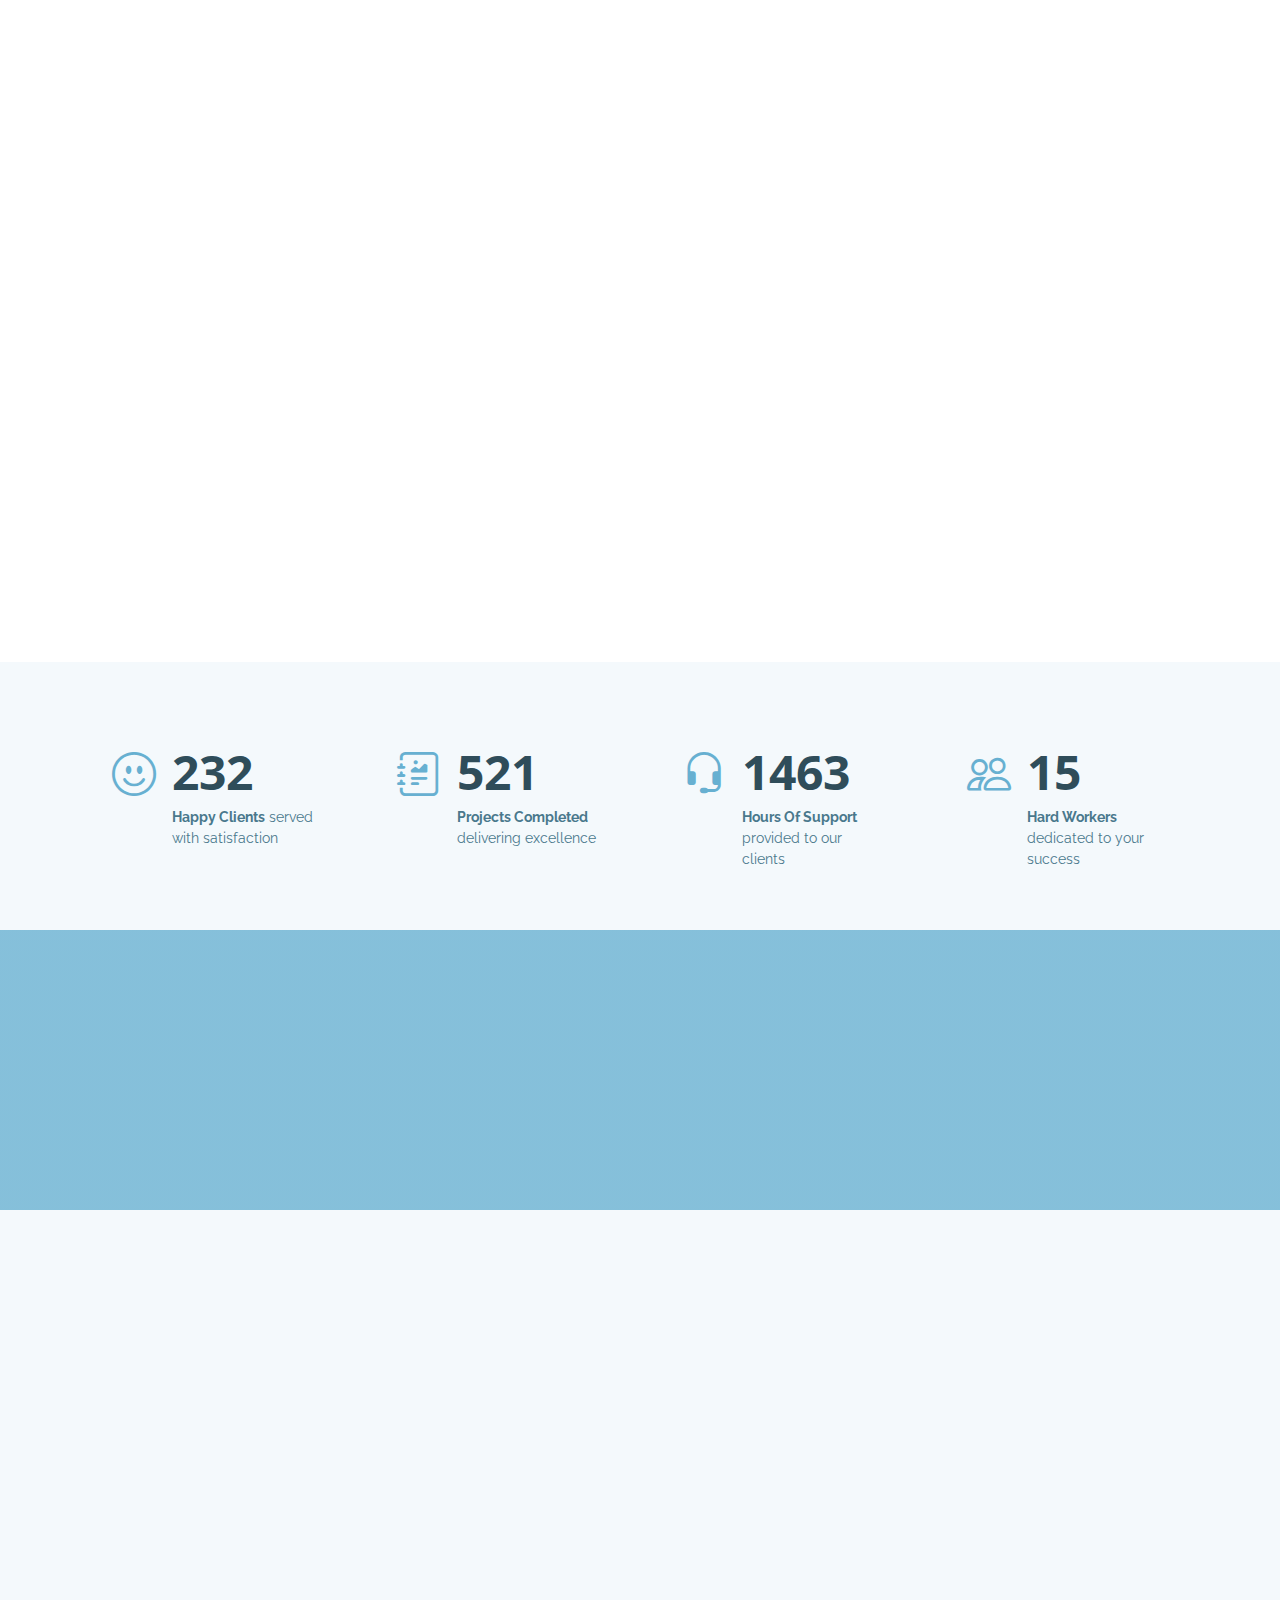
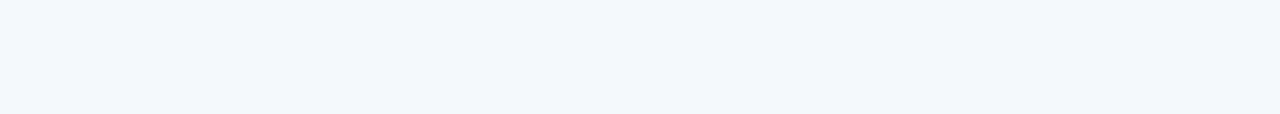
==== commit dbc05657: "setup done" ====
--- a/index.html
+++ b/index.html
@@ -14,7 +14,9 @@
   <link href="assets/img/apple-touch-icon.png" rel="apple-touch-icon">
 
   <!-- Google Fonts -->
-  <link href="https://fonts.googleapis.com/css?family=Open+Sans:300,300i,400,400i,600,600i,700,700i|Raleway:300,300i,400,400i,500,500i,600,600i,700,700i|Poppins:300,300i,400,400i,500,500i,600,600i,700,700i" rel="stylesheet">
+  <link
+    href="https://fonts.googleapis.com/css?family=Open+Sans:300,300i,400,400i,600,600i,700,700i|Raleway:300,300i,400,400i,500,500i,600,600i,700,700i|Poppins:300,300i,400,400i,500,500i,600,600i,700,700i"
+    rel="stylesheet">
 
   <!-- Vendor CSS Files -->
   <link href="assets/vendor/aos/aos.css" rel="stylesheet">
@@ -43,7 +45,7 @@
     <div class="container d-flex align-items-center justify-content-between position-relative">
 
       <div class="logo">
-        <h1 class="text-light"><a href="index.html"><span>Squadfree</span></a></h1>
+        <h1 class="text-light"><a href="index.html"><span>Toubkal Tech</span></a></h1>
         <!-- Uncomment below if you prefer to use an image logo -->
         <!-- <a href="index.html"><img src="assets/img/logo.png" alt="" class="img-fluid"></a>-->
       </div>
@@ -55,10 +57,10 @@
           <li><a class="nav-link scrollto" href="#services">Services</a></li>
           <li><a class="nav-link scrollto" href="#portfolio">Portfolio</a></li>
           <li><a class="nav-link scrollto" href="#team">Team</a></li>
-          <li class="dropdown"><a href="#"><span>Drop Down</span> <i class="bi bi-chevron-down"></i></a>
+          <li class="dropdown"><a href="#"><span>Blogs</span> <i class="bi bi-chevron-down"></i></a>
             <ul>
-              <li><a href="#">Drop Down 1</a></li>
-              <li class="dropdown"><a href="#"><span>Deep Drop Down</span> <i class="bi bi-chevron-right"></i></a>
+              <li><a href="#">Shopify Winter Editions 2024</a></li>
+              <!-- <li class="dropdown"><a href="#"><span>Deep Drop Down</span> <i class="bi bi-chevron-right"></i></a>
                 <ul>
                   <li><a href="#">Deep Drop Down 1</a></li>
                   <li><a href="#">Deep Drop Down 2</a></li>
@@ -69,10 +71,10 @@
               </li>
               <li><a href="#">Drop Down 2</a></li>
               <li><a href="#">Drop Down 3</a></li>
-              <li><a href="#">Drop Down 4</a></li>
+              <li><a href="#">Drop Down 4</a></li> -->
             </ul>
           </li>
-          <li class="dropdown megamenu"><a href="#"><span>Mega Menu</span> <i class="bi bi-chevron-down"></i></a>
+          <!-- <li class="dropdown megamenu"><a href="#"><span>Mega Menu</span> <i class="bi bi-chevron-down"></i></a>
             <ul>
               <li>
                 <strong>Column 1</strong>
@@ -105,7 +107,7 @@
                 <a href="#">Column 5 link 3</a>
               </li>
             </ul>
-          </li>
+          </li> -->
           <li><a class="nav-link scrollto" href="#contact">Contact</a></li>
         </ul>
         <i class="bi bi-list mobile-nav-toggle"></i>
@@ -117,12 +119,13 @@
   <!-- ======= Hero Section ======= -->
   <section id="hero">
     <div class="hero-container" data-aos="fade-up">
-      <h1>Welcome to Squad</h1>
-      <h2>We are team of talented designers making websites with Bootstrap</h2>
+      <h1>Empowering Digital Solutions:</h1>
+      <h2> Your Premier IT Partner for Websites, Mobile Apps, and Beyond. </h2>
       <a href="#about" class="btn-get-started scrollto"><i class="bx bx-chevrons-down"></i></a>
     </div>
   </section><!-- End Hero -->
 
+
   <main id="main">
 
     <!-- ======= About Section ======= -->
@@ -132,9 +135,12 @@
         <div class="row no-gutters">
           <div class="content col-xl-5 d-flex align-items-stretch" data-aos="fade-up">
             <div class="content">
-              <h3>Voluptatem dignissimos provident quasi</h3>
+              <h3>Build, optimize & grow your BigCommerce store.</h3>
               <p>
-                Lorem ipsum dolor sit amet, consectetur adipiscing elit, sed do eiusmod tempor incididunt ut labore et dolore magna aliqua. Duis aute irure dolor in reprehenderit
+                We design, develop and optimize BigCommerce websites to attract, engage and convert loyal repeat
+                customers. Whether you are looking to migrate to BigCommerce, custom design and develop a BigCommerce
+                store, integrate your backend systems or build a custom BigCommerce app or headless solution, we stand
+                committed as your dedicated partner throughout the entire process.
               </p>
               <a href="#" class="about-btn">About us <i class="bx bx-chevron-right"></i></a>
             </div>
@@ -142,29 +148,36 @@
           <div class="col-xl-7 d-flex align-items-stretch">
             <div class="icon-boxes d-flex flex-column justify-content-center">
               <div class="row">
-                <div class="col-md-6 icon-box" data-aos="fade-up" data-aos-delay="100">
+                <div class="col-md-6 icon-box aos-init aos-animate" data-aos="fade-up" data-aos-delay="100">
                   <i class="bx bx-receipt"></i>
-                  <h4>Corporis voluptates sit</h4>
-                  <p>Consequuntur sunt aut quasi enim aliquam quae harum pariatur laboris nisi ut aliquip</p>
-                </div>
-                <div class="col-md-6 icon-box" data-aos="fade-up" data-aos-delay="200">
+                  <h4>Innovative Solutions</h4>
+                  <p>We bring innovative IT solutions to the world, shaping the future of technology.</p>
+                </div>
+                <div class="col-md-6 icon-box aos-init aos-animate" data-aos="fade-up" data-aos-delay="200">
                   <i class="bx bx-cube-alt"></i>
-                  <h4>Ullamco laboris nisi</h4>
-                  <p>Excepteur sint occaecat cupidatat non proident, sunt in culpa qui officia deserunt</p>
-                </div>
-                <div class="col-md-6 icon-box" data-aos="fade-up" data-aos-delay="300">
+                  <h4>Client-Centric Approach</h4>
+                  <p>We prioritize our clients' needs, providing tailored solutions and dedicated assistance.</p>
+                </div>
+                <div class="col-md-6 icon-box aos-init aos-animate" data-aos="fade-up" data-aos-delay="300">
                   <i class="bx bx-images"></i>
-                  <h4>Labore consequatur</h4>
-                  <p>Aut suscipit aut cum nemo deleniti aut omnis. Doloribus ut maiores omnis facere</p>
-                </div>
-                <div class="col-md-6 icon-box" data-aos="fade-up" data-aos-delay="400">
+                  <h4>Harmony in Business</h4>
+                  <p>We leverage our expertise to create harmony in the business world, aligning technology with
+                    business goals.</p>
+                </div>
+                <div class="col-md-6 icon-box aos-init aos-animate" data-aos="fade-up" data-aos-delay="400">
                   <i class="bx bx-shield"></i>
-                  <h4>Beatae veritatis</h4>
-                  <p>Expedita veritatis consequuntur nihil tempore laudantium vitae denat pacta</p>
+                  <h4>Client Success</h4>
+                  <p>The success of our clients is our priority, fostering relationships that go beyond numbers.</p>
+                </div>
+                <div class="col-md-6 icon-box aos-init aos-animate" data-aos="fade-up" data-aos-delay="500">
+                  <i class="bx bx-time"></i>
+                  <h4>Discipline & Consistency</h4>
+                  <p>We adhere to strict deadlines and maintain consistency to achieve peak performance.</p>
                 </div>
               </div>
             </div><!-- End .content-->
           </div>
+
         </div>
 
       </div>
@@ -176,110 +189,122 @@
 
         <div class="section-title" data-aos="fade-in" data-aos-delay="100">
           <h2>Services</h2>
-          <p>Magnam dolores commodi suscipit. Necessitatibus eius consequatur ex aliquid fuga eum quidem. Sit sint consectetur velit. Quisquam quos quisquam cupiditate. Et nemo qui impedit suscipit alias ea. Quia fugiat sit in iste officiis commodi quidem hic quas.</p>
-        </div>
+          <p>Explore our comprehensive range of services tailored to meet your digital needs. From website development
+            and mobile app creation to IT consulting and support, we provide innovative solutions to propel your
+            business forward. Our team listens attentively to your requirements, ensuring each solution is customized to
+            fit your unique objectives. Partner with us to experience seamless integration of technology into your
+            business strategy and achieve unparalleled success.</p>
+        </div>
+
 
         <div class="row">
           <div class="col-md-6 col-lg-3 d-flex align-items-stretch mb-5 mb-lg-0">
             <div class="icon-box" data-aos="fade-up">
               <div class="icon"><i class="bx bxl-dribbble"></i></div>
-              <h4 class="title"><a href="">Lorem Ipsum</a></h4>
-              <p class="description">Voluptatum deleniti atque corrupti quos dolores et quas molestias excepturi</p>
+              <h4 class="title"><a href="#">Website Development</a></h4>
+              <p class="description">From stunning design to seamless functionality, we craft bespoke websites that
+                elevate your online presence and drive engagement.</p>
             </div>
           </div>
 
           <div class="col-md-6 col-lg-3 d-flex align-items-stretch mb-5 mb-lg-0">
             <div class="icon-box" data-aos="fade-up" data-aos-delay="100">
               <div class="icon"><i class="bx bx-file"></i></div>
-              <h4 class="title"><a href="">Sed ut perspiciatis</a></h4>
-              <p class="description">Duis aute irure dolor in reprehenderit in voluptate velit esse cillum dolore</p>
+              <h4 class="title"><a href="#">Mobile App Development</a></h4>
+              <p class="description">Harness the power of mobile technology with custom app development tailored to your
+                business goals, ensuring seamless user experiences across platforms.</p>
             </div>
           </div>
 
           <div class="col-md-6 col-lg-3 d-flex align-items-stretch mb-5 mb-lg-0">
             <div class="icon-box" data-aos="fade-up" data-aos-delay="200">
               <div class="icon"><i class="bx bx-tachometer"></i></div>
-              <h4 class="title"><a href="">Magni Dolores</a></h4>
-              <p class="description">Excepteur sint occaecat cupidatat non proident, sunt in culpa qui officia</p>
+              <h4 class="title"><a href="#">IT Consulting</a></h4>
+              <p class="description">Gain strategic insights and expert guidance from our IT consultants to optimize
+                your technology infrastructure and enhance operational efficiency.</p>
             </div>
           </div>
 
           <div class="col-md-6 col-lg-3 d-flex align-items-stretch mb-5 mb-lg-0">
             <div class="icon-box" data-aos="fade-up" data-aos-delay="300">
               <div class="icon"><i class="bx bx-world"></i></div>
-              <h4 class="title"><a href="">Nemo Enim</a></h4>
-              <p class="description">At vero eos et accusamus et iusto odio dignissimos ducimus qui blanditiis</p>
-            </div>
-          </div>
-
-        </div>
+              <h4 class="title"><a href="#">Support & Maintenance</a></h4>
+              <p class="description">Our dedicated support team ensures your systems run smoothly with proactive
+                monitoring, timely updates, and responsive assistance whenever you need it.</p>
+            </div>
+          </div>
+        </div>
+
 
       </div>
     </section><!-- End Services Section -->
 
     <!-- ======= Counts Section ======= -->
-    <section id="counts" class="counts  section-bg">
+    <section id="counts" class="counts section-bg">
       <div class="container">
-
         <div class="row no-gutters">
-
           <div class="col-lg-3 col-md-6 d-md-flex align-items-md-stretch">
             <div class="count-box">
               <i class="bi bi-emoji-smile"></i>
-              <span data-purecounter-start="0" data-purecounter-end="232" data-purecounter-duration="1" class="purecounter"></span>
-              <p><strong>Happy Clients</strong> consequuntur quae</p>
+              <span data-purecounter-start="0" data-purecounter-end="232" data-purecounter-duration="0"
+                class="purecounter">232</span>
+              <p><strong>Happy Clients</strong> served with satisfaction</p>
             </div>
           </div>
 
           <div class="col-lg-3 col-md-6 d-md-flex align-items-md-stretch">
             <div class="count-box">
               <i class="bi bi-journal-richtext"></i>
-              <span data-purecounter-start="0" data-purecounter-end="521" data-purecounter-duration="1" class="purecounter"></span>
-              <p><strong>Projects</strong> adipisci atque cum quia aut</p>
+              <span data-purecounter-start="0" data-purecounter-end="521" data-purecounter-duration="0"
+                class="purecounter">521</span>
+              <p><strong>Projects Completed</strong> delivering excellence</p>
             </div>
           </div>
 
           <div class="col-lg-3 col-md-6 d-md-flex align-items-md-stretch">
             <div class="count-box">
               <i class="bi bi-headset"></i>
-              <span data-purecounter-start="0" data-purecounter-end="1463" data-purecounter-duration="1" class="purecounter"></span>
-              <p><strong>Hours Of Support</strong> aut commodi quaerat</p>
+              <span data-purecounter-start="0" data-purecounter-end="1463" data-purecounter-duration="0"
+                class="purecounter">1463</span>
+              <p><strong>Hours Of Support</strong> provided to our clients</p>
             </div>
           </div>
 
           <div class="col-lg-3 col-md-6 d-md-flex align-items-md-stretch">
             <div class="count-box">
               <i class="bi bi-people"></i>
-              <span data-purecounter-start="0" data-purecounter-end="15" data-purecounter-duration="1" class="purecounter"></span>
-              <p><strong>Hard Workers</strong> rerum asperiores dolor</p>
-            </div>
-          </div>
-
-        </div>
-
-      </div>
-    </section><!-- End Counts Section -->
+              <span data-purecounter-start="0" data-purecounter-end="15" data-purecounter-duration="0"
+                class="purecounter">15</span>
+              <p><strong>Hard Workers</strong> dedicated to your success</p>
+            </div>
+          </div>
+        </div>
+      </div>
+    </section>
+
 
     <!-- ======= Cta Section ======= -->
     <section id="cta" class="cta">
       <div class="container" data-aos="zoom-in">
-
         <div class="text-center">
-          <h3>Call To Action</h3>
-          <p> Duis aute irure dolor in reprehenderit in voluptate velit esse cillum dolore eu fugiat nulla pariatur. Excepteur sint occaecat cupidatat non proident, sunt in culpa qui officia deserunt mollit anim id est laborum.</p>
-          <a class="cta-btn" href="#">Call To Action</a>
-        </div>
-
+          <h3>Ready to Take Your Business to the Next Level?</h3>
+          <p>Discover how our innovative IT solutions can propel your business forward. Lorem ipsum dolor sit amet, consectetur adipiscing elit, sed do eiusmod tempor incididunt ut labore et dolore magna aliqua.</p>
+          <a class="cta-btn" href="#contact">Contact Us</a>
+        </div>
       </div>
     </section><!-- End Cta Section -->
+    
 
     <!-- ======= Portfolio Section ======= -->
-    <section id="portfolio" class="portfolio">
+    
+    <!-- <section id="portfolio" class="portfolio">
       <div class="container">
 
         <div class="section-title" data-aos="fade-in" data-aos-delay="100">
           <h2>Portfolio</h2>
-          <p>Magnam dolores commodi suscipit. Necessitatibus eius consequatur ex aliquid fuga eum quidem. Sit sint consectetur velit. Quisquam quos quisquam cupiditate. Et nemo qui impedit suscipit alias ea. Quia fugiat sit in iste officiis commodi quidem hic quas.</p>
+          <p>Magnam dolores commodi suscipit. Necessitatibus eius consequatur ex aliquid fuga eum quidem. Sit sint
+            consectetur velit. Quisquam quos quisquam cupiditate. Et nemo qui impedit suscipit alias ea. Quia fugiat sit
+            in iste officiis commodi quidem hic quas.</p>
         </div>
 
         <div class="row" data-aos="fade-in">
@@ -299,7 +324,8 @@
             <div class="portfolio-wrap">
               <img src="assets/img/portfolio/portfolio-1.jpg" class="img-fluid" alt="">
               <div class="portfolio-links">
-                <a href="assets/img/portfolio/portfolio-1.jpg" data-gallery="portfolioGallery" class="portfolio-lightbox" title="App 1"><i class="bx bx-plus"></i></a>
+                <a href="assets/img/portfolio/portfolio-1.jpg" data-gallery="portfolioGallery"
+                  class="portfolio-lightbox" title="App 1"><i class="bx bx-plus"></i></a>
                 <a href="portfolio-details.html" title="More Details"><i class="bx bx-link"></i></a>
               </div>
             </div>
@@ -309,7 +335,8 @@
             <div class="portfolio-wrap">
               <img src="assets/img/portfolio/portfolio-2.jpg" class="img-fluid" alt="">
               <div class="portfolio-links">
-                <a href="assets/img/portfolio/portfolio-2.jpg" data-gallery="portfolioGallery" class="portfolio-lightbox" title="Web 3"><i class="bx bx-plus"></i></a>
+                <a href="assets/img/portfolio/portfolio-2.jpg" data-gallery="portfolioGallery"
+                  class="portfolio-lightbox" title="Web 3"><i class="bx bx-plus"></i></a>
                 <a href="portfolio-details.html" title="More Details"><i class="bx bx-link"></i></a>
               </div>
             </div>
@@ -319,7 +346,8 @@
             <div class="portfolio-wrap">
               <img src="assets/img/portfolio/portfolio-3.jpg" class="img-fluid" alt="">
               <div class="portfolio-links">
-                <a href="assets/img/portfolio/portfolio-3.jpg" data-gallery="portfolioGallery" class="portfolio-lightbox" title="App 2"><i class="bx bx-plus"></i></a>
+                <a href="assets/img/portfolio/portfolio-3.jpg" data-gallery="portfolioGallery"
+                  class="portfolio-lightbox" title="App 2"><i class="bx bx-plus"></i></a>
                 <a href="portfolio-details.html" title="More Details"><i class="bx bx-link"></i></a>
               </div>
             </div>
@@ -329,7 +357,8 @@
             <div class="portfolio-wrap">
               <img src="assets/img/portfolio/portfolio-4.jpg" class="img-fluid" alt="">
               <div class="portfolio-links">
-                <a href="assets/img/portfolio/portfolio-4.jpg" data-gallery="portfolioGallery" class="portfolio-lightbox" title="Card 2"><i class="bx bx-plus"></i></a>
+                <a href="assets/img/portfolio/portfolio-4.jpg" data-gallery="portfolioGallery"
+                  class="portfolio-lightbox" title="Card 2"><i class="bx bx-plus"></i></a>
                 <a href="portfolio-details.html" title="More Details"><i class="bx bx-link"></i></a>
               </div>
             </div>
@@ -339,7 +368,8 @@
             <div class="portfolio-wrap">
               <img src="assets/img/portfolio/portfolio-5.jpg" class="img-fluid" alt="">
               <div class="portfolio-links">
-                <a href="assets/img/portfolio/portfolio-5.jpg" data-gallery="portfolioGallery" class="portfolio-lightbox" title="Web 2"><i class="bx bx-plus"></i></a>
+                <a href="assets/img/portfolio/portfolio-5.jpg" data-gallery="portfolioGallery"
+                  class="portfolio-lightbox" title="Web 2"><i class="bx bx-plus"></i></a>
                 <a href="portfolio-details.html" title="More Details"><i class="bx bx-link"></i></a>
               </div>
             </div>
@@ -349,7 +379,8 @@
             <div class="portfolio-wrap">
               <img src="assets/img/portfolio/portfolio-6.jpg" class="img-fluid" alt="">
               <div class="portfolio-links">
-                <a href="assets/img/portfolio/portfolio-6.jpg" data-gallery="portfolioGallery" class="portfolio-lightbox" title="App 3"><i class="bx bx-plus"></i></a>
+                <a href="assets/img/portfolio/portfolio-6.jpg" data-gallery="portfolioGallery"
+                  class="portfolio-lightbox" title="App 3"><i class="bx bx-plus"></i></a>
                 <a href="portfolio-details.html" title="More Details"><i class="bx bx-link"></i></a>
               </div>
             </div>
@@ -359,7 +390,8 @@
             <div class="portfolio-wrap">
               <img src="assets/img/portfolio/portfolio-7.jpg" class="img-fluid" alt="">
               <div class="portfolio-links">
-                <a href="assets/img/portfolio/portfolio-7.jpg" data-gallery="portfolioGallery" class="portfolio-lightbox" title="Card 1"><i class="bx bx-plus"></i></a>
+                <a href="assets/img/portfolio/portfolio-7.jpg" data-gallery="portfolioGallery"
+                  class="portfolio-lightbox" title="Card 1"><i class="bx bx-plus"></i></a>
                 <a href="portfolio-details.html" title="More Details"><i class="bx bx-link"></i></a>
               </div>
             </div>
@@ -369,7 +401,8 @@
             <div class="portfolio-wrap">
               <img src="assets/img/portfolio/portfolio-8.jpg" class="img-fluid" alt="">
               <div class="portfolio-links">
-                <a href="assets/img/portfolio/portfolio-8.jpg" data-gallery="portfolioGallery" class="portfolio-lightbox" title="Card 3"><i class="bx bx-plus"></i></a>
+                <a href="assets/img/portfolio/portfolio-8.jpg" data-gallery="portfolioGallery"
+                  class="portfolio-lightbox" title="Card 3"><i class="bx bx-plus"></i></a>
                 <a href="portfolio-details.html" title="More Details"><i class="bx bx-link"></i></a>
               </div>
             </div>
@@ -379,24 +412,27 @@
             <div class="portfolio-wrap">
               <img src="assets/img/portfolio/portfolio-9.jpg" class="img-fluid" alt="">
               <div class="portfolio-links">
-                <a href="assets/img/portfolio/portfolio-9.jpg" data-gallery="portfolioGallery" class="portfolio-lightbox" title="Web 3"><i class="bx bx-plus"></i></a>
-                <a href="portfolio-details.html" title="More Details"><i class="bx bx-link"></i></a>
-              </div>
-            </div>
-          </div>
-
-        </div>
-
-      </div>
-    </section><!-- End Portfolio Section -->
+                <a href="assets/img/portfolio/portfolio-9.jpg" data-gallery="portfolioGallery"
+                  class="portfolio-lightbox" title="Web 3"><i class="bx bx-plus"></i></a>
+                <a href="portfolio-details.html" title="More Details"><i class="bx bx-link"></i></a>
+              </div>
+            </div>
+          </div>
+
+        </div>
+
+      </div>
+    </section> -->
 
     <!-- ======= Testimonials Section ======= -->
-    <section id="testimonials" class="testimonials section-bg">
+    <!-- <section id="testimonials" class="testimonials section-bg">
       <div class="container">
 
         <div class="section-title" data-aos="fade-in" data-aos-delay="100">
           <h2>Testimonials</h2>
-          <p>Magnam dolores commodi suscipit. Necessitatibus eius consequatur ex aliquid fuga eum quidem. Sit sint consectetur velit. Quisquam quos quisquam cupiditate. Et nemo qui impedit suscipit alias ea. Quia fugiat sit in iste officiis commodi quidem hic quas.</p>
+          <p>Magnam dolores commodi suscipit. Necessitatibus eius consequatur ex aliquid fuga eum quidem. Sit sint
+            consectetur velit. Quisquam quos quisquam cupiditate. Et nemo qui impedit suscipit alias ea. Quia fugiat sit
+            in iste officiis commodi quidem hic quas.</p>
         </div>
 
         <div class="testimonials-slider swiper" data-aos="fade-up" data-aos-delay="100">
@@ -406,81 +442,88 @@
               <div class="testimonial-item">
                 <p>
                   <i class="bx bxs-quote-alt-left quote-icon-left"></i>
-                  Proin iaculis purus consequat sem cure digni ssim donec porttitora entum suscipit rhoncus. Accusantium quam, ultricies eget id, aliquam eget nibh et. Maecen aliquam, risus at semper.
+                  Proin iaculis purus consequat sem cure digni ssim donec porttitora entum suscipit rhoncus. Accusantium
+                  quam, ultricies eget id, aliquam eget nibh et. Maecen aliquam, risus at semper.
                   <i class="bx bxs-quote-alt-right quote-icon-right"></i>
                 </p>
                 <img src="assets/img/testimonials/testimonials-1.jpg" class="testimonial-img" alt="">
                 <h3>Saul Goodman</h3>
                 <h4>Ceo &amp; Founder</h4>
               </div>
-            </div><!-- End testimonial item -->
+            </div>
 
             <div class="swiper-slide">
               <div class="testimonial-item">
                 <p>
                   <i class="bx bxs-quote-alt-left quote-icon-left"></i>
-                  Export tempor illum tamen malis malis eram quae irure esse labore quem cillum quid cillum eram malis quorum velit fore eram velit sunt aliqua noster fugiat irure amet legam anim culpa.
+                  Export tempor illum tamen malis malis eram quae irure esse labore quem cillum quid cillum eram malis
+                  quorum velit fore eram velit sunt aliqua noster fugiat irure amet legam anim culpa.
                   <i class="bx bxs-quote-alt-right quote-icon-right"></i>
                 </p>
                 <img src="assets/img/testimonials/testimonials-2.jpg" class="testimonial-img" alt="">
                 <h3>Sara Wilsson</h3>
                 <h4>Designer</h4>
               </div>
-            </div><!-- End testimonial item -->
+            </div>
 
             <div class="swiper-slide">
               <div class="testimonial-item">
                 <p>
                   <i class="bx bxs-quote-alt-left quote-icon-left"></i>
-                  Enim nisi quem export duis labore cillum quae magna enim sint quorum nulla quem veniam duis minim tempor labore quem eram duis noster aute amet eram fore quis sint minim.
+                  Enim nisi quem export duis labore cillum quae magna enim sint quorum nulla quem veniam duis minim
+                  tempor labore quem eram duis noster aute amet eram fore quis sint minim.
                   <i class="bx bxs-quote-alt-right quote-icon-right"></i>
                 </p>
                 <img src="assets/img/testimonials/testimonials-3.jpg" class="testimonial-img" alt="">
                 <h3>Jena Karlis</h3>
                 <h4>Store Owner</h4>
               </div>
-            </div><!-- End testimonial item -->
+            </div>
 
             <div class="swiper-slide">
               <div class="testimonial-item">
                 <p>
                   <i class="bx bxs-quote-alt-left quote-icon-left"></i>
-                  Fugiat enim eram quae cillum dolore dolor amet nulla culpa multos export minim fugiat minim velit minim dolor enim duis veniam ipsum anim magna sunt elit fore quem dolore labore illum veniam.
+                  Fugiat enim eram quae cillum dolore dolor amet nulla culpa multos export minim fugiat minim velit
+                  minim dolor enim duis veniam ipsum anim magna sunt elit fore quem dolore labore illum veniam.
                   <i class="bx bxs-quote-alt-right quote-icon-right"></i>
                 </p>
                 <img src="assets/img/testimonials/testimonials-4.jpg" class="testimonial-img" alt="">
                 <h3>Matt Brandon</h3>
                 <h4>Freelancer</h4>
               </div>
-            </div><!-- End testimonial item -->
+            </div>
 
             <div class="swiper-slide">
               <div class="testimonial-item">
                 <p>
                   <i class="bx bxs-quote-alt-left quote-icon-left"></i>
-                  Quis quorum aliqua sint quem legam fore sunt eram irure aliqua veniam tempor noster veniam enim culpa labore duis sunt culpa nulla illum cillum fugiat legam esse veniam culpa fore nisi cillum quid.
+                  Quis quorum aliqua sint quem legam fore sunt eram irure aliqua veniam tempor noster veniam enim culpa
+                  labore duis sunt culpa nulla illum cillum fugiat legam esse veniam culpa fore nisi cillum quid.
                   <i class="bx bxs-quote-alt-right quote-icon-right"></i>
                 </p>
                 <img src="assets/img/testimonials/testimonials-5.jpg" class="testimonial-img" alt="">
                 <h3>John Larson</h3>
                 <h4>Entrepreneur</h4>
               </div>
-            </div><!-- End testimonial item -->
+            </div>
 
           </div>
           <div class="swiper-pagination"></div>
         </div>
 
       </div>
-    </section><!-- End Testimonials Section -->
+    </section> -->
 
     <!-- ======= Team Section ======= -->
-    <section id="team" class="team">
+    <!-- <section id="team" class="team">
       <div class="container">
 
         <div class="section-title" data-aos="fade-in" data-aos-delay="100">
           <h2>Team</h2>
-          <p>Magnam dolores commodi suscipit. Necessitatibus eius consequatur ex aliquid fuga eum quidem. Sit sint consectetur velit. Quisquam quos quisquam cupiditate. Et nemo qui impedit suscipit alias ea. Quia fugiat sit in iste officiis commodi quidem hic quas.</p>
+          <p>Magnam dolores commodi suscipit. Necessitatibus eius consequatur ex aliquid fuga eum quidem. Sit sint
+            consectetur velit. Quisquam quos quisquam cupiditate. Et nemo qui impedit suscipit alias ea. Quia fugiat sit
+            in iste officiis commodi quidem hic quas.</p>
         </div>
 
         <div class="row">
@@ -536,51 +579,52 @@
         </div>
 
       </div>
-    </section><!-- End Team Section -->
+    </section> -->
 
     <!-- ======= Contact Section ======= -->
     <section id="contact" class="contact section-bg">
       <div class="container" data-aos="fade-up">
-
+    
         <div class="section-title">
-          <h2>Contact</h2>
-          <p>Magnam dolores commodi suscipit. Necessitatibus eius consequatur ex aliquid fuga eum quidem. Sit sint consectetur velit. Quisquam quos quisquam cupiditate. Et nemo qui impedit suscipit alias ea. Quia fugiat sit in iste officiis commodi quidem hic quas.</p>
-        </div>
-
+          <h2>Contact Us</h2>
+          <p>Have a question or want to learn more about our services? Get in touch with us! We're here to help you with any inquiries you may have. Reach out to our team for personalized assistance tailored to your needs.</p>
+        </div>
+        
+    
         <div class="row">
           <div class="col-lg-6">
             <div class="info-box mb-4">
               <i class="bx bx-map"></i>
               <h3>Our Address</h3>
-              <p>A108 Adam Street, New York, NY 535022</p>
-            </div>
-          </div>
-
+              <p>Boulevard Mohammed VI numéro 16 Al MASSIRA, Mohammedia, Casablanca Settat</p>
+            </div>
+          </div>
+    
           <div class="col-lg-3 col-md-6">
             <div class="info-box  mb-4">
               <i class="bx bx-envelope"></i>
               <h3>Email Us</h3>
-              <p>contact@example.com</p>
-            </div>
-          </div>
-
+              <p>commercial@toubkaltech.com</p>
+            </div>
+          </div>
+    
           <div class="col-lg-3 col-md-6">
             <div class="info-box  mb-4">
               <i class="bx bx-phone-call"></i>
               <h3>Call Us</h3>
-              <p>+1 5589 55488 55</p>
-            </div>
-          </div>
-
-        </div>
-
+              <p>+34692853505</p>
+            </div>
+          </div>
+    
+        </div>
+    
         <div class="row">
-
-          <div class="col-lg-6 ">
+    
+          <!-- <div class="col-lg-6 ">
             <iframe class="mb-4 mb-lg-0" src="https://www.google.com/maps/embed?pb=!1m14!1m8!1m3!1d12097.433213460943!2d-74.0062269!3d40.7101282!3m2!1i1024!2i768!4f13.1!3m3!1m2!1s0x0%3A0xb89d1fe6bc499443!2sDowntown+Conference+Center!5e0!3m2!1smk!2sbg!4v1539943755621" frameborder="0" style="border:0; width: 100%; height: 384px;" allowfullscreen></iframe>
-          </div>
-
-          <div class="col-lg-6">
+          </div> -->
+    
+          <!-- <div class="col-lg-6">
             <form action="forms/contact.php" method="post" role="form" class="php-email-form">
               <div class="row">
                 <div class="col-md-6 form-group">
@@ -603,17 +647,17 @@
               </div>
               <div class="text-center"><button type="submit">Send Message</button></div>
             </form>
-          </div>
-
-        </div>
-
-      </div>
-    </section><!-- End Contact Section -->
+          </div> -->
+        </div>
+    
+      </div>
+    </section>
+    
 
   </main><!-- End #main -->
 
   <!-- ======= Footer ======= -->
-  <footer id="footer">
+  <!-- <footer id="footer">
     <div class="footer-top">
       <div class="container">
         <div class="row">
@@ -621,7 +665,8 @@
           <div class="col-lg-4 col-md-6">
             <div class="footer-info">
               <h3>Squadfree</h3>
-              <p class="pb-3"><em>Qui repudiandae et eum dolores alias sed ea. Qui suscipit veniam excepturi quod.</em></p>
+              <p class="pb-3"><em>Qui repudiandae et eum dolores alias sed ea. Qui suscipit veniam excepturi quod.</em>
+              </p>
               <p>
                 A108 Adam Street <br>
                 NY 535022, USA<br><br>
@@ -677,17 +722,12 @@
       <div class="copyright">
         &copy; Copyright <strong><span>Squadfree</span></strong>. All Rights Reserved
       </div>
-      <div class="credits">
-        <!-- All the links in the footer should remain intact. -->
-        <!-- You can delete the links only if you purchased the pro version. -->
-        <!-- Licensing information: https://bootstrapmade.com/license/ -->
-        <!-- Purchase the pro version with working PHP/AJAX contact form: https://bootstrapmade.com/squadfree-free-bootstrap-template-creative/ -->
-        Designed by <a href="https://bootstrapmade.com/">BootstrapMade</a>
-      </div>
+      
     </div>
-  </footer><!-- End Footer -->
-
-  <a href="#" class="back-to-top d-flex align-items-center justify-content-center"><i class="bi bi-arrow-up-short"></i></a>
+  </footer> -->
+
+  <a href="#" class="back-to-top d-flex align-items-center justify-content-center"><i
+      class="bi bi-arrow-up-short"></i></a>
 
   <!-- Vendor JS Files -->
   <script src="assets/vendor/purecounter/purecounter_vanilla.js"></script>
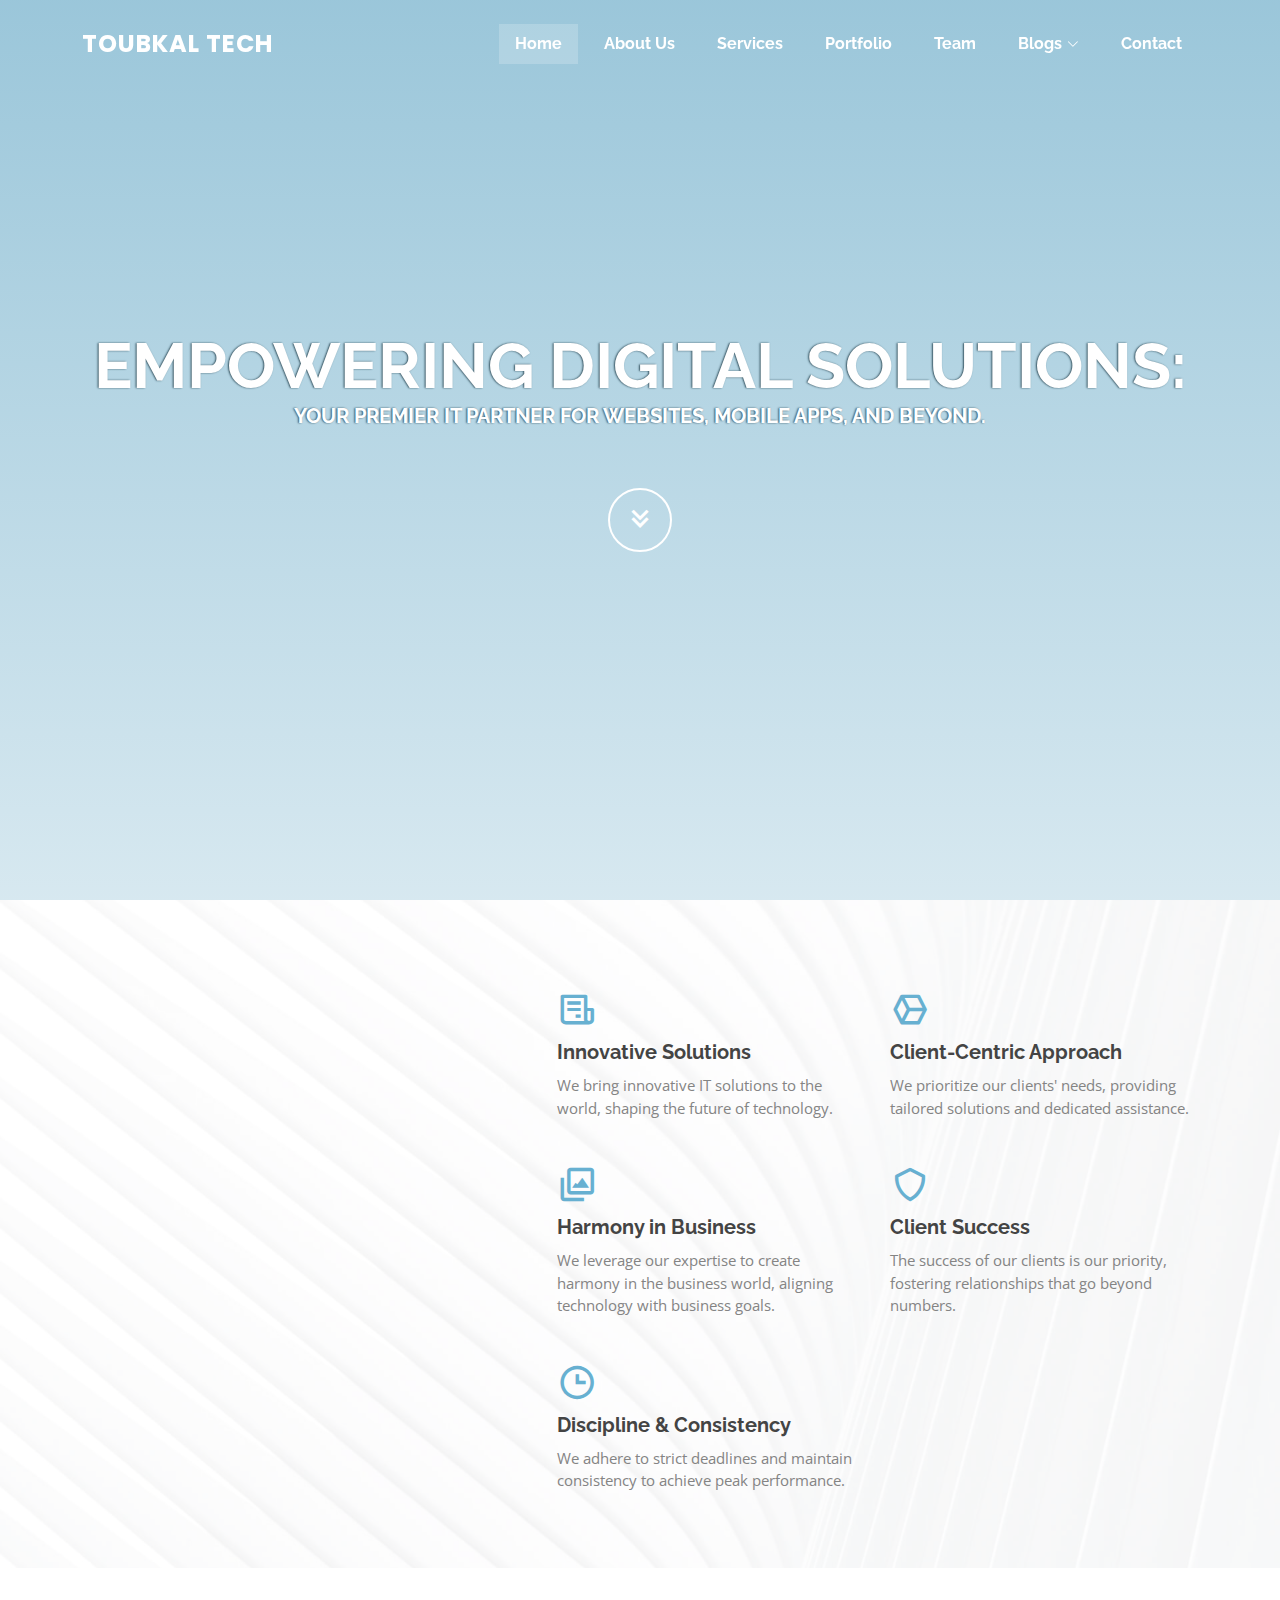
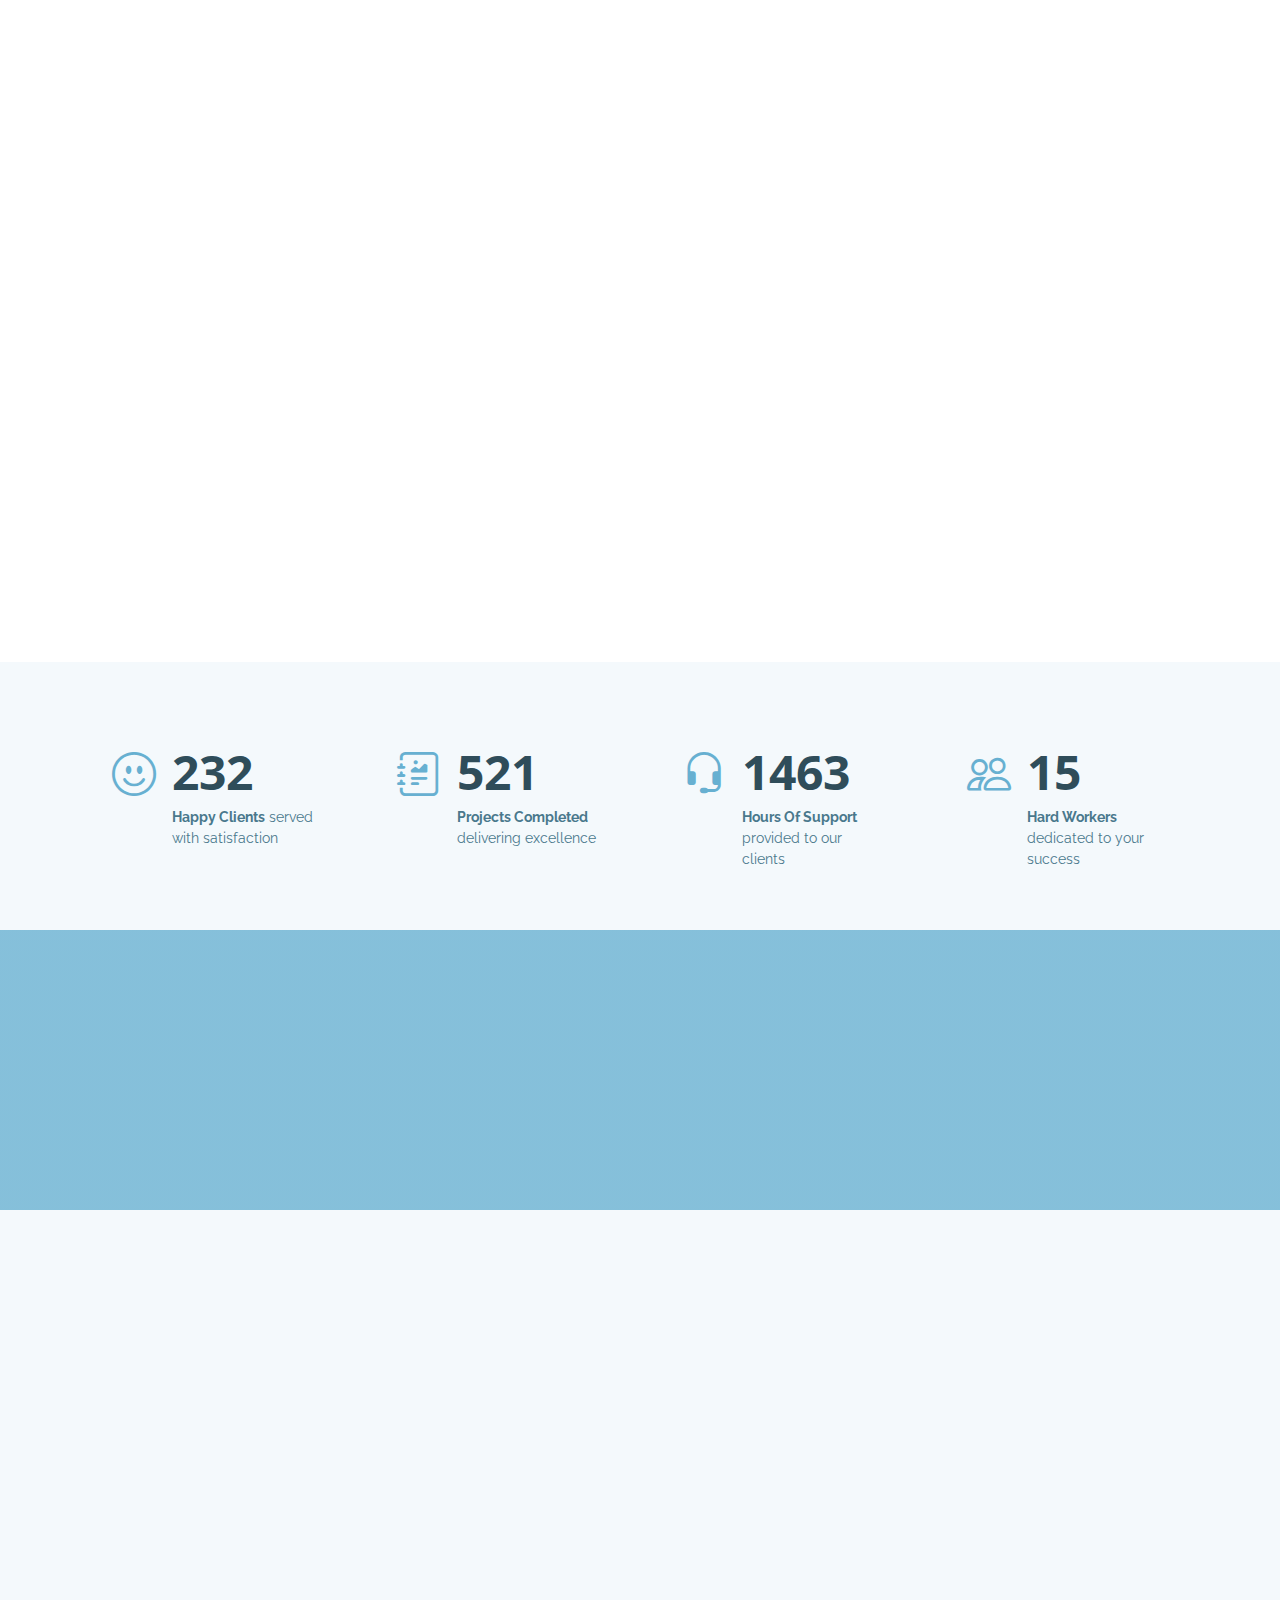
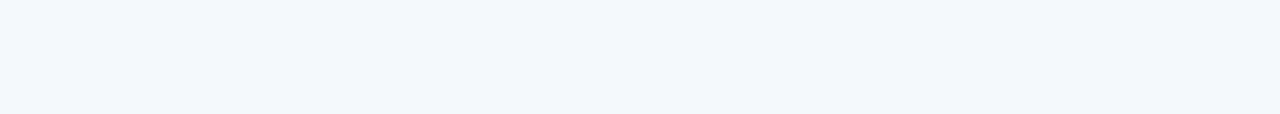
==== commit 2ab3838d: "setup done" ====
--- a/index.html
+++ b/index.html
@@ -5,7 +5,7 @@
   <meta charset="utf-8">
   <meta content="width=device-width, initial-scale=1.0" name="viewport">
 
-  <title>Squadfree Bootstrap Template - Index</title>
+  <title>TOUBKAL TECH</title>
   <meta content="" name="description">
   <meta content="" name="keywords">
 
@@ -59,7 +59,7 @@
           <li><a class="nav-link scrollto" href="#team">Team</a></li>
           <li class="dropdown"><a href="#"><span>Blogs</span> <i class="bi bi-chevron-down"></i></a>
             <ul>
-              <li><a href="#">Shopify Winter Editions 2024</a></li>
+              <li><a href="shopify_winter_editions_2024.html">Shopify Winter Editions 2024</a></li>
               <!-- <li class="dropdown"><a href="#"><span>Deep Drop Down</span> <i class="bi bi-chevron-right"></i></a>
                 <ul>
                   <li><a href="#">Deep Drop Down 1</a></li>
--- a/assets/css/style.css
+++ b/assets/css/style.css
@@ -415,7 +415,7 @@
 #hero {
   width: 100%;
   height: 100vh;
-  background: linear-gradient(rgba(55, 142, 181, 0.5), rgba(55, 142, 181, 0.2)), url("../img/hero-bg.jpg") top center;
+  background: linear-gradient(rgba(55, 142, 181, 0.5), rgba(55, 142, 181, 0.2)), url("../img/hero-bg-2.jpg") top center;
   background-size: cover;
   position: relative;
   margin-bottom: -90px;
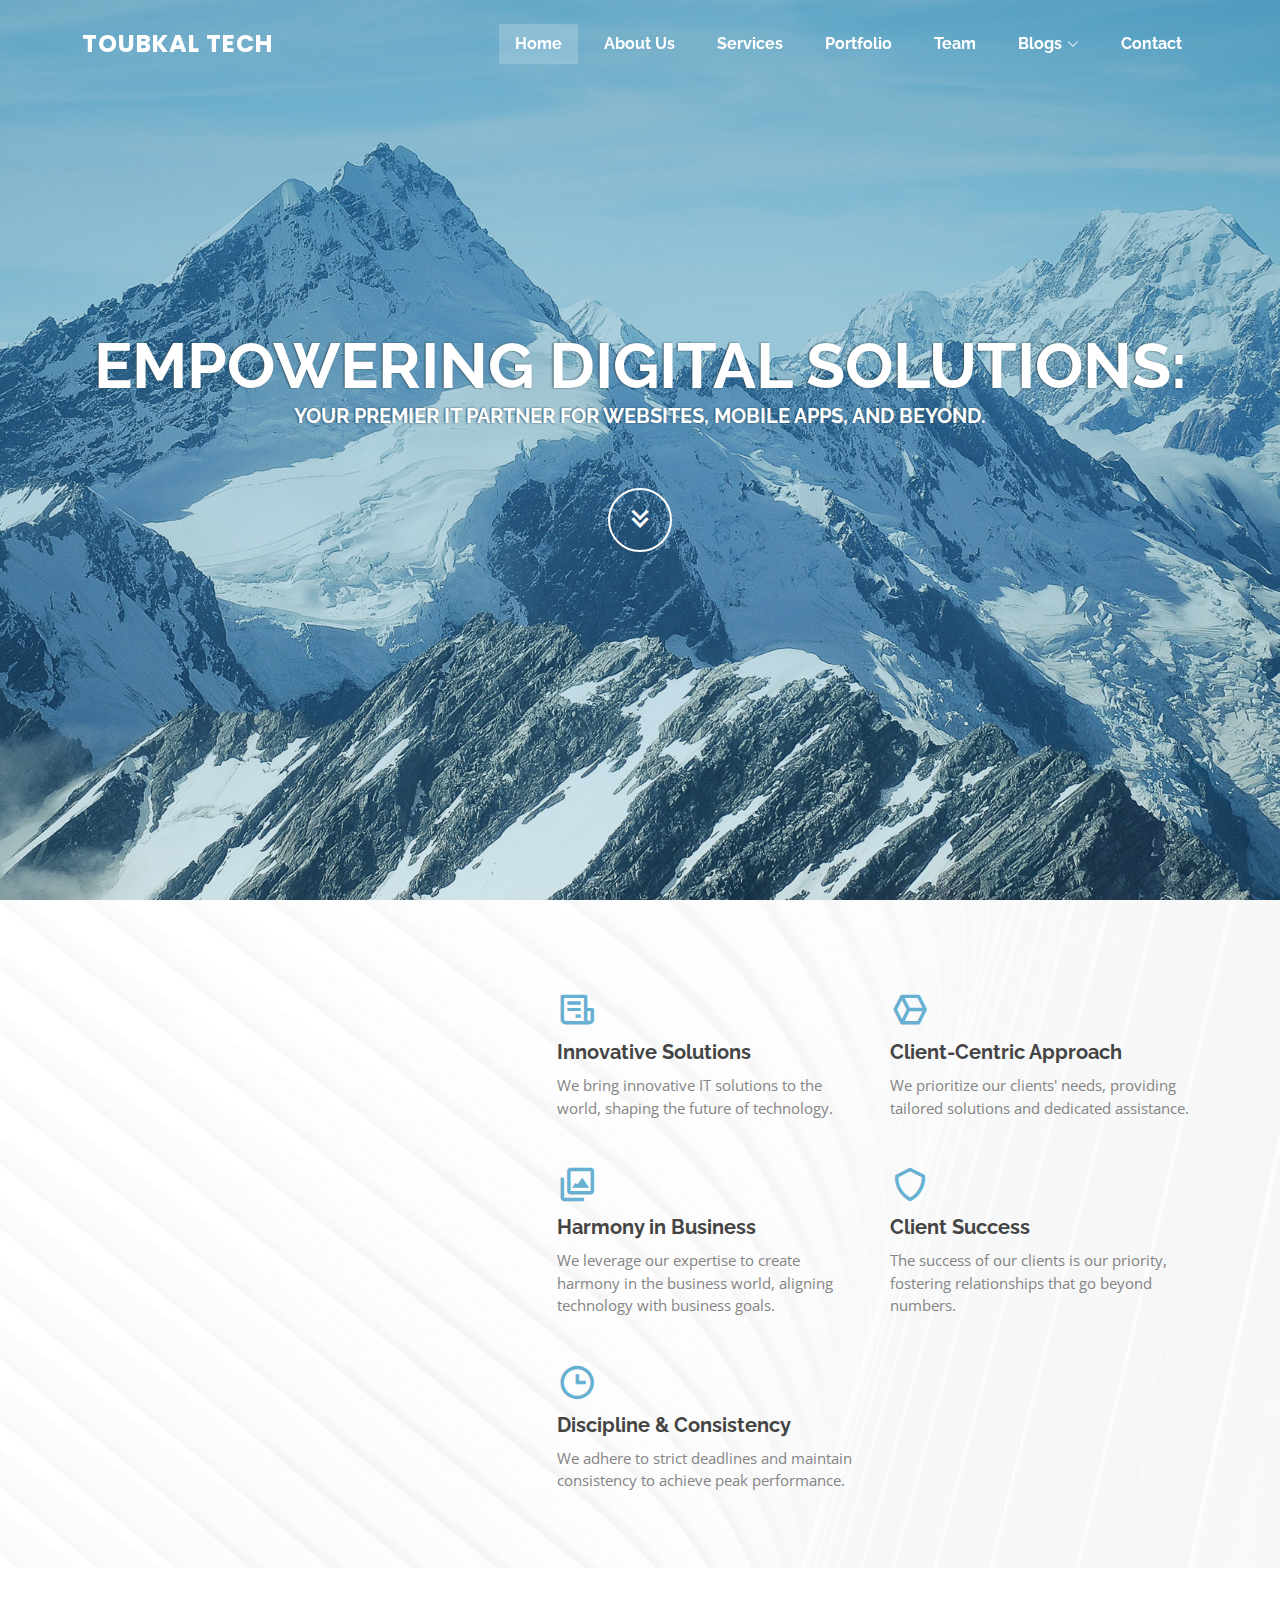
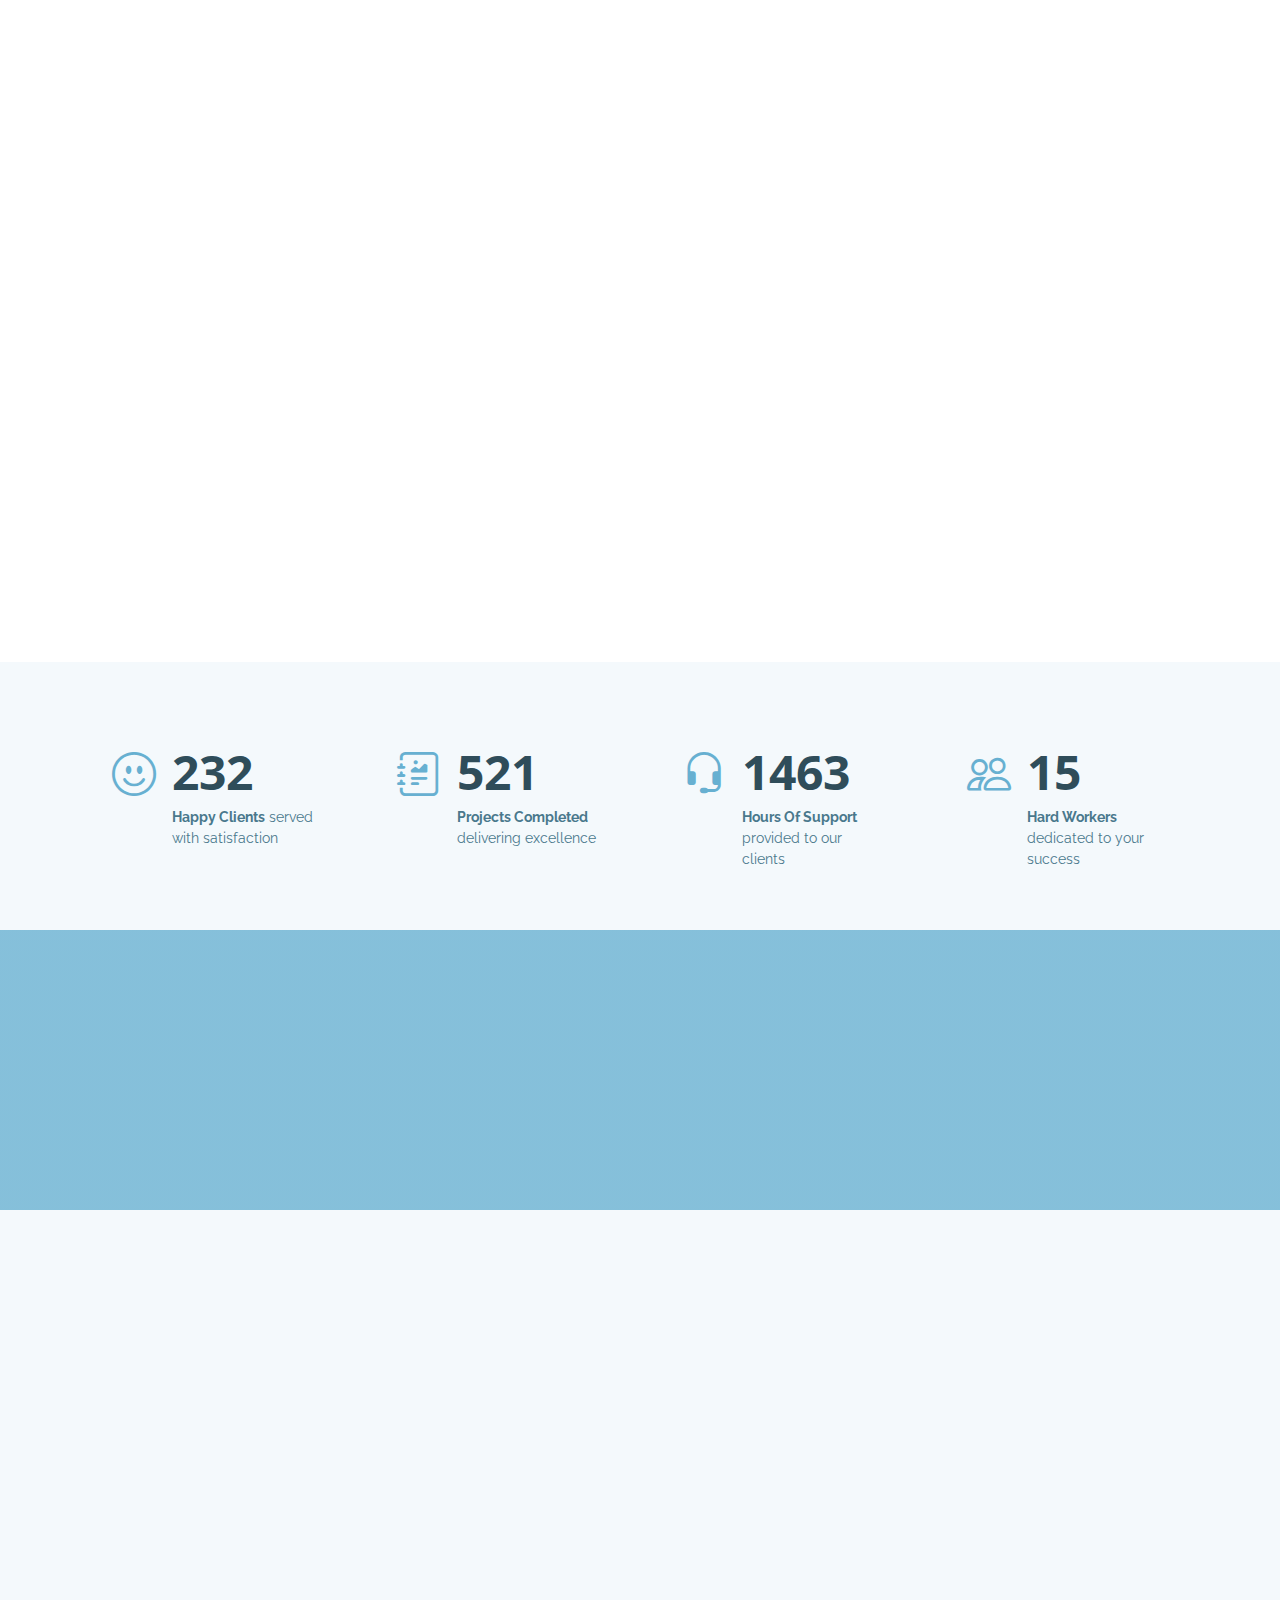
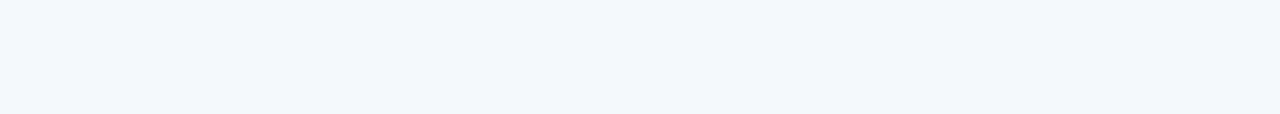
==== commit c47c5bfb: "Update index.html" ====
--- a/index.html
+++ b/index.html
@@ -59,7 +59,7 @@
           <li><a class="nav-link scrollto" href="#team">Team</a></li>
           <li class="dropdown"><a href="#"><span>Blogs</span> <i class="bi bi-chevron-down"></i></a>
             <ul>
-              <li><a href="shopify_winter_editions_2024.html">Shopify Winter Editions 2024</a></li>
+              <li><a href="shopify_winter_editions_2024">Shopify Winter Editions 2024</a></li>
               <!-- <li class="dropdown"><a href="#"><span>Deep Drop Down</span> <i class="bi bi-chevron-right"></i></a>
                 <ul>
                   <li><a href="#">Deep Drop Down 1</a></li>
@@ -743,4 +743,4 @@
 
 </body>
 
-</html>+</html>
--- a/assets/css/style.css
+++ b/assets/css/style.css
@@ -415,7 +415,7 @@
 #hero {
   width: 100%;
   height: 100vh;
-  background: linear-gradient(rgba(55, 142, 181, 0.5), rgba(55, 142, 181, 0.2)), url("../img/hero-bg-2.jpg") top center;
+  background: linear-gradient(rgba(55, 142, 181, 0.5), rgba(55, 142, 181, 0.2)), url("../img/hero-bg.jpg") top center;
   background-size: cover;
   position: relative;
   margin-bottom: -90px;
